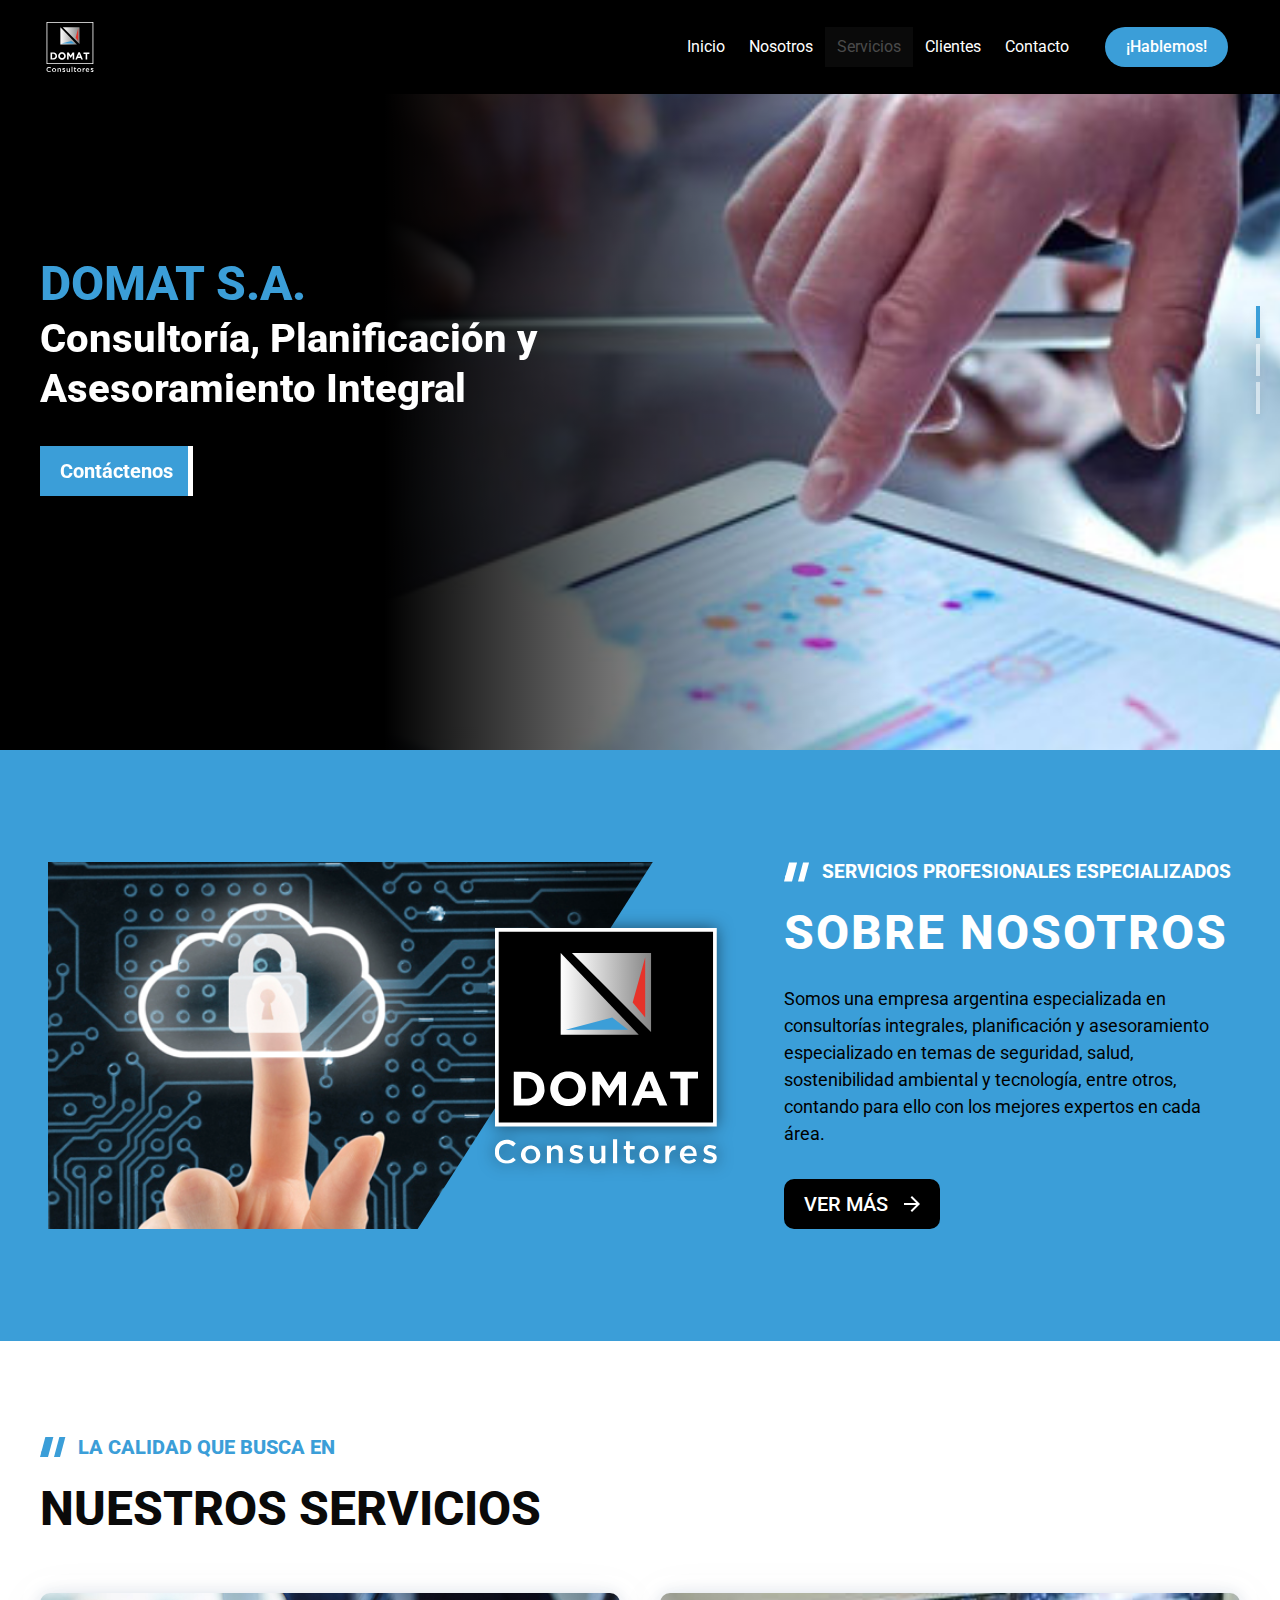
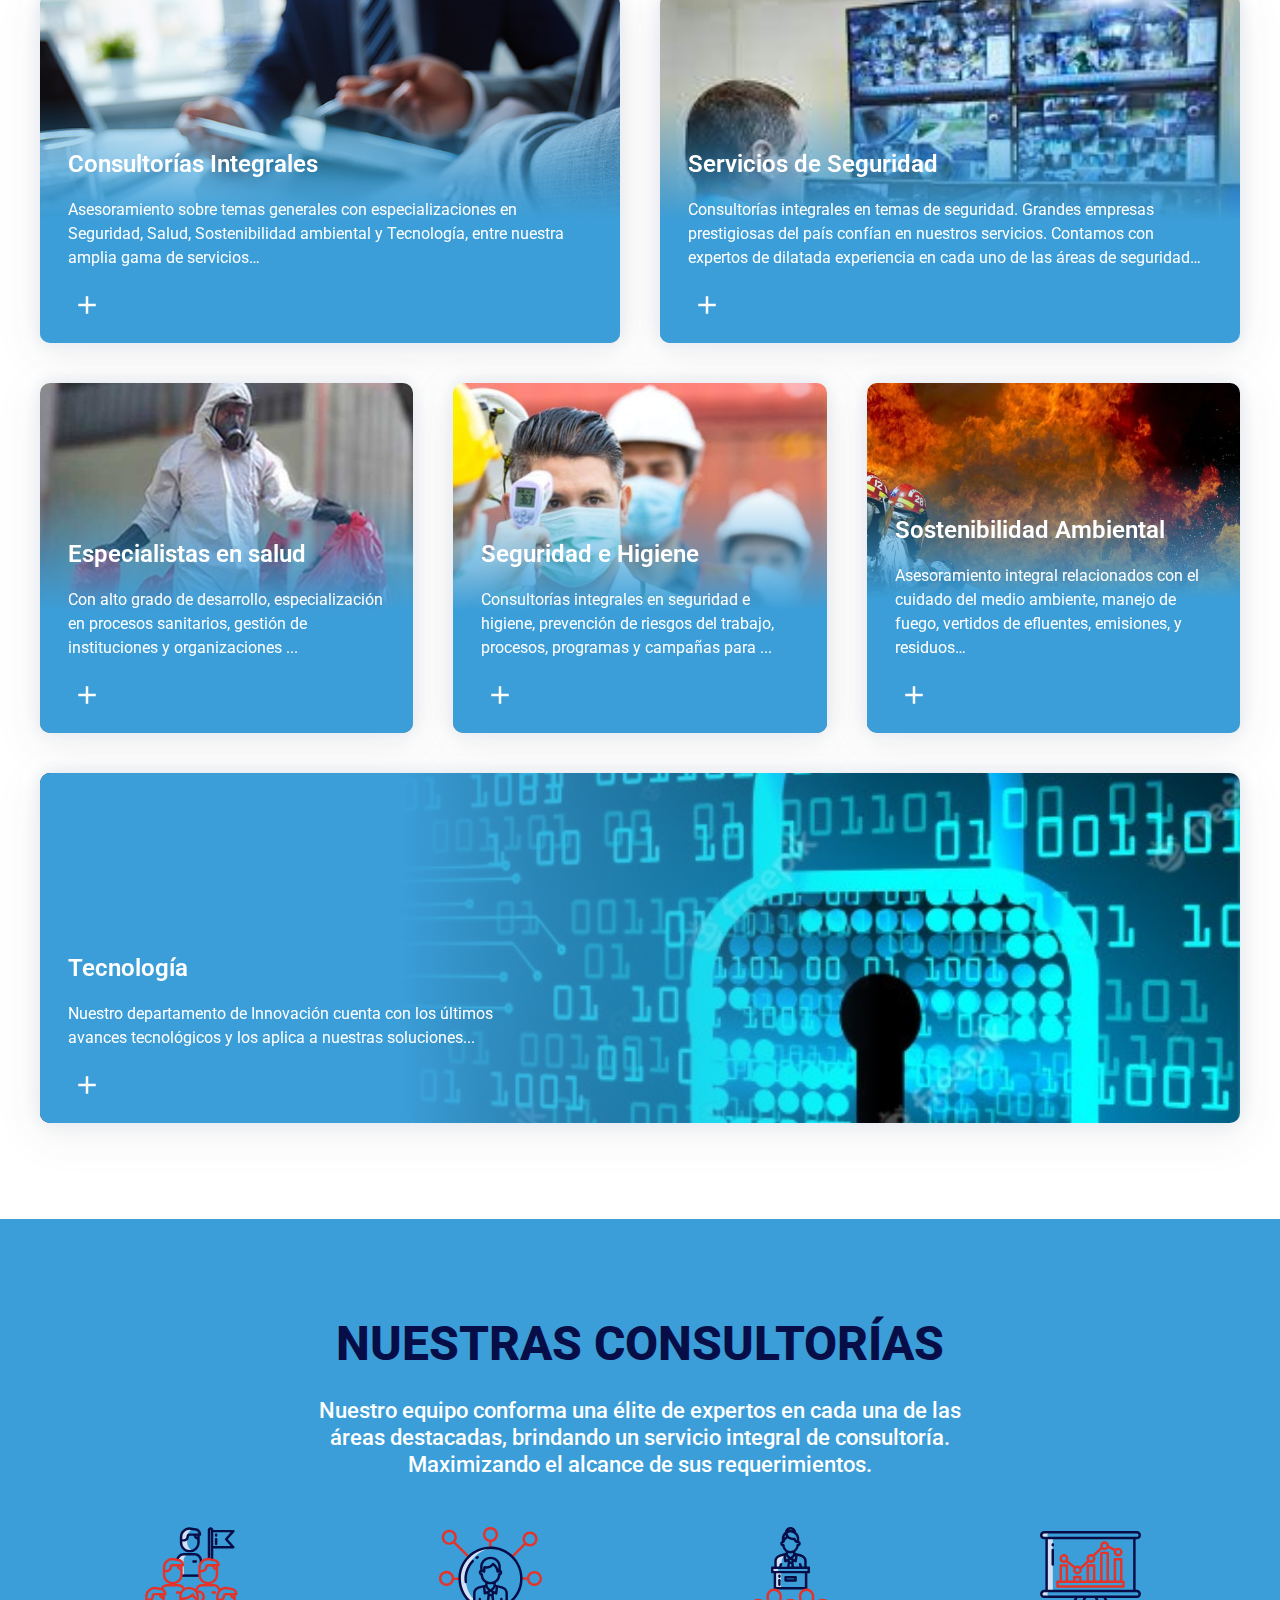
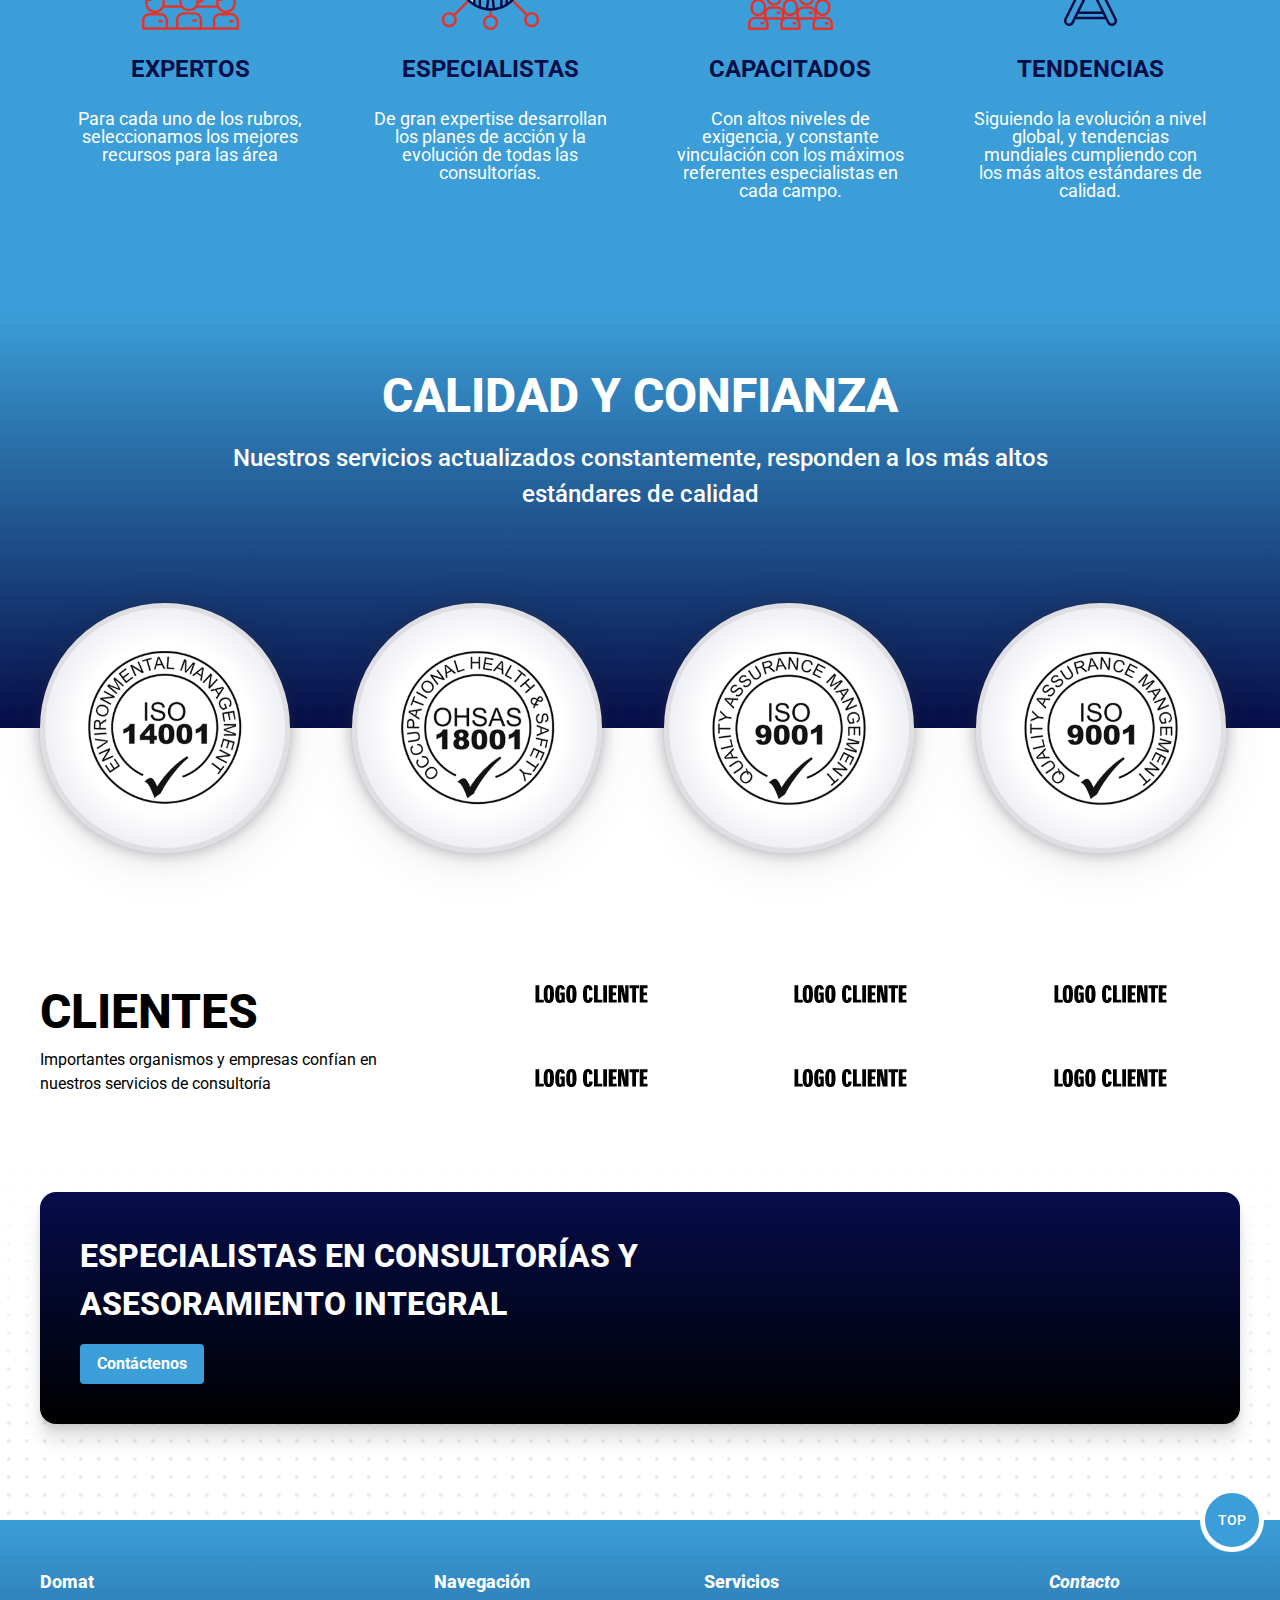
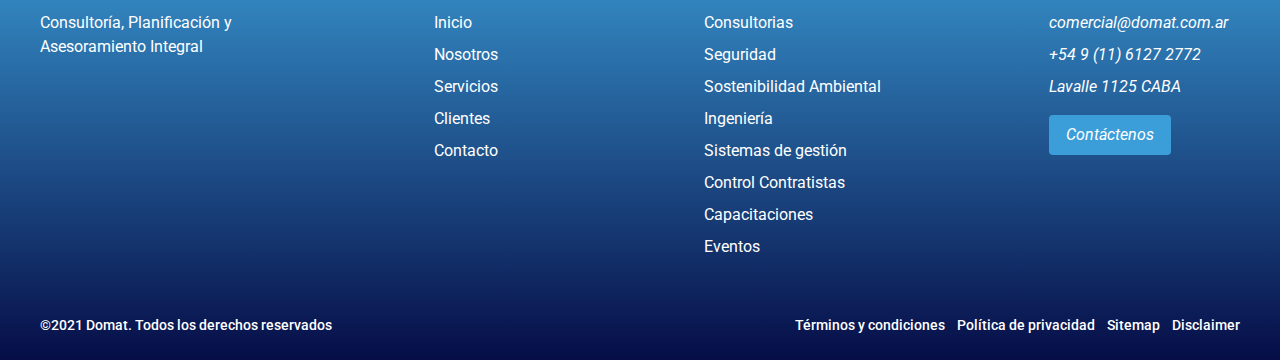
==== index.html @ 522432bd "Add files via upload" ====
<!DOCTYPE html>
<html lang="en">

<head>
    <meta charset="UTF-8">
    <meta name="viewport" content="width=device-width, initial-scale=1.0">
    <title>Inicio</title>

    <link rel="stylesheet" href="css/glide.core.min.css">
    <link rel="stylesheet" href="css/glide.theme.min.css">
    <link rel="stylesheet" href="css/helpers.css">
    <link rel="stylesheet" href="css/normalize.css">
    <link rel="stylesheet" href="css/bulma.min.css">
    <link rel="stylesheet" href="css/index.css">
    <link rel="preconnect" href="https://fonts.gstatic.com">
    <link rel="preconnect" href="https://fonts.googleapis.com">
    <link rel="preconnect" href="https://fonts.gstatic.com" crossorigin>
    <link href="https://fonts.googleapis.com/css2?family=Roboto:wght@400;500;700;900&display=swap" rel="stylesheet">
    <style>
        section.py-6 {
            padding-top: 0px !important;
            padding-bottom: 0px !important;
        }

        @media screen and (min-width: 960px) {
            section.py-6 {
                padding-top: 3rem !important;
                padding-bottom: 3rem !important;
            }
        }
    </style>
</head>

<body>
    <header id="header" class="header py-3">

        <nav class="navbar" role="navigation" aria-label="main navigation">
            <div class="navbar-brand">
                <a class="navbar-item" href="Domat/index.html">
                    <img loading="lazy" src="img/logo-header-1.svg" width="200">
                </a>

                <a role="button" class="navbar-burger" aria-label="menu" aria-expanded="false" data-target="navbar">
                    <span aria-hidden="true"></span>
                    <span aria-hidden="true"></span>
                    <span aria-hidden="true"></span>
                </a>
            </div>

            <div id="navbar" class="navbar-menu is-justify-content-flex-end">
                <div class="navbar-item">
                    <a href="Domat/index.html" class="navbar-item">
                        Inicio
                    </a>

                    <a href="Domat/nosotros.html" class="navbar-item">
                        Nosotros
                    </a>

                    <div class="navbar-item has-dropdown is-hoverable">
                        <a href="Domat/servicios.html" class="navbar-link is-arrowless has-background-black">
                            Servicios
                        </a>

                        <div class="navbar-dropdown has-background-black">
                            <a href="Domat/servicios.html#anchor-consultorias" class="navbar-item">
                                Consultorias
                            </a>
                            <a href="Domat/servicios.html#seguridad" class="navbar-item">
                                Seguridad
                            </a>
                            <a href="Domat/servicios.html#sostenibilidad" class="navbar-item">
                                Sostenibilidad Ambiental
                            </a>
                            <a href="Domat/servicios.html#ingenieria" class="navbar-item">
                                Ingeniería
                            </a>
                            <a href="Domat/servicios.html#anchor-gestion" class="navbar-item">
                                Sistemas de gestión
                            </a>
                            <a href="Domat/servicios.html#anchor-control" class="navbar-item">
                                Control Contratistas
                            </a>
                            <a href="Domat/servicios.html#anchor-capacitaciones" class="navbar-item">
                                Capacitaciones
                            </a>
                            <a href="Domat/servicios.html#anchor-eventos" class="navbar-item">
                                Eventos
                            </a>

                        </div>
                    </div>

                    <a href="Domat/clientes.html" class="navbar-item">
                        Clientes
                    </a>

                    <a href="Domat/servicios.html" class="navbar-item">
                        Contacto
                    </a>

                </div>

                <div class="center">
                    <div class="navbar-item">
                        <div class="buttons">
                            <a href="Domat/contacto.html" class="button is-primary has-text-weight-medium is-rounded">
                                ¡Hablemos!
                            </a>

                        </div>
                    </div>
                </div>

            </div>
        </nav>
    </header>

    <section id="hero" class="hero-d is-large">

        <article class="hero-glide">
            <div class="glide__track" data-glide-el="track">
                <ul class="glide__slides">

                    <li class="glide__slide center-column">
                        <div class="overlay"></div>
                        <img loading="lazy" src="img/hero-home-1.jpg" alt="">
                        <div class="hero-d-info">
                            <h1 class="hero-body-info-title is-paddingless">
                                <span class="is-size-1-desktop has-text-primary"> DOMAT S.A. </span> <br>
                                <span>Consultoría, Planificación
                                    y Asesoramiento
                                    Integral</span>
                            </h1>
                            <a href="Domat/contacto.html"
                                class="button is-medium single-spaced is-primary has-text-weight-bold">Contáctenos</a>
                        </div>
                    </li>
                    <li class="glide__slide center-column">
                        <div class="overlay"></div>
                        <img loading="lazy" src="img/hero-home-2.jpg" alt="">
                        <div class="hero-d-info">
                            <h1 class="hero-body-info-title is-paddingless">
                                Consultorías especializadas en temas de Seguridad
                            </h1>
                            <a href="Domat/contacto.html"
                                class="button is-medium single-spaced is-primary has-text-weight-bold">Contáctenos</a>
                        </div>
                    </li>
                    <li class="glide__slide center-column">
                        <div class="overlay"></div>
                        <img loading="lazy" src="img/hero-home-3.jpg" alt="">
                        <div class="hero-d-info">
                            <h1 class="hero-body-info-title is-paddingless">
                                Servicios Integrales y Asesoramiento en Salud
                            </h1>
                            <a href="Domat/contacto.html"
                                class="button is-medium single-spaced is-primary has-text-weight-bold">Contactenos</a>
                        </div>
                    </li>
                </ul>
            </div>
            <div class="glide__bullets-hero" data-glide-el="controls[nav]">
                <button class="glide__bullet-hero" data-glide-dir="=0"></button>
                <button class="glide__bullet-hero" data-glide-dir="=1"></button>
                <button class="glide__bullet-hero" data-glide-dir="=2"></button>
            </div>

        </article>
    </section>

    <section class="nos">
        <article class="nos-body">
            <div class="nos-body-img is-paddingless">
                <img loading="lazy" class="img-back" src="img/b-nos.jpg" alt="" srcset="">
                <img loading="lazy" class="img-logo" src="img/logo.svg" alt="">

            </div>
            <div class="nos-body-info is-flex is-flex-direction-column is-justify-content-center">
                <h3 class="has-text-white f-8 block is-uppercase captionn-w">
                    <span>.</span>SERVICIOS PROFESIONALES ESPECIALIZADOS </h3>
                <h2 class="is-size-3-mobile is-size-1-desktop  block">Sobre nosotros</h2>
                <p class="block ">Somos una empresa argentina especializada en consultorías integrales, planificación y
                    asesoramiento especializado en temas de seguridad, salud, sostenibilidad ambiental y tecnología,
                    entre otros, contando para ello con los mejores expertos en cada área.
                </p>
                <a href="Domat/nosotros.html" class="is-size-5 button is-medium block">Ver más <img loading="lazy"
                        src="img/ico/flecha-der-b.svg" alt="" class="ml-3"></a>
            </div>
        </article>

    </section>

    <section class="serv-slider pb-6">

        <div class="serv-slider-glide">
            <div class="met-body-title center-column  has-text-black">
                <h2 class="is-size-3-mobile servicios-title has-text-centered f-8 mb-5">
                    Nuestros servicios</h2>

            </div>
            <div class="glide__track" data-glide-el="track">
                <ul class="glide__slides">
                    <li class="glide__slide">
                        <img loading="lazy" src="img/servicios-1.jpg" alt="">
                        <div class="info">
                            <h4 class="is-size-5 is-uppercase has-text-weight-bold mb-2">Consultorías Integrales</h4>
                            <p>Asesoramiento sobre temas generales con especializaciones en Seguridad, Salud,
                                Sostenibilidad ambiental y Tecnología, entre nuestra amplia gama de servicios…</p>
                        </div>

                    </li>
                    <li class="glide__slide">
                        <img loading="lazy" src="img/servicios-2.jpg"" alt="">
                        <div class=" info">
                        <h4 class="is-size-5 is-uppercase has-text-weight-bold mb-2">Servicios de Seguridad</h4>
                        <p>Consultorías integrales en temas de seguridad. Grandes empresas prestigiosas
                            del país confían en nuestros servicios. Contamos con expertos de dilatada experiencia en
                            cada uno de las áreas de seguridad…</p>
            </div>

            </li>
            <li class="glide__slide">
                <img loading="lazy" src="img/servicios-3.jpg"" alt="">
                        <div class=" info">
                <h4 class="is-size-5 is-uppercase has-text-weight-bold mb-2">Especialistas en salud</h4>
                <p>Con alto grado de desarrollo, especialización en procesos sanitarios, gestión
                    de instituciones y organizaciones aportándole un grado superior de calidad a la organización
                    de sus procesos.</p>
        </div>

        </li>
        <li class="glide__slide">
            <img loading="lazy" src="img/servicios-4.jpg" alt="">
            <div class="info">
                <h4 class="is-size-5 is-uppercase has-text-weight-bold mb-2">Seguridad e Higiene</h4>
                <p>Consultorías integrales en seguridad e higiene, prevención de riesgos del
                    trabajo, procesos, programas y campañas para dependencias y entidades con el fin de
                    garantizar seguridad, salud, supervisión y control. </p>
            </div>

        </li>
        <li class="glide__slide">
            <img loading="lazy" src="img/servicios-5.jpg" alt="">
            <div class="info">
                <h4 class="is-size-5 is-uppercase has-text-weight-bold mb-2">Sostenibilidad Ambiental</h4>
                <p>Asesoramiento integral relacionados con el cuidado del medio ambiente, manejo
                    de fuego, vertidos de efluentes, emisiones, y residuos…
                </p>
            </div>

        </li>

        </ul>
        </div>

        </div>
    </section>

    <section id="servicios" class="py-6">
        <article class="servicios-header py-6">
            <div class="servicios-header-container is-flex-direction-column is-justify-content-flex-start">
                <h3 class="is-size-6-mobile is-size-5-desktop has-text-primary f-8 block is-uppercase captionn">
                    <span>.</span>La calidad que busca en </h3>
                <h2 class="is-size-3-mobile is-size-1-desktop servicios-title has-text-black f-8">Nuestros servicios
                </h2>
            </div>
        </article>

        <article class="servicios">

            <div class="servicios-item servicios-item-big serv-item-big-1">

                <div class="servicios-item-big-img"> <img loading="lazy" src="img/servicios-1.jpg" alt=""></div>
                <div class="servicios-item-big-info">
                    <div class="servicios-item-info-title">
                        <h3 class="is-size-5-mobile is-size-4-desktop mb-4">
                            Consultorías Integrales</h3>
                        <p class="block">Asesoramiento sobre temas generales con especializaciones en Seguridad, Salud,
                            Sostenibilidad ambiental y Tecnología, entre nuestra amplia gama de servicios…
                        </p>
                        <a href="Domat/servicios.html#anchor-consultorias" class="center">
                            <span class="boton-text is is-uppercase">Ver más</span><span class="boton-icon"><img
                                    loading="lazy" src="img/ico/ver-mas.svg" alt=""></span>
                        </a>
                    </div>

                </div>
            </div>
            <div class="servicios-item servicios-item-big serv-item-big-2">

                <div class="servicios-item-big-info">
                    <div class="servicios-item-info-title">
                        <h3 class="is-size-5-mobile is-size-4-desktop mb-4">
                            Servicios de Seguridad</h3>
                        <p class="block">Consultorías integrales en temas de seguridad. Grandes empresas prestigiosas
                            del país confían en nuestros servicios. Contamos con expertos de dilatada experiencia en
                            cada uno de las áreas de seguridad…
                        </p>
                        <a href="Domat/servicios.html#seguridad" class="center">
                            <span class="boton-text is is-uppercase">Ver más</span><span class="boton-icon"><img
                                    loading="lazy" src="img/ico/ver-mas.svg" alt=""></span>
                        </a>
                    </div>
                </div>
                <div class="servicios-item-big-img"> <img loading="lazy" src="img/servicios-2.jpg" alt=""></div>
            </div>

            <div class="servicios-item serv-item-1 serv-1">
                <div class="servicios-item-img"> <img loading="lazy" src="img/servicios-3.jpg" alt=""></div>
                <div class="servicios-item-info">
                    <div class="servicios-item-info-title">
                        <h3 class="is-size-5-mobile is-size-4-desktop mb-4"> Especialistas en salud</h3>
                        <p class="block">Con alto grado de desarrollo, especialización en procesos sanitarios, gestión
                            de instituciones y organizaciones <span class="dots">...</span><span class="more">
                                aportándole un grado superior de calidad a la organización
                                de sus procesos.</span></p>
                        <a href="Domat/servicios.html" class="center">
                            <span class="boton-text is is-uppercase">Ver más</span><span class="boton-icon"><img
                                    loading="lazy" src="img/ico/ver-mas.svg" alt=""></span>
                        </a>
                    </div>
                </div>
            </div>
            <div class="servicios-item serv-item-2 serv-2">
                <div class="servicios-item-img"> <img loading="lazy" src="img/servicios-4.jpg" alt=""></div>
                <div class="servicios-item-info">
                    <div class="servicios-item-info-title">
                        <h3 class="is-size-5-mobile is-size-4-desktop mb-4"> Seguridad e Higiene</h3>
                        <p class="block">Consultorías integrales en seguridad e higiene, prevención de riesgos del
                            trabajo, procesos, programas y campañas para <span class="dots">...</span><span
                                class="more"> dependencias y entidades con el fin de
                                garantizar seguridad, salud, supervisión y control. </span></p>
                        <a href="Domat/servicios.html" class="center">
                            <span class="boton-text is is-uppercase">Ver más</span><span class="boton-icon"><img
                                    loading="lazy" src="img/ico/ver-mas.svg" alt=""></span>
                        </a>
                    </div>
                </div>
            </div>
            <div class="servicios-item serv-item-3 serv-3">
                <div class="servicios-item-img"> <img loading="lazy" src="img/servicios-5.jpg" alt=""></div>
                <div class="servicios-item-info">
                    <div class="servicios-item-info-title">
                        <h3 class="is-size-5-mobile is-size-4-desktop mb-4"> Sostenibilidad Ambiental</h3>
                        <p class="block">Asesoramiento integral relacionados con el cuidado del medio ambiente, manejo
                            de fuego, vertidos de efluentes, emisiones, y residuos…</p>
                        <a href="Domat/servicios.html#sostenibilidad" class="center">
                            <span class="boton-text is is-uppercase">Ver más</span><span class="boton-icon"><img
                                    loading="lazy" src="img/ico/ver-mas.svg" alt=""></span>
                        </a>
                    </div>
                </div>
            </div>
            <div class="servicios-item servicios-item-big serv-item-bt">

                <div class="servicios-item-big-img"> <img loading="lazy" src="img/servicios-6.jpg" alt=""></div>
                <div class="servicios-item-big-info">
                    <div class="servicios-item-info-title">
                        <h3 class="is-size-5-mobile is-size-4-desktop mb-4">
                            Tecnología</h3>
                        <p class="block">Nuestro departamento de Innovación cuenta con los últimos avances tecnológicos
                            y los aplica a nuestras soluciones...
                        </p>
                        <a href="Domat/servicios.html#ingenieria" class="center">
                            <span class="boton-text is is-uppercase">Ver más</span><span class="boton-icon"><img
                                    loading="lazy" src="img/ico/ver-mas.svg" alt=""></span>
                        </a>
                    </div>

                </div>
            </div>
        </article>
    </section>
    <div class="spacer-1"></div>

    <section id="reasons" class="reasons">

        <article class="cont">
            <article class="reasons-title">
                <h2 class="is-size-3-mobile has-text-centered f-8 mb-5 has-text-primary-dark">
                    Nuestras consultorías</h2>
                <h3 class="my-4">Nuestro equipo conforma una élite de expertos en cada una de las áreas destacadas,
                    brindando un servicio integral de consultoría. Maximizando el alcance de sus requerimientos.</h3>
            </article>
            <article class="columns reasons-info">
                <div class="column">
                    <img loading="lazy" src="img/ico/reasons-1.svg" alt="" class="reasons-img-1">
                    <h4 class="mt-4">Expertos</h4>
                    <p>Para cada uno de los rubros, seleccionamos los mejores recursos para las área</p>
                </div>
                <div class="column">
                    <img loading="lazy" src="img/ico/reasons-2.svg" alt="" class="reasons-img-2">
                    <h4 class="mt-4">Especialistas</h4>
                    <p>De gran expertise desarrollan los planes de acción y la evolución de todas las consultorías. </p>
                </div>
                <div class="column">
                    <img loading="lazy" src="img/ico/reasons-3.svg" alt="" class="reasons-img-3">
                    <h4 class="mt-4">Capacitados</h4>
                    <p>Con altos niveles de exigencia, y constante vinculación con los máximos referentes especialistas
                        en cada campo.</p>
                </div>
                <div class="column">
                    <img loading="lazy" src="img/ico/reasons-4.svg" alt="" class="reasons-img-4">
                    <h4 class="mt-4">Tendencias</h4>
                    <p>Siguiendo la evolución a nivel global, y tendencias mundiales cumpliendo con los más altos
                        estándares de calidad.</p>
                </div>
            </article>
        </article>
    </section>


    <section class="cc pt-6">
        <article class="cc-body">
            <div class="cc-body-title center-column has-text-white">
                <h2 class="is-size-3-mobile is-size-1-desktop servicios-title f-8">Calidad y Confianza
                </h2>
                <h3 class="is-size-6-mobile is-size-4-desktop servicios-title">Nuestros servicios actualizados
                    constantemente, responden a los más altos estándares de calidad</h3>
            </div>
            <div class="cc-body-grid">
                <div class="cc-body-grid-item center-column">
                    <img loading="lazy" src="img/iso14001.png" alt="">
                </div>
                <div class="cc-body-grid-item center-column">
                    <img loading="lazy" src="img/iso18001.png" alt="">
                </div>
                <div class="cc-body-grid-item center-column">
                    <img loading="lazy" src="img/iso9001.png" alt="">
                </div>
                <div class="cc-body-grid-item center-column">
                    <img loading="lazy" src="img/iso9001.png" alt="">
                </div>
            </div>
        </article>
    </section>

    <section class="clientes py-6">
        <article class="clientes-body">
            <div class="clientes-body-info is-flex-direction-column">
                <h2 class="is-size-3-mobile is-size-1-desktop servicios-title f-8">Clientes</h2>
                <p>Importantes organismos y empresas confían en nuestros servicios de consultoría</p>
            </div>
            <div class="clientes-body-img">
                <img src="img/clientes/logo-cliente.png" alt="">
                <img src="img/clientes/logo-cliente.png" alt="">
                <img src="img/clientes/logo-cliente.png" alt="">
                <img src="img/clientes/logo-cliente.png" alt="">
                <img src="img/clientes/logo-cliente.png" alt="">
                <img src="img/clientes/logo-cliente.png" alt="">
            </div>
        </article>
    </section>

    <section class="cta pt-6">
        <article class="cta-body">
            <div class="overlay"></div>
            <div class="cta-body-info">
                <h2 class="is-size-4-mobile is-size-3-desktop has-text-white f-8 block">ESPECIALISTAS EN CONSULTORÍAS Y
                    ASESORAMIENTO INTEGRAL</h2>
                <a href="Domat/contacto.html"
                    class="button single-spaced is-primary has-text-weight-bold has-text-white block">Contáctenos</a>
            </div>
            <img loading="lazy" src="img/detalle.jpg" alt="" srcset="">
        </article>
    </section>

    <div class="spacer"></div>


    <footer class="footer has-background-black center-column has-text-white pb-5">
        <a class="back-to-top" href="Domat#header">
            <p>TOP</p>
        </a>

        <article class="footer-body">
            <div class="redes">
                <p class="footer-title">Domat</p>
                <p>Consultoría, Planificación y Asesoramiento Integral</p>
            </div>
            <div class="menu is-flex-direction-column">
                <p class="footer-title">Navegación</p>

                <a href="Domat/index.html" class="navbar-item">
                    Inicio
                </a>

                <a href="Domat/nosotros.html" class="navbar-item">
                    Nosotros
                </a>

                <a href="Domat/servicios.html" class="navbar-item">
                    Servicios
                </a>

                <a href="Domat/servicios.html" class="navbar-item">
                    Clientes
                </a>

                <a href="Domat/contacto.html" class="navbar-item">
                    Contacto
                </a>

            </div>
            <div class="menu menu-serv is-flex-direction-column">
                <p class="footer-title">Servicios</p>
                <a href="Domat/servicios.html#anchor-consultorias" class="navbar-item">
                    Consultorias
                </a>
                <a href="Domat/servicios.html#seguridad" class="navbar-item">
                    Seguridad
                </a>
                <a href="Domat/servicios.html#sostenibilidad" class="navbar-item">
                    Sostenibilidad Ambiental
                </a>
                <a href="Domat/servicios.html#ingenieria" class="navbar-item">
                    Ingeniería
                </a>
                <a href="Domat/servicios.html#anchor-gestion" class="navbar-item">
                    Sistemas de gestión
                </a>
                <a href="Domat/servicios.html#anchor-control" class="navbar-item">
                    Control Contratistas
                </a>
                <a href="Domat/servicios.html#anchor-capacitaciones" class="navbar-item">
                    Capacitaciones
                </a>
                <a href="Domat/servicios.html#anchor-eventos" class="navbar-item">
                    Eventos
                </a>

            </div>
            <div class="contact">
                <address class="is-flex is-flex-direction-column">
                    <p class="footer-title">Contacto</p>
                    <a class="navbar-item" href="Domatmailto:comercial@domat.com.ar"> comercial@domat.com.ar</a>
                    <a class="navbar-item"
                        href="Domathttps://wa.me/5491161272772?text=Hola%20estoy%20interesado%20en%20sus%20servicios">+54
                        9
                        (11)
                        6127 2772</a>
                    <a class="navbar-item" href="Domat">Lavalle 1125 CABA</a>
                    <a id="boton-contacto" href="Domat/contacto.html"
                        class="button single-spaced is-primary has-text-white mt-2">Contáctenos</a>
                </address>
            </div>
        </article>

        <div class="leyenda has-text-weight-medium level">
            <p class="level-left">©2021 Domat. Todos los derechos reservados</p>
            <ul class="level-right level">
                <li class="level-item"><a href="Domat">Términos y condiciones</a></li>
                <li class="level-item"><a href="Domat">Política de privacidad</a></li>
                <li class="level-item"><a href="Domat">Sitemap</a></li>
                <li class="level-item"><a href="Domat">Disclaimer</a></li>
            </ul>
        </div>
    </footer>
    <script src="js/burguermenu.js"></script>
    <script src="js/glide.min.js"></script>
    <script>
        const config_2 = {
            type: "slider",
            dragThreshold: false,
            perView: 1,
            autoplay: 4000,
            hoverpause: true,
            gap: 0,
            animationDuration: 2000,
        };
        new Glide(".hero-glide", config_2).mount();
        const config_1 = {
            type: "carousel",
            perView: 1,
            peek: 12,
            hoverpause: true,
            gap: 20,
            animationDuration: 1000,
            breakpoints: {

                960: {
                    perView: 2,
                    gap: 24,
                    peek: 20,
                },
                500: {
                    perView: 1,

                }
            }
        };
        new Glide(".serv-slider-glide", config_1).mount();
    </script>


</body>

</html>
---- css/helpers.css ----
.title {
  color: #000;
}

.spacer {
  height: 25px;
  display:none;
}

.spacer-1 {
  height: 35px;
  display:none;
}

.spacer-2 {
  height: 150px;
  display:none;
}

.f-8 {
  font-weight: 800;
}

.center,
.center-column,
.top,
.right,
.bottom,
.left {
  display: -webkit-box;
  display: -ms-flexbox;
  display: flex;
  -webkit-box-pack: center;
      -ms-flex-pack: center;
          justify-content: center;
  -webkit-box-align: center;
      -ms-flex-align: center;
          align-items: center;
}

.center-column {
  -webkit-box-orient: vertical;
  -webkit-box-direction: normal;
      -ms-flex-direction: column;
          flex-direction: column;
}

.top {
  -webkit-box-align: start;
      -ms-flex-align: start;
          align-items: flex-start;
}

.right {
  -webkit-box-pack: end;
      -ms-flex-pack: end;
          justify-content: flex-end;
}

.bottom {
  -webkit-box-align: end;
      -ms-flex-align: end;
          align-items: flex-end;
}

.left {
  -webkit-box-pack: start;
      -ms-flex-pack: start;
          justify-content: flex-start;
}

.single-spaced,
.single-spaced * {
  line-height: 1;
}

@media (max-width: 1024px) {
  .desktop {
    display: none;
  }
}
/*# sourceMappingURL=helpers.css.map */
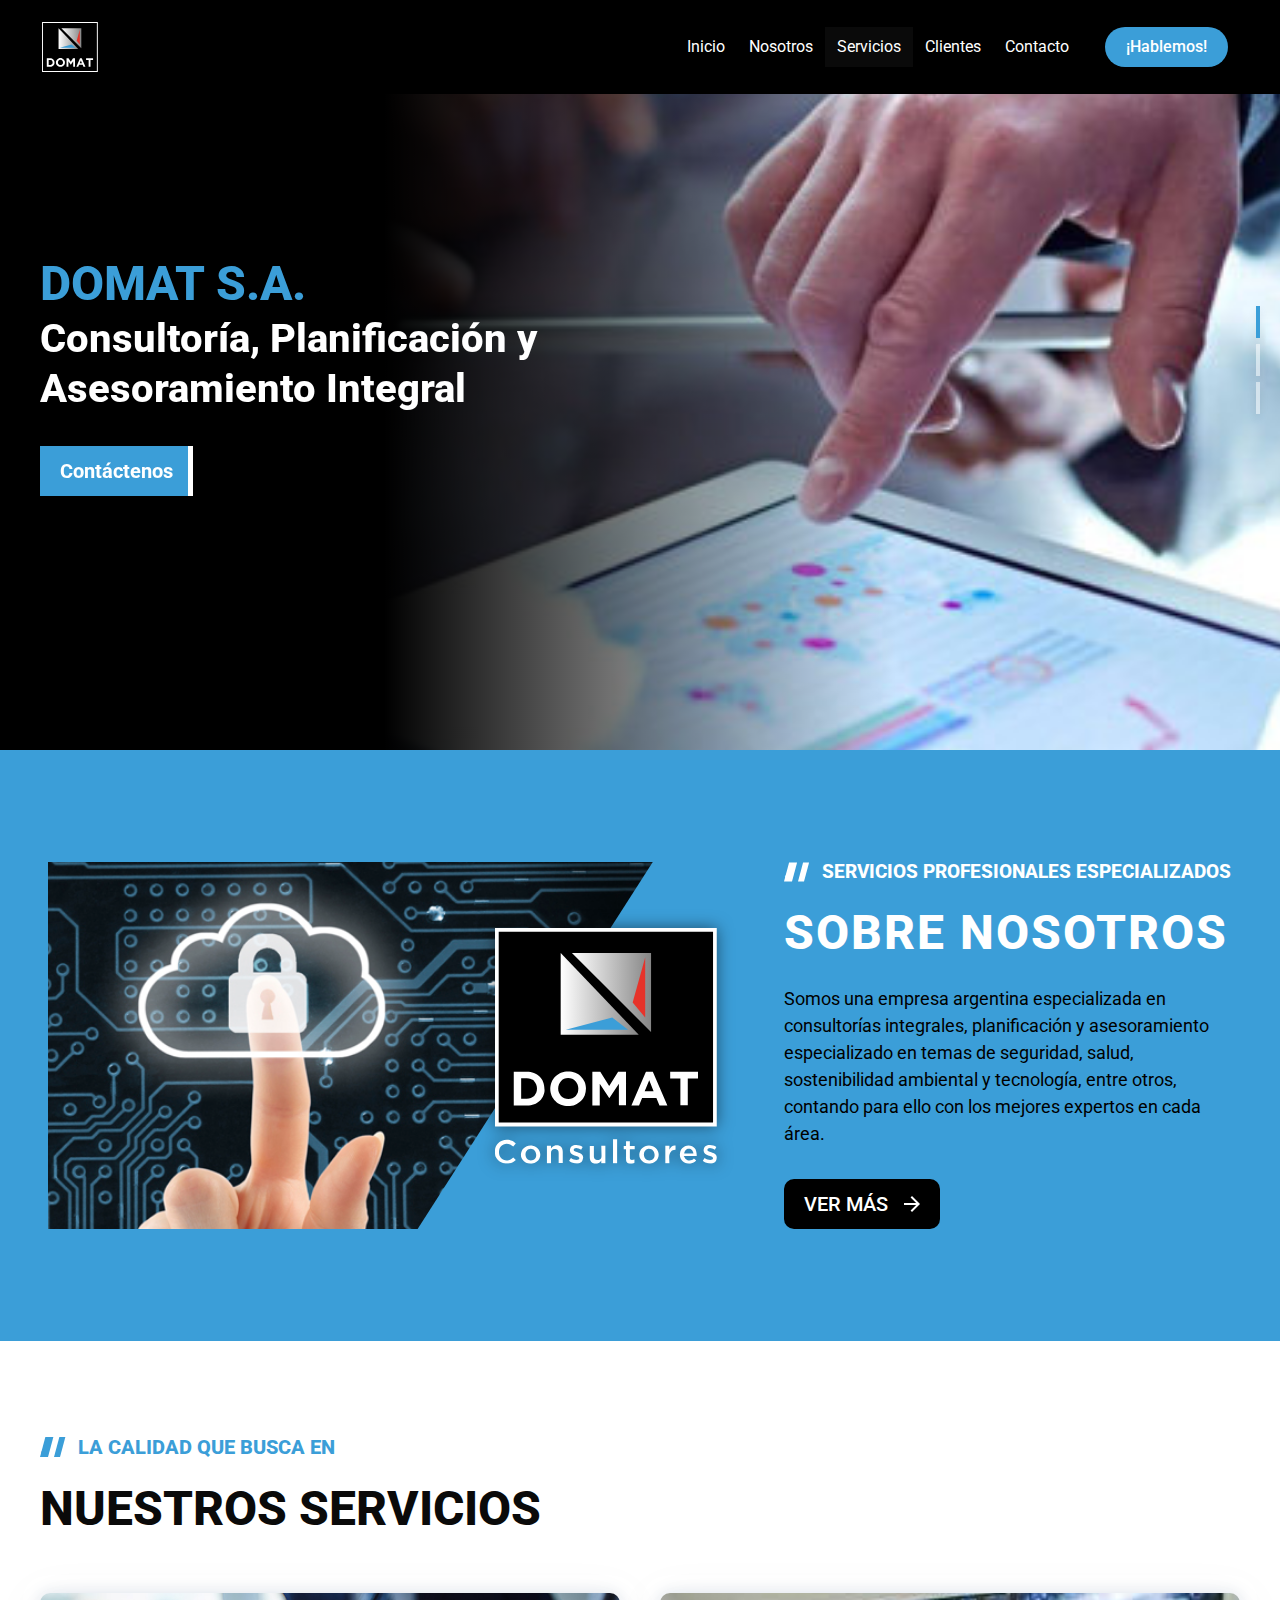
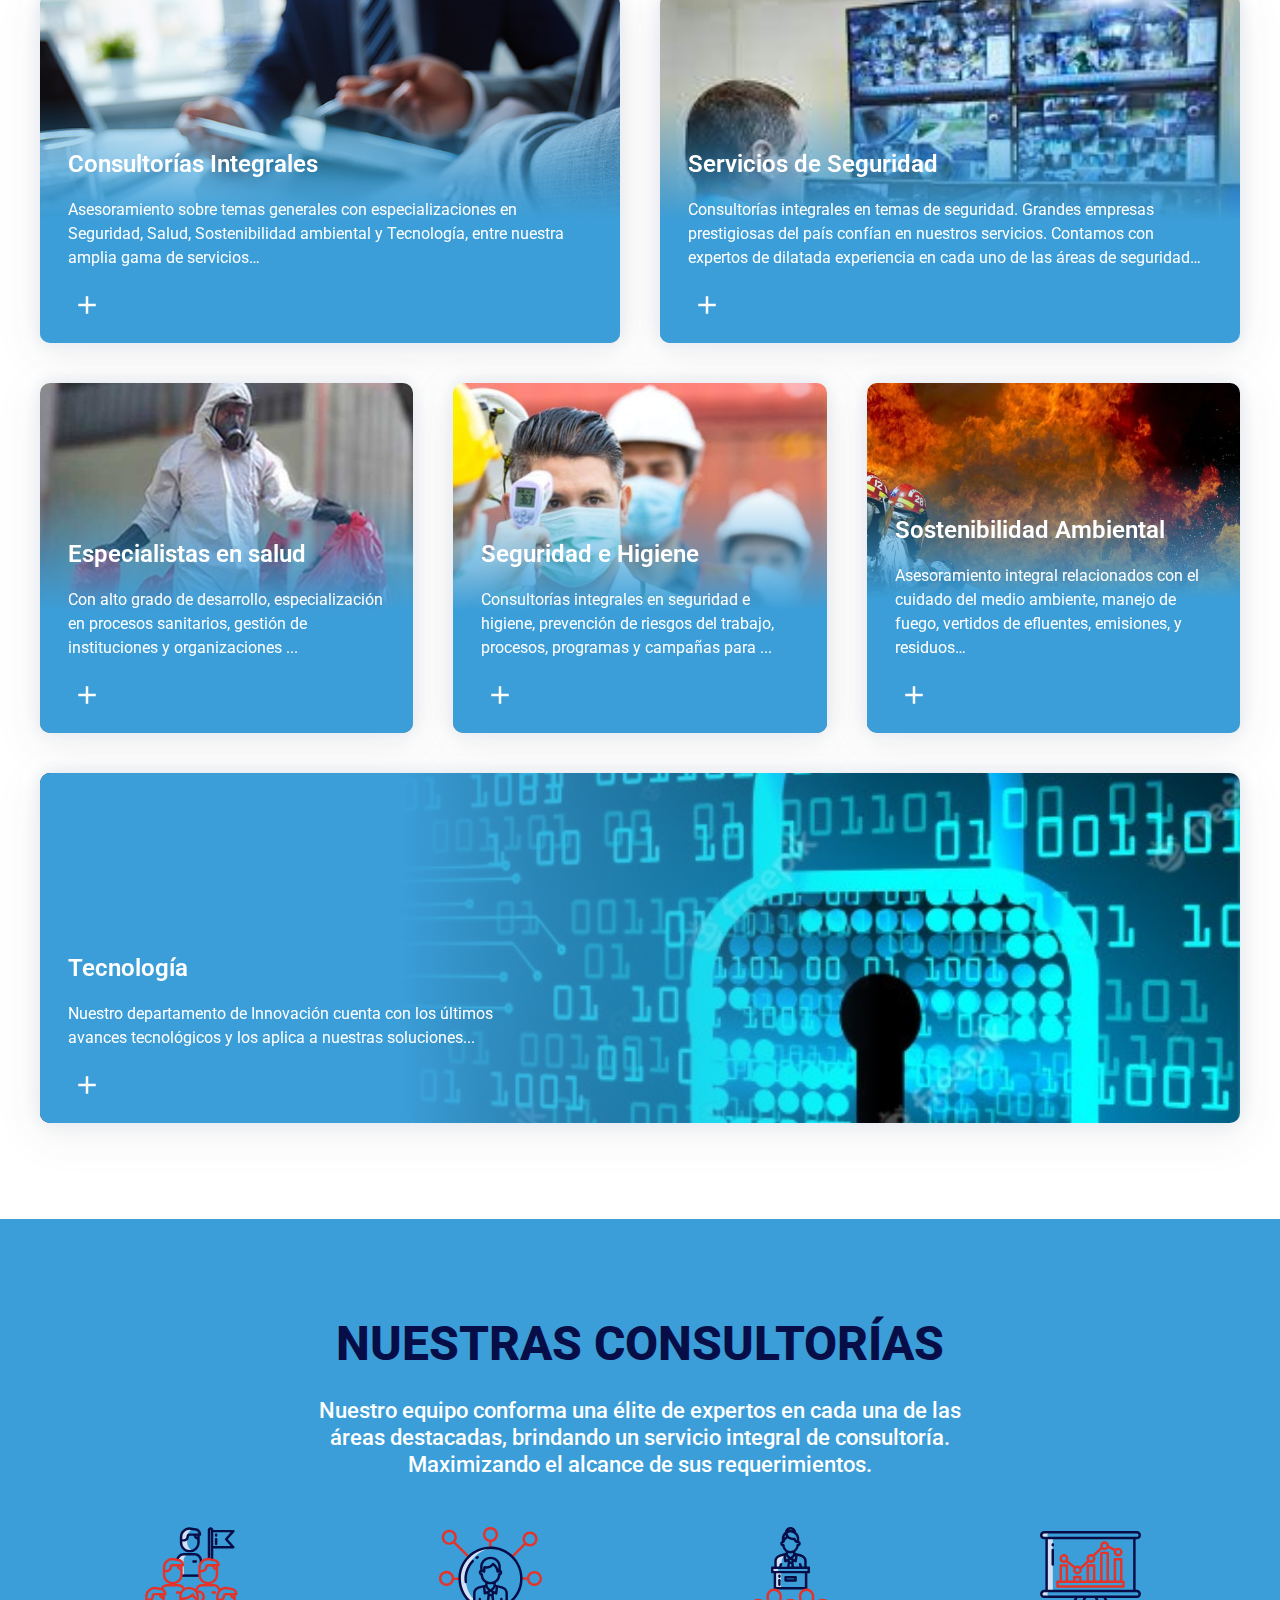
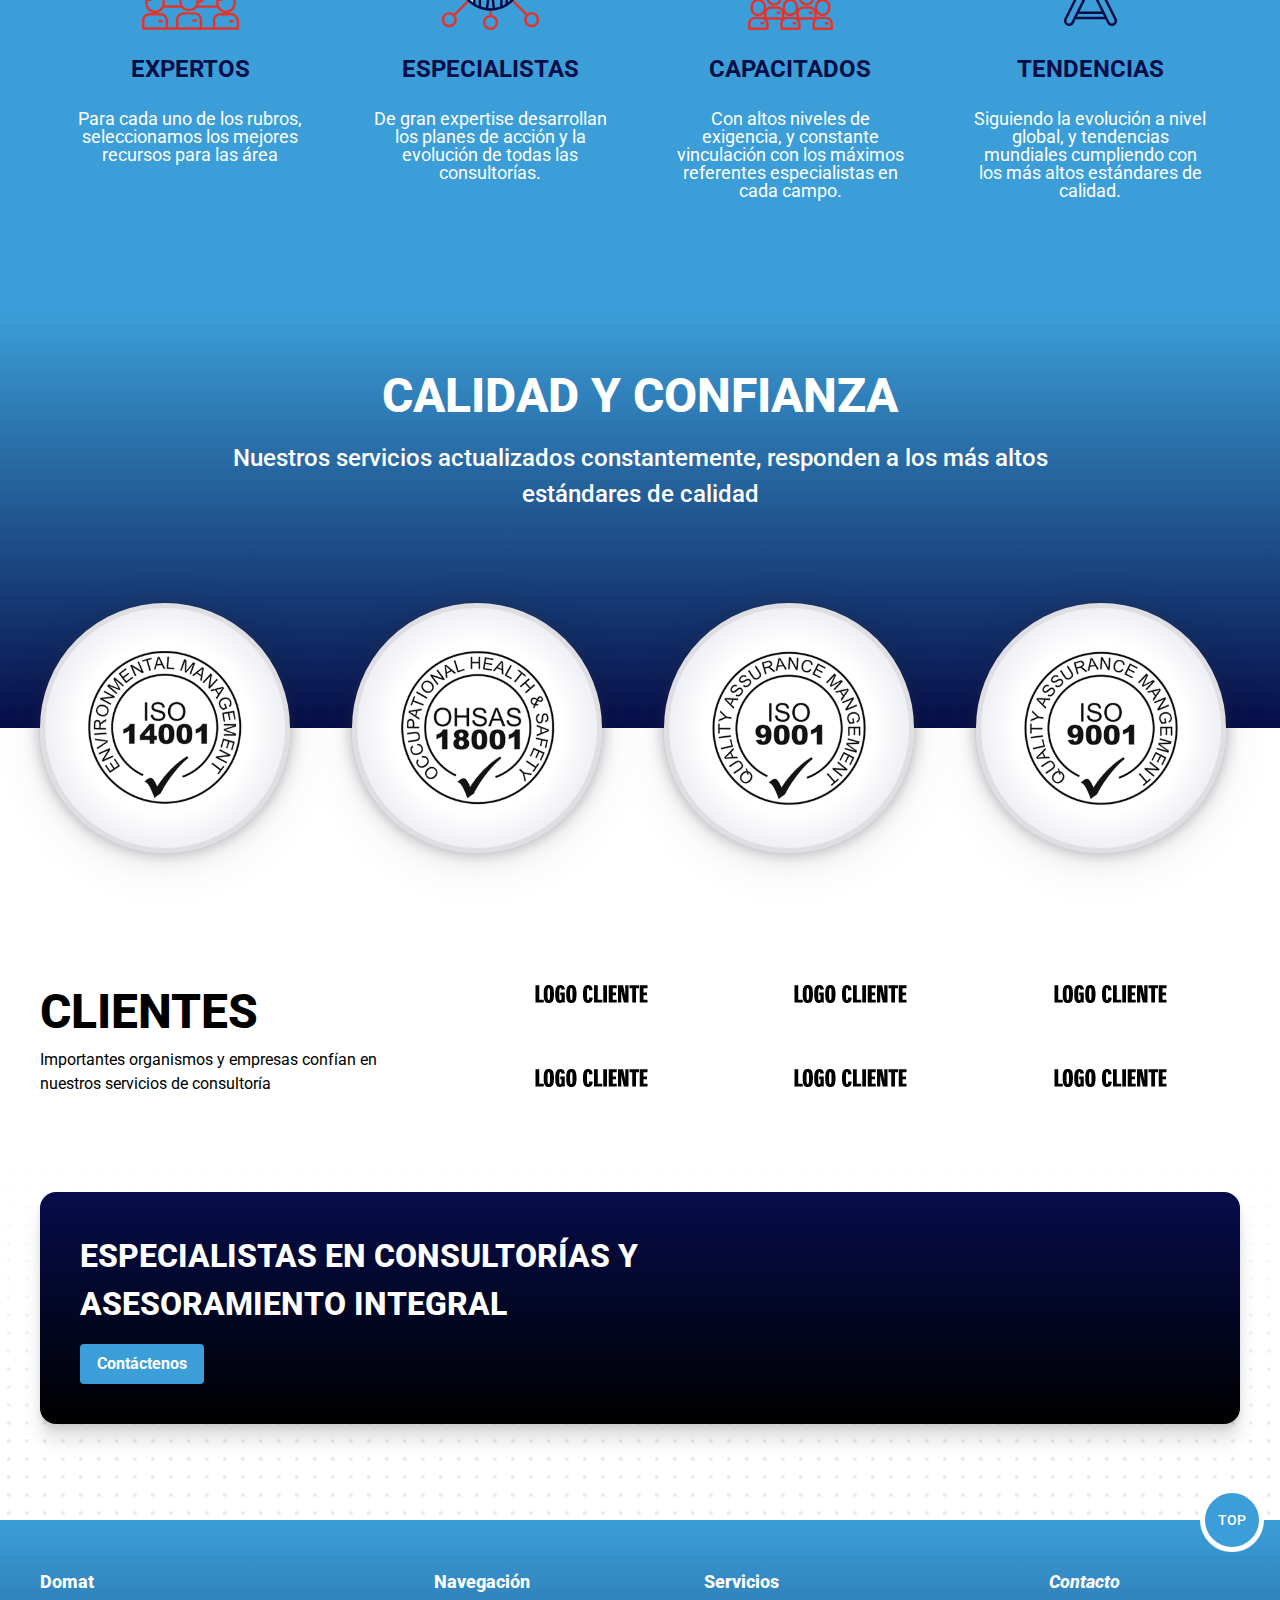
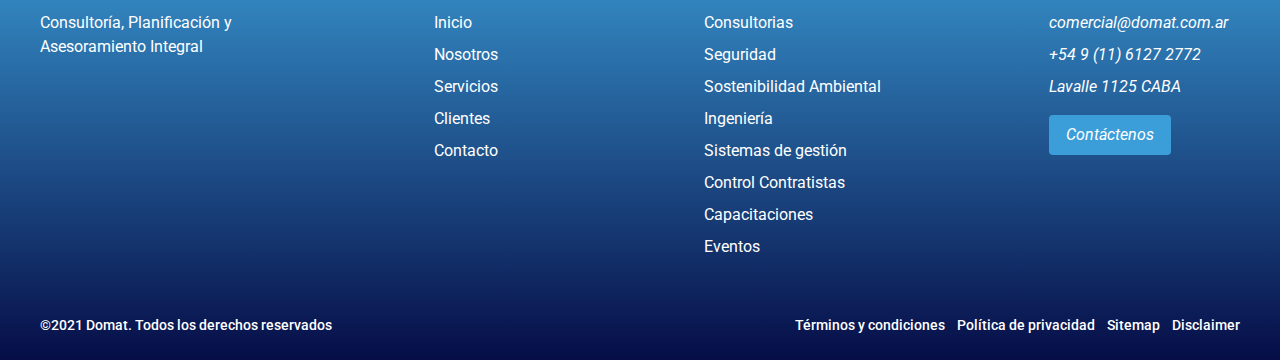
==== commit ba5ee634: "Add files via upload" ====
--- a/index.html
+++ b/index.html
@@ -36,7 +36,7 @@
 
         <nav class="navbar" role="navigation" aria-label="main navigation">
             <div class="navbar-brand">
-                <a class="navbar-item" href="Domat/index.html">
+                <a class="navbar-item" href="index.html">
                     <img loading="lazy" src="img/logo-header-1.svg" width="200">
                 </a>
 
@@ -49,53 +49,53 @@
 
             <div id="navbar" class="navbar-menu is-justify-content-flex-end">
                 <div class="navbar-item">
-                    <a href="Domat/index.html" class="navbar-item">
+                    <a href="index.html" class="navbar-item">
                         Inicio
                     </a>
 
-                    <a href="Domat/nosotros.html" class="navbar-item">
+                    <a href="nosotros.html" class="navbar-item">
                         Nosotros
                     </a>
 
                     <div class="navbar-item has-dropdown is-hoverable">
-                        <a href="Domat/servicios.html" class="navbar-link is-arrowless has-background-black">
+                        <a href="servicios.html" class="navbar-link is-arrowless has-background-black">
                             Servicios
                         </a>
 
                         <div class="navbar-dropdown has-background-black">
-                            <a href="Domat/servicios.html#anchor-consultorias" class="navbar-item">
+                            <a href="servicios.html#anchor-consultorias" class="navbar-item">
                                 Consultorias
                             </a>
-                            <a href="Domat/servicios.html#seguridad" class="navbar-item">
+                            <a href="servicios.html#seguridad" class="navbar-item">
                                 Seguridad
                             </a>
-                            <a href="Domat/servicios.html#sostenibilidad" class="navbar-item">
+                            <a href="servicios.html#sostenibilidad" class="navbar-item">
                                 Sostenibilidad Ambiental
                             </a>
-                            <a href="Domat/servicios.html#ingenieria" class="navbar-item">
+                            <a href="servicios.html#ingenieria" class="navbar-item">
                                 Ingeniería
                             </a>
-                            <a href="Domat/servicios.html#anchor-gestion" class="navbar-item">
+                            <a href="servicios.html#anchor-gestion" class="navbar-item">
                                 Sistemas de gestión
                             </a>
-                            <a href="Domat/servicios.html#anchor-control" class="navbar-item">
+                            <a href="servicios.html#anchor-control" class="navbar-item">
                                 Control Contratistas
                             </a>
-                            <a href="Domat/servicios.html#anchor-capacitaciones" class="navbar-item">
+                            <a href="servicios.html#anchor-capacitaciones" class="navbar-item">
                                 Capacitaciones
                             </a>
-                            <a href="Domat/servicios.html#anchor-eventos" class="navbar-item">
+                            <a href="servicios.html#anchor-eventos" class="navbar-item">
                                 Eventos
                             </a>
 
                         </div>
                     </div>
 
-                    <a href="Domat/clientes.html" class="navbar-item">
+                    <a href="clientes.html" class="navbar-item">
                         Clientes
                     </a>
 
-                    <a href="Domat/servicios.html" class="navbar-item">
+                    <a href="servicios.html" class="navbar-item">
                         Contacto
                     </a>
 
@@ -104,7 +104,7 @@
                 <div class="center">
                     <div class="navbar-item">
                         <div class="buttons">
-                            <a href="Domat/contacto.html" class="button is-primary has-text-weight-medium is-rounded">
+                            <a href="contacto.html" class="button is-primary has-text-weight-medium is-rounded">
                                 ¡Hablemos!
                             </a>
 
@@ -132,7 +132,7 @@
                                     y Asesoramiento
                                     Integral</span>
                             </h1>
-                            <a href="Domat/contacto.html"
+                            <a href="contacto.html"
                                 class="button is-medium single-spaced is-primary has-text-weight-bold">Contáctenos</a>
                         </div>
                     </li>
@@ -143,7 +143,7 @@
                             <h1 class="hero-body-info-title is-paddingless">
                                 Consultorías especializadas en temas de Seguridad
                             </h1>
-                            <a href="Domat/contacto.html"
+                            <a href="contacto.html"
                                 class="button is-medium single-spaced is-primary has-text-weight-bold">Contáctenos</a>
                         </div>
                     </li>
@@ -154,7 +154,7 @@
                             <h1 class="hero-body-info-title is-paddingless">
                                 Servicios Integrales y Asesoramiento en Salud
                             </h1>
-                            <a href="Domat/contacto.html"
+                            <a href="contacto.html"
                                 class="button is-medium single-spaced is-primary has-text-weight-bold">Contactenos</a>
                         </div>
                     </li>
@@ -184,7 +184,7 @@
                     asesoramiento especializado en temas de seguridad, salud, sostenibilidad ambiental y tecnología,
                     entre otros, contando para ello con los mejores expertos en cada área.
                 </p>
-                <a href="Domat/nosotros.html" class="is-size-5 button is-medium block">Ver más <img loading="lazy"
+                <a href="nosotros.html" class="is-size-5 button is-medium block">Ver más <img loading="lazy"
                         src="img/ico/flecha-der-b.svg" alt="" class="ml-3"></a>
             </div>
         </article>
@@ -279,7 +279,7 @@
                         <p class="block">Asesoramiento sobre temas generales con especializaciones en Seguridad, Salud,
                             Sostenibilidad ambiental y Tecnología, entre nuestra amplia gama de servicios…
                         </p>
-                        <a href="Domat/servicios.html#anchor-consultorias" class="center">
+                        <a href="servicios.html#anchor-consultorias" class="center">
                             <span class="boton-text is is-uppercase">Ver más</span><span class="boton-icon"><img
                                     loading="lazy" src="img/ico/ver-mas.svg" alt=""></span>
                         </a>
@@ -297,7 +297,7 @@
                             del país confían en nuestros servicios. Contamos con expertos de dilatada experiencia en
                             cada uno de las áreas de seguridad…
                         </p>
-                        <a href="Domat/servicios.html#seguridad" class="center">
+                        <a href="servicios.html#seguridad" class="center">
                             <span class="boton-text is is-uppercase">Ver más</span><span class="boton-icon"><img
                                     loading="lazy" src="img/ico/ver-mas.svg" alt=""></span>
                         </a>
@@ -315,7 +315,7 @@
                             de instituciones y organizaciones <span class="dots">...</span><span class="more">
                                 aportándole un grado superior de calidad a la organización
                                 de sus procesos.</span></p>
-                        <a href="Domat/servicios.html" class="center">
+                        <a href="servicios.html" class="center">
                             <span class="boton-text is is-uppercase">Ver más</span><span class="boton-icon"><img
                                     loading="lazy" src="img/ico/ver-mas.svg" alt=""></span>
                         </a>
@@ -331,7 +331,7 @@
                             trabajo, procesos, programas y campañas para <span class="dots">...</span><span
                                 class="more"> dependencias y entidades con el fin de
                                 garantizar seguridad, salud, supervisión y control. </span></p>
-                        <a href="Domat/servicios.html" class="center">
+                        <a href="servicios.html" class="center">
                             <span class="boton-text is is-uppercase">Ver más</span><span class="boton-icon"><img
                                     loading="lazy" src="img/ico/ver-mas.svg" alt=""></span>
                         </a>
@@ -345,7 +345,7 @@
                         <h3 class="is-size-5-mobile is-size-4-desktop mb-4"> Sostenibilidad Ambiental</h3>
                         <p class="block">Asesoramiento integral relacionados con el cuidado del medio ambiente, manejo
                             de fuego, vertidos de efluentes, emisiones, y residuos…</p>
-                        <a href="Domat/servicios.html#sostenibilidad" class="center">
+                        <a href="servicios.html#sostenibilidad" class="center">
                             <span class="boton-text is is-uppercase">Ver más</span><span class="boton-icon"><img
                                     loading="lazy" src="img/ico/ver-mas.svg" alt=""></span>
                         </a>
@@ -362,7 +362,7 @@
                         <p class="block">Nuestro departamento de Innovación cuenta con los últimos avances tecnológicos
                             y los aplica a nuestras soluciones...
                         </p>
-                        <a href="Domat/servicios.html#ingenieria" class="center">
+                        <a href="servicios.html#ingenieria" class="center">
                             <span class="boton-text is is-uppercase">Ver más</span><span class="boton-icon"><img
                                     loading="lazy" src="img/ico/ver-mas.svg" alt=""></span>
                         </a>
@@ -459,7 +459,7 @@
             <div class="cta-body-info">
                 <h2 class="is-size-4-mobile is-size-3-desktop has-text-white f-8 block">ESPECIALISTAS EN CONSULTORÍAS Y
                     ASESORAMIENTO INTEGRAL</h2>
-                <a href="Domat/contacto.html"
+                <a href="contacto.html"
                     class="button single-spaced is-primary has-text-weight-bold has-text-white block">Contáctenos</a>
             </div>
             <img loading="lazy" src="img/detalle.jpg" alt="" srcset="">
@@ -470,7 +470,7 @@
 
 
     <footer class="footer has-background-black center-column has-text-white pb-5">
-        <a class="back-to-top" href="Domat#header">
+        <a class="back-to-top" href="#header">
             <p>TOP</p>
         </a>
 
@@ -482,51 +482,51 @@
             <div class="menu is-flex-direction-column">
                 <p class="footer-title">Navegación</p>
 
-                <a href="Domat/index.html" class="navbar-item">
+                <a href="index.html" class="navbar-item">
                     Inicio
                 </a>
 
-                <a href="Domat/nosotros.html" class="navbar-item">
+                <a href="nosotros.html" class="navbar-item">
                     Nosotros
                 </a>
 
-                <a href="Domat/servicios.html" class="navbar-item">
+                <a href="servicios.html" class="navbar-item">
                     Servicios
                 </a>
 
-                <a href="Domat/servicios.html" class="navbar-item">
+                <a href="servicios.html" class="navbar-item">
                     Clientes
                 </a>
 
-                <a href="Domat/contacto.html" class="navbar-item">
+                <a href="contacto.html" class="navbar-item">
                     Contacto
                 </a>
 
             </div>
             <div class="menu menu-serv is-flex-direction-column">
                 <p class="footer-title">Servicios</p>
-                <a href="Domat/servicios.html#anchor-consultorias" class="navbar-item">
+                <a href="servicios.html#anchor-consultorias" class="navbar-item">
                     Consultorias
                 </a>
-                <a href="Domat/servicios.html#seguridad" class="navbar-item">
+                <a href="servicios.html#seguridad" class="navbar-item">
                     Seguridad
                 </a>
-                <a href="Domat/servicios.html#sostenibilidad" class="navbar-item">
+                <a href="servicios.html#sostenibilidad" class="navbar-item">
                     Sostenibilidad Ambiental
                 </a>
-                <a href="Domat/servicios.html#ingenieria" class="navbar-item">
+                <a href="servicios.html#ingenieria" class="navbar-item">
                     Ingeniería
                 </a>
-                <a href="Domat/servicios.html#anchor-gestion" class="navbar-item">
+                <a href="servicios.html#anchor-gestion" class="navbar-item">
                     Sistemas de gestión
                 </a>
-                <a href="Domat/servicios.html#anchor-control" class="navbar-item">
+                <a href="servicios.html#anchor-control" class="navbar-item">
                     Control Contratistas
                 </a>
-                <a href="Domat/servicios.html#anchor-capacitaciones" class="navbar-item">
+                <a href="servicios.html#anchor-capacitaciones" class="navbar-item">
                     Capacitaciones
                 </a>
-                <a href="Domat/servicios.html#anchor-eventos" class="navbar-item">
+                <a href="servicios.html#anchor-eventos" class="navbar-item">
                     Eventos
                 </a>
 
@@ -534,14 +534,14 @@
             <div class="contact">
                 <address class="is-flex is-flex-direction-column">
                     <p class="footer-title">Contacto</p>
-                    <a class="navbar-item" href="Domatmailto:comercial@domat.com.ar"> comercial@domat.com.ar</a>
+                    <a class="navbar-item" href="mailto:comercial@domat.com.ar"> comercial@domat.com.ar</a>
                     <a class="navbar-item"
-                        href="Domathttps://wa.me/5491161272772?text=Hola%20estoy%20interesado%20en%20sus%20servicios">+54
+                        href="https://wa.me/5491161272772?text=Hola%20estoy%20interesado%20en%20sus%20servicios">+54
                         9
                         (11)
                         6127 2772</a>
-                    <a class="navbar-item" href="Domat">Lavalle 1125 CABA</a>
-                    <a id="boton-contacto" href="Domat/contacto.html"
+                    <a class="navbar-item" href="">Lavalle 1125 CABA</a>
+                    <a id="boton-contacto" href="contacto.html"
                         class="button single-spaced is-primary has-text-white mt-2">Contáctenos</a>
                 </address>
             </div>
@@ -550,10 +550,10 @@
         <div class="leyenda has-text-weight-medium level">
             <p class="level-left">©2021 Domat. Todos los derechos reservados</p>
             <ul class="level-right level">
-                <li class="level-item"><a href="Domat">Términos y condiciones</a></li>
-                <li class="level-item"><a href="Domat">Política de privacidad</a></li>
-                <li class="level-item"><a href="Domat">Sitemap</a></li>
-                <li class="level-item"><a href="Domat">Disclaimer</a></li>
+                <li class="level-item"><a href="">Términos y condiciones</a></li>
+                <li class="level-item"><a href="">Política de privacidad</a></li>
+                <li class="level-item"><a href="">Sitemap</a></li>
+                <li class="level-item"><a href="">Disclaimer</a></li>
             </ul>
         </div>
     </footer>
--- a/css/index.css
+++ b/css/index.css
@@ -7397,6 +7397,8 @@
 #invitacion {
   max-width: 1200px;
   margin: auto !important;
+  margin-left: auto;
+  margin-right: auto;
 }
 
 header {
@@ -7411,12 +7413,21 @@
   background-color: transparent;
 }
 
+.navbar-link {
+  color: #fff;
+}
+
 .navbar-item {
   color: #000;
 }
 
 .navbar-item img {
   max-height: 50px !important;
+}
+
+.navbar-item:hover {
+  color: #3b9ed8;
+  background-color: transparent !important;
 }
 
 .navbar-brand .navbar-item {
@@ -7433,6 +7444,10 @@
   width: -webkit-fit-content;
   width: -moz-fit-content;
   width: fit-content;
+}
+
+.navbar-dropdown a.navbar-item:focus, .navbar-dropdown a.navbar-item:hover {
+  color: #3b9ed8;
 }
 
 .hero {
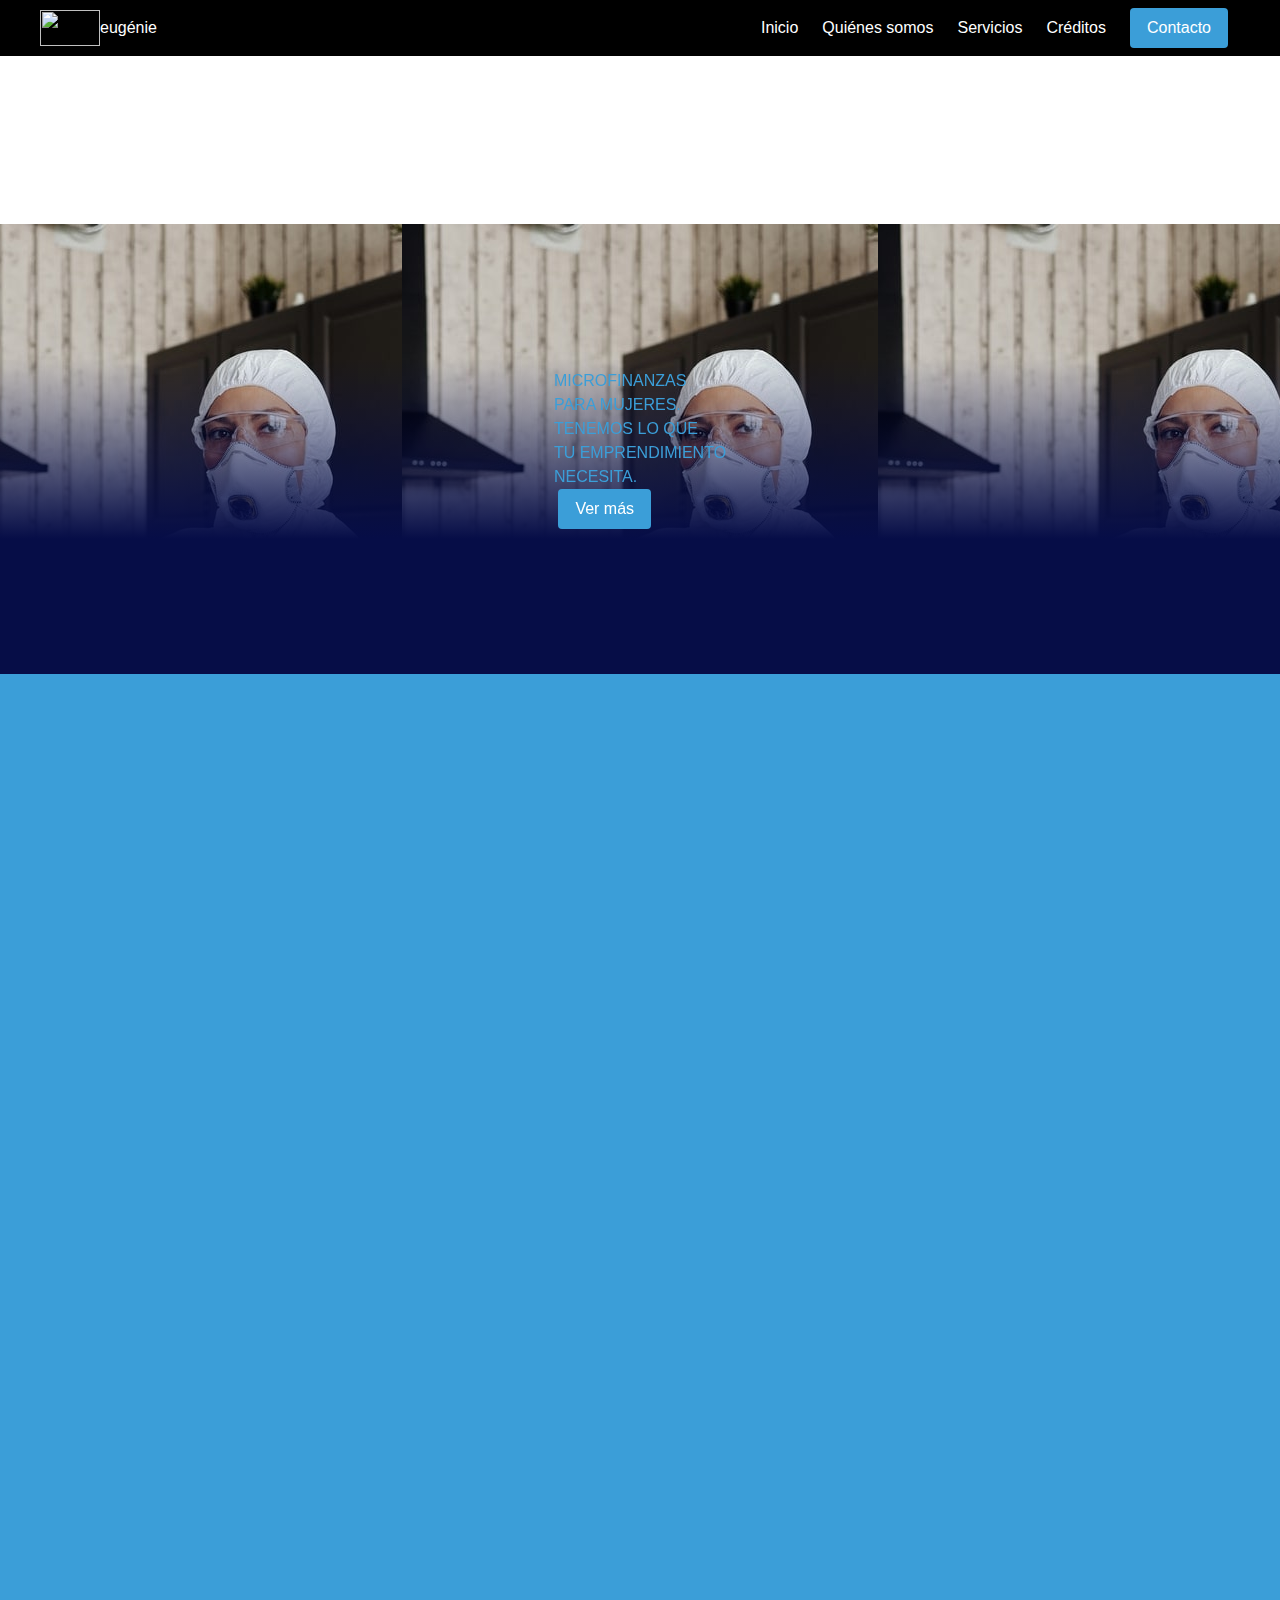
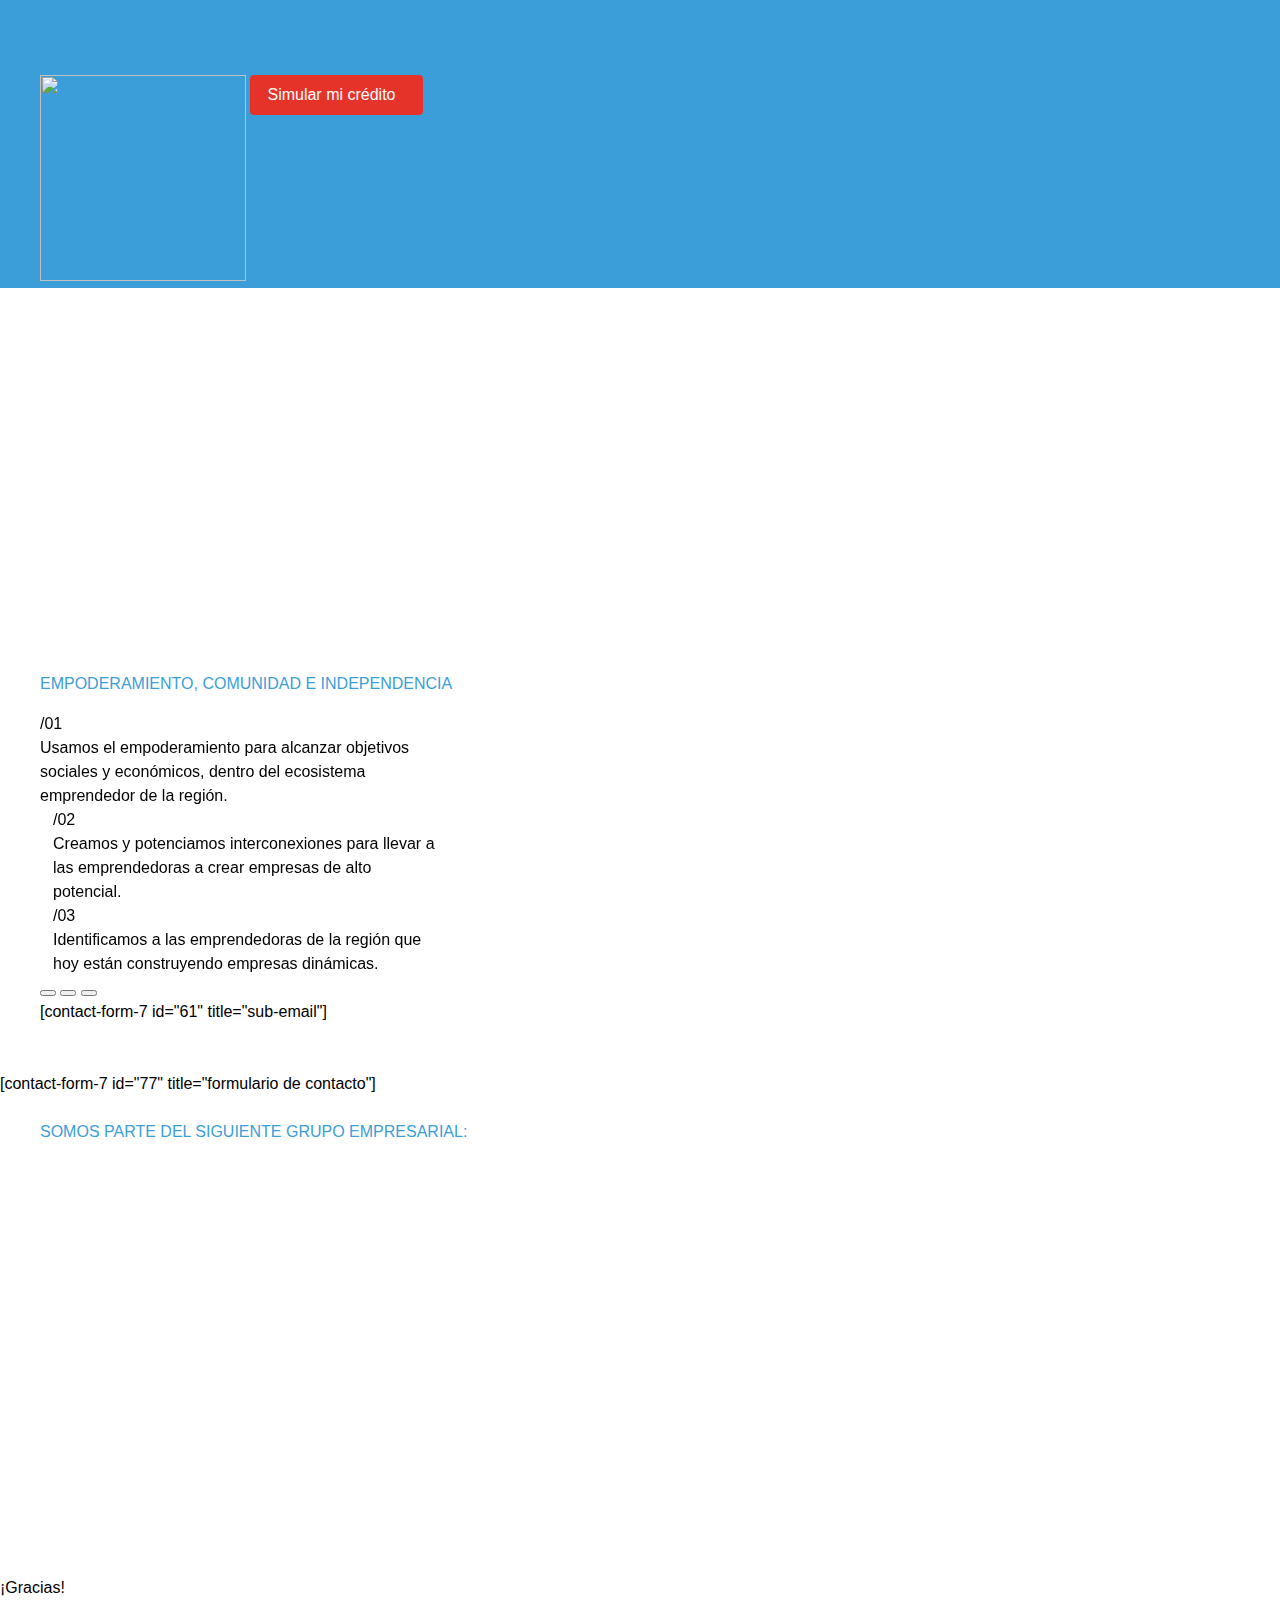
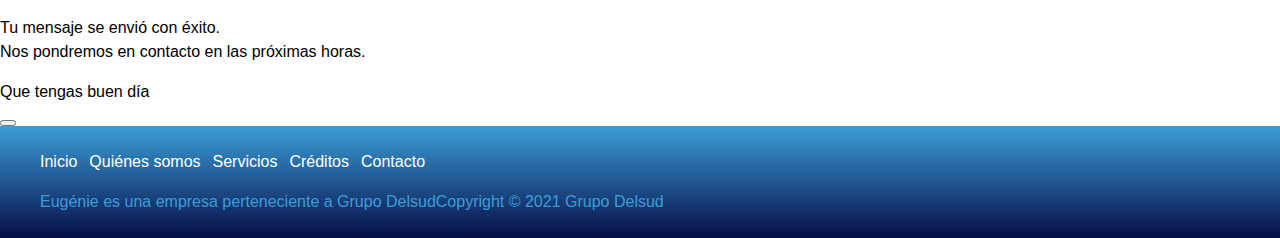
==== commit 2de1360a: "Add files via upload" ====
--- a/index.html
+++ b/index.html
@@ -1,599 +1,428 @@
-<!DOCTYPE html>
-<html lang="en">
-
 <head>
     <meta charset="UTF-8">
     <meta name="viewport" content="width=device-width, initial-scale=1.0">
-    <title>Inicio</title>
-
-    <link rel="stylesheet" href="css/glide.core.min.css">
-    <link rel="stylesheet" href="css/glide.theme.min.css">
-    <link rel="stylesheet" href="css/helpers.css">
-    <link rel="stylesheet" href="css/normalize.css">
-    <link rel="stylesheet" href="css/bulma.min.css">
+    <title>Eugénie / Microfinanzas para mujeres</title>
+    <link rel="apple-touch-icon" sizes="57x57" href="https://eugenie.com.ar/apple-icon-57x57.png">
+    <link rel="apple-touch-icon" sizes="60x60" href="https://eugenie.com.ar/apple-icon-60x60.png">
+    <link rel="apple-touch-icon" sizes="72x72" href="https://eugenie.com.ar/apple-icon-72x72.png">
+    <link rel="apple-touch-icon" sizes="76x76" href="https://eugenie.com.ar/apple-icon-76x76.png">
+    <link rel="apple-touch-icon" sizes="114x114" href="https://eugenie.com.ar/apple-icon-114x114.png">
+    <link rel="apple-touch-icon" sizes="120x120" href="https://eugenie.com.ar/apple-icon-120x120.png">
+    <link rel="apple-touch-icon" sizes="144x144" href="https://eugenie.com.ar/apple-icon-144x144.png">
+    <link rel="apple-touch-icon" sizes="152x152" href="https://eugenie.com.ar/apple-icon-152x152.png">
+    <link rel="apple-touch-icon" sizes="180x180" href="https://eugenie.com.ar/apple-icon-180x180.png">
+    <link rel="icon" type="image/png" sizes="192x192" href="https://eugenie.com.ar/android-icon-192x192.png">
+    <link rel="icon" type="image/png" sizes="32x32" href="https://eugenie.com.ar/favicon-32x32.png">
+    <link rel="icon" type="image/png" sizes="96x96" href="https://eugenie.com.ar/favicon-96x96.png">
+    <link rel="icon" type="image/png" sizes="16x16" href="https://eugenie.com.ar/favicon-16x16.png">
+    <link rel="manifest" href="/manifest.json">
+    <meta name="msapplication-TileColor" content="#ffffff">
+    <meta name="msapplication-TileImage" content="/ms-icon-144x144.png">
+    <meta name="theme-color" content="#ffffff">
+
+    <link rel="stylesheet" href="https://eugenie.com.ar/css/glide.core.min.css">
+    <link rel="stylesheet" href="https://eugenie.com.ar/css/glide.theme.min.css">
+    <link rel="stylesheet" href="https://eugenie.com.ar/css/helpers.css">
+    <link rel="stylesheet" href="https://eugenie.com.ar/css/normalize.css">
+    <link rel="stylesheet" href="https://eugenie.com.ar/css/bulma.min.css">
     <link rel="stylesheet" href="css/index.css">
-    <link rel="preconnect" href="https://fonts.gstatic.com">
     <link rel="preconnect" href="https://fonts.googleapis.com">
     <link rel="preconnect" href="https://fonts.gstatic.com" crossorigin>
-    <link href="https://fonts.googleapis.com/css2?family=Roboto:wght@400;500;700;900&display=swap" rel="stylesheet">
-    <style>
-        section.py-6 {
-            padding-top: 0px !important;
-            padding-bottom: 0px !important;
-        }
-
-        @media screen and (min-width: 960px) {
-            section.py-6 {
-                padding-top: 3rem !important;
-                padding-bottom: 3rem !important;
-            }
-        }
-    </style>
+    <link href="https://fonts.googleapis.com/css2?family=Work+Sans:wght@400;500;600;700&display=swap" rel="stylesheet">
+    <link rel="stylesheet" href="https://unpkg.com/aos@next/dist/aos.css" />
+
 </head>
 
 <body>
-    <header id="header" class="header py-3">
+    <header id="header" class="header">
 
         <nav class="navbar" role="navigation" aria-label="main navigation">
             <div class="navbar-brand">
-                <a class="navbar-item" href="index.html">
-                    <img loading="lazy" src="img/logo-header-1.svg" width="200">
-                </a>
-
-                <a role="button" class="navbar-burger" aria-label="menu" aria-expanded="false" data-target="navbar">
-                    <span aria-hidden="true"></span>
-                    <span aria-hidden="true"></span>
-                    <span aria-hidden="true"></span>
+                <a class="navbar-item" href="https://eugenie.com.ar/inicio">
+                    <img loading="lazy" src="https://eugenie.com.ar/media/isologo.png" class="isologo">
+                    <p>eugénie</p>
+                </a>
+
+                <a role="button" onclick="menuHamburguesa()" class="navbar-burger" aria-label="menu"
+                    aria-expanded="false" data-target="navbar">
+
+                    <img aria-hidden="true" src="https://eugenie.com.ar/media/ico/burguer.png" alt="" srcset=""
+                        class="burguer-ico">
                 </a>
             </div>
 
             <div id="navbar" class="navbar-menu is-justify-content-flex-end">
-                <div class="navbar-item">
-                    <a href="index.html" class="navbar-item">
-                        Inicio
-                    </a>
-
-                    <a href="nosotros.html" class="navbar-item">
-                        Nosotros
-                    </a>
-
-                    <div class="navbar-item has-dropdown is-hoverable">
-                        <a href="servicios.html" class="navbar-link is-arrowless has-background-black">
-                            Servicios
-                        </a>
-
-                        <div class="navbar-dropdown has-background-black">
-                            <a href="servicios.html#anchor-consultorias" class="navbar-item">
-                                Consultorias
-                            </a>
-                            <a href="servicios.html#seguridad" class="navbar-item">
-                                Seguridad
-                            </a>
-                            <a href="servicios.html#sostenibilidad" class="navbar-item">
-                                Sostenibilidad Ambiental
-                            </a>
-                            <a href="servicios.html#ingenieria" class="navbar-item">
-                                Ingeniería
-                            </a>
-                            <a href="servicios.html#anchor-gestion" class="navbar-item">
-                                Sistemas de gestión
-                            </a>
-                            <a href="servicios.html#anchor-control" class="navbar-item">
-                                Control Contratistas
-                            </a>
-                            <a href="servicios.html#anchor-capacitaciones" class="navbar-item">
-                                Capacitaciones
-                            </a>
-                            <a href="servicios.html#anchor-eventos" class="navbar-item">
-                                Eventos
+
+                <a href="https://eugenie.com.ar/inicio" class="navbar-item active">
+                    Inicio
+                </a>
+
+                <a href="https://eugenie.com.ar/quienes-somos" class="navbar-item">
+                    Quiénes somos
+                </a>
+
+                <a href="https://eugenie.com.ar/servicios" class="navbar-item">
+                    Servicios
+                </a>
+
+                <a href="https://eugenie.com.ar/creditos" class="navbar-item">
+                    Créditos
+                </a>
+
+
+                <div class="center" style="justify-content: flex-start;">
+                    <div class="navbar-item">
+                        <div class="buttons">
+                            <a href="https://eugenie.com.ar/inicio#contact-form"
+                                class="button is-primary has-text-weight-medium contacto">
+                                Contacto
                             </a>
 
                         </div>
                     </div>
-
-                    <a href="clientes.html" class="navbar-item">
-                        Clientes
-                    </a>
-
-                    <a href="servicios.html" class="navbar-item">
-                        Contacto
-                    </a>
-
-                </div>
-
-                <div class="center">
-                    <div class="navbar-item">
-                        <div class="buttons">
-                            <a href="contacto.html" class="button is-primary has-text-weight-medium is-rounded">
-                                ¡Hablemos!
-                            </a>
-
-                        </div>
-                    </div>
-                </div>
+                </div>
+                <button onclick="menuHamburguesa()" class="navbar-burger cerrar-menu" data-target="navbar">X</button>
 
             </div>
         </nav>
     </header>
 
-    <section id="hero" class="hero-d is-large">
-
-        <article class="hero-glide">
-            <div class="glide__track" data-glide-el="track">
-                <ul class="glide__slides">
-
-                    <li class="glide__slide center-column">
-                        <div class="overlay"></div>
-                        <img loading="lazy" src="img/hero-home-1.jpg" alt="">
-                        <div class="hero-d-info">
-                            <h1 class="hero-body-info-title is-paddingless">
-                                <span class="is-size-1-desktop has-text-primary"> DOMAT S.A. </span> <br>
-                                <span>Consultoría, Planificación
-                                    y Asesoramiento
-                                    Integral</span>
-                            </h1>
-                            <a href="contacto.html"
-                                class="button is-medium single-spaced is-primary has-text-weight-bold">Contáctenos</a>
-                        </div>
-                    </li>
-                    <li class="glide__slide center-column">
-                        <div class="overlay"></div>
-                        <img loading="lazy" src="img/hero-home-2.jpg" alt="">
-                        <div class="hero-d-info">
-                            <h1 class="hero-body-info-title is-paddingless">
-                                Consultorías especializadas en temas de Seguridad
-                            </h1>
-                            <a href="contacto.html"
-                                class="button is-medium single-spaced is-primary has-text-weight-bold">Contáctenos</a>
-                        </div>
-                    </li>
-                    <li class="glide__slide center-column">
-                        <div class="overlay"></div>
-                        <img loading="lazy" src="img/hero-home-3.jpg" alt="">
-                        <div class="hero-d-info">
-                            <h1 class="hero-body-info-title is-paddingless">
-                                Servicios Integrales y Asesoramiento en Salud
-                            </h1>
-                            <a href="contacto.html"
-                                class="button is-medium single-spaced is-primary has-text-weight-bold">Contactenos</a>
-                        </div>
-                    </li>
-                </ul>
-            </div>
-            <div class="glide__bullets-hero" data-glide-el="controls[nav]">
-                <button class="glide__bullet-hero" data-glide-dir="=0"></button>
-                <button class="glide__bullet-hero" data-glide-dir="=1"></button>
-                <button class="glide__bullet-hero" data-glide-dir="=2"></button>
-            </div>
-
-        </article>
-    </section>
-
-    <section class="nos">
-        <article class="nos-body">
-            <div class="nos-body-img is-paddingless">
-                <img loading="lazy" class="img-back" src="img/b-nos.jpg" alt="" srcset="">
-                <img loading="lazy" class="img-logo" src="img/logo.svg" alt="">
-
-            </div>
-            <div class="nos-body-info is-flex is-flex-direction-column is-justify-content-center">
-                <h3 class="has-text-white f-8 block is-uppercase captionn-w">
-                    <span>.</span>SERVICIOS PROFESIONALES ESPECIALIZADOS </h3>
-                <h2 class="is-size-3-mobile is-size-1-desktop  block">Sobre nosotros</h2>
-                <p class="block ">Somos una empresa argentina especializada en consultorías integrales, planificación y
-                    asesoramiento especializado en temas de seguridad, salud, sostenibilidad ambiental y tecnología,
-                    entre otros, contando para ello con los mejores expertos en cada área.
-                </p>
-                <a href="nosotros.html" class="is-size-5 button is-medium block">Ver más <img loading="lazy"
-                        src="img/ico/flecha-der-b.svg" alt="" class="ml-3"></a>
-            </div>
-        </article>
-
-    </section>
-
-    <section class="serv-slider pb-6">
-
-        <div class="serv-slider-glide">
-            <div class="met-body-title center-column  has-text-black">
-                <h2 class="is-size-3-mobile servicios-title has-text-centered f-8 mb-5">
-                    Nuestros servicios</h2>
-
-            </div>
-            <div class="glide__track" data-glide-el="track">
-                <ul class="glide__slides">
-                    <li class="glide__slide">
-                        <img loading="lazy" src="img/servicios-1.jpg" alt="">
-                        <div class="info">
-                            <h4 class="is-size-5 is-uppercase has-text-weight-bold mb-2">Consultorías Integrales</h4>
-                            <p>Asesoramiento sobre temas generales con especializaciones en Seguridad, Salud,
-                                Sostenibilidad ambiental y Tecnología, entre nuestra amplia gama de servicios…</p>
-                        </div>
-
-                    </li>
-                    <li class="glide__slide">
-                        <img loading="lazy" src="img/servicios-2.jpg"" alt="">
-                        <div class=" info">
-                        <h4 class="is-size-5 is-uppercase has-text-weight-bold mb-2">Servicios de Seguridad</h4>
-                        <p>Consultorías integrales en temas de seguridad. Grandes empresas prestigiosas
-                            del país confían en nuestros servicios. Contamos con expertos de dilatada experiencia en
-                            cada uno de las áreas de seguridad…</p>
-            </div>
-
-            </li>
-            <li class="glide__slide">
-                <img loading="lazy" src="img/servicios-3.jpg"" alt="">
-                        <div class=" info">
-                <h4 class="is-size-5 is-uppercase has-text-weight-bold mb-2">Especialistas en salud</h4>
-                <p>Con alto grado de desarrollo, especialización en procesos sanitarios, gestión
-                    de instituciones y organizaciones aportándole un grado superior de calidad a la organización
-                    de sus procesos.</p>
+    <div class="menu-flotante">
+        <div class="botones center-column">
+            <a href="#header"><img src="https://eugenie.com.ar/media/ico/backtotop.svg" alt=""></a>
+            <a target="_blank"
+                href="https://wa.me/542262416286?text=Hola,%20quiero%20emprender%20junto%20a%20ustedes!"><img
+                    src="https://eugenie.com.ar/media/ico/wpp.svg" alt=""></a>
+            <button id="boton-show" onclick="menuLatShow()"><img
+                    src="https://eugenie.com.ar/media/ico/burguer-float.svg" alt=""></button>
+            <button id="boton-back" onclick="menuLatClose()" class="close"><img
+                    src="https://eugenie.com.ar/media/ico/burguer-float.svg" alt=""></button>
         </div>
-
-        </li>
-        <li class="glide__slide">
-            <img loading="lazy" src="img/servicios-4.jpg" alt="">
-            <div class="info">
-                <h4 class="is-size-5 is-uppercase has-text-weight-bold mb-2">Seguridad e Higiene</h4>
-                <p>Consultorías integrales en seguridad e higiene, prevención de riesgos del
-                    trabajo, procesos, programas y campañas para dependencias y entidades con el fin de
-                    garantizar seguridad, salud, supervisión y control. </p>
-            </div>
-
-        </li>
-        <li class="glide__slide">
-            <img loading="lazy" src="img/servicios-5.jpg" alt="">
-            <div class="info">
-                <h4 class="is-size-5 is-uppercase has-text-weight-bold mb-2">Sostenibilidad Ambiental</h4>
-                <p>Asesoramiento integral relacionados con el cuidado del medio ambiente, manejo
-                    de fuego, vertidos de efluentes, emisiones, y residuos…
-                </p>
-            </div>
-
-        </li>
-
-        </ul>
+        <div id="menu-oculto" class="menu-oculto">
+            <a href="https://eugenie.com.ar/inicio" class="navbar-item active">
+                Inicio
+            </a>
+
+            <a href="https://eugenie.com.ar/quienes-somos" class="navbar-item">
+                Quiénes somos
+            </a>
+
+            <a href="https://eugenie.com.ar/servicios" class="navbar-item">
+                Servicios
+            </a>
+
+            <a href="https://eugenie.com.ar/creditos" class="navbar-item">
+                Créditos
+            </a>
+            <a href="https://eugenie.com.ar/inicio#contact-form" class="navbar-item">
+                Contacto
+            </a>
         </div>
 
-        </div>
-    </section>
-
-    <section id="servicios" class="py-6">
-        <article class="servicios-header py-6">
-            <div class="servicios-header-container is-flex-direction-column is-justify-content-flex-start">
-                <h3 class="is-size-6-mobile is-size-5-desktop has-text-primary f-8 block is-uppercase captionn">
-                    <span>.</span>La calidad que busca en </h3>
-                <h2 class="is-size-3-mobile is-size-1-desktop servicios-title has-text-black f-8">Nuestros servicios
-                </h2>
-            </div>
-        </article>
-
-        <article class="servicios">
-
-            <div class="servicios-item servicios-item-big serv-item-big-1">
-
-                <div class="servicios-item-big-img"> <img loading="lazy" src="img/servicios-1.jpg" alt=""></div>
-                <div class="servicios-item-big-info">
-                    <div class="servicios-item-info-title">
-                        <h3 class="is-size-5-mobile is-size-4-desktop mb-4">
-                            Consultorías Integrales</h3>
-                        <p class="block">Asesoramiento sobre temas generales con especializaciones en Seguridad, Salud,
-                            Sostenibilidad ambiental y Tecnología, entre nuestra amplia gama de servicios…
-                        </p>
-                        <a href="servicios.html#anchor-consultorias" class="center">
-                            <span class="boton-text is is-uppercase">Ver más</span><span class="boton-icon"><img
-                                    loading="lazy" src="img/ico/ver-mas.svg" alt=""></span>
-                        </a>
-                    </div>
-
-                </div>
-            </div>
-            <div class="servicios-item servicios-item-big serv-item-big-2">
-
-                <div class="servicios-item-big-info">
-                    <div class="servicios-item-info-title">
-                        <h3 class="is-size-5-mobile is-size-4-desktop mb-4">
-                            Servicios de Seguridad</h3>
-                        <p class="block">Consultorías integrales en temas de seguridad. Grandes empresas prestigiosas
-                            del país confían en nuestros servicios. Contamos con expertos de dilatada experiencia en
-                            cada uno de las áreas de seguridad…
-                        </p>
-                        <a href="servicios.html#seguridad" class="center">
-                            <span class="boton-text is is-uppercase">Ver más</span><span class="boton-icon"><img
-                                    loading="lazy" src="img/ico/ver-mas.svg" alt=""></span>
-                        </a>
-                    </div>
-                </div>
-                <div class="servicios-item-big-img"> <img loading="lazy" src="img/servicios-2.jpg" alt=""></div>
-            </div>
-
-            <div class="servicios-item serv-item-1 serv-1">
-                <div class="servicios-item-img"> <img loading="lazy" src="img/servicios-3.jpg" alt=""></div>
-                <div class="servicios-item-info">
-                    <div class="servicios-item-info-title">
-                        <h3 class="is-size-5-mobile is-size-4-desktop mb-4"> Especialistas en salud</h3>
-                        <p class="block">Con alto grado de desarrollo, especialización en procesos sanitarios, gestión
-                            de instituciones y organizaciones <span class="dots">...</span><span class="more">
-                                aportándole un grado superior de calidad a la organización
-                                de sus procesos.</span></p>
-                        <a href="servicios.html" class="center">
-                            <span class="boton-text is is-uppercase">Ver más</span><span class="boton-icon"><img
-                                    loading="lazy" src="img/ico/ver-mas.svg" alt=""></span>
-                        </a>
-                    </div>
-                </div>
-            </div>
-            <div class="servicios-item serv-item-2 serv-2">
-                <div class="servicios-item-img"> <img loading="lazy" src="img/servicios-4.jpg" alt=""></div>
-                <div class="servicios-item-info">
-                    <div class="servicios-item-info-title">
-                        <h3 class="is-size-5-mobile is-size-4-desktop mb-4"> Seguridad e Higiene</h3>
-                        <p class="block">Consultorías integrales en seguridad e higiene, prevención de riesgos del
-                            trabajo, procesos, programas y campañas para <span class="dots">...</span><span
-                                class="more"> dependencias y entidades con el fin de
-                                garantizar seguridad, salud, supervisión y control. </span></p>
-                        <a href="servicios.html" class="center">
-                            <span class="boton-text is is-uppercase">Ver más</span><span class="boton-icon"><img
-                                    loading="lazy" src="img/ico/ver-mas.svg" alt=""></span>
-                        </a>
-                    </div>
-                </div>
-            </div>
-            <div class="servicios-item serv-item-3 serv-3">
-                <div class="servicios-item-img"> <img loading="lazy" src="img/servicios-5.jpg" alt=""></div>
-                <div class="servicios-item-info">
-                    <div class="servicios-item-info-title">
-                        <h3 class="is-size-5-mobile is-size-4-desktop mb-4"> Sostenibilidad Ambiental</h3>
-                        <p class="block">Asesoramiento integral relacionados con el cuidado del medio ambiente, manejo
-                            de fuego, vertidos de efluentes, emisiones, y residuos…</p>
-                        <a href="servicios.html#sostenibilidad" class="center">
-                            <span class="boton-text is is-uppercase">Ver más</span><span class="boton-icon"><img
-                                    loading="lazy" src="img/ico/ver-mas.svg" alt=""></span>
-                        </a>
-                    </div>
-                </div>
-            </div>
-            <div class="servicios-item servicios-item-big serv-item-bt">
-
-                <div class="servicios-item-big-img"> <img loading="lazy" src="img/servicios-6.jpg" alt=""></div>
-                <div class="servicios-item-big-info">
-                    <div class="servicios-item-info-title">
-                        <h3 class="is-size-5-mobile is-size-4-desktop mb-4">
-                            Tecnología</h3>
-                        <p class="block">Nuestro departamento de Innovación cuenta con los últimos avances tecnológicos
-                            y los aplica a nuestras soluciones...
-                        </p>
-                        <a href="servicios.html#ingenieria" class="center">
-                            <span class="boton-text is is-uppercase">Ver más</span><span class="boton-icon"><img
-                                    loading="lazy" src="img/ico/ver-mas.svg" alt=""></span>
-                        </a>
-                    </div>
-
-                </div>
-            </div>
-        </article>
-    </section>
-    <div class="spacer-1"></div>
+    </div>
+
+    <section id="hero" class="hero">
+        <article class="cont" data-aos="fade-right" data-aos-delay="200" data-aos-duration="1000"
+            data-aos-easing="ease-in-out" data-aos-once="true">
+            <h1 class="is-size-4-mobile has-text-primary">MICROFINANZAS <br>
+                PARA MUJERES.</h1>
+            <h2 class="has-text-weight-medium has-text-primary">Tenemos lo que <br>
+                tu emprendimiento <br>
+                necesita.</h2>
+            <div class="botones">
+                <a href="#info"><img src="https://eugenie.com.ar/media/ico/hero-flecha.svg" alt="" class="flecha"></a>
+                <a href="https://eugenie.com.ar/creditos#infoc" class="hero-boton"> <button
+                        class="button is-primary">Ver
+                        más</button></a>
+            </div>
+        </article>
+    </section>
 
     <section id="reasons" class="reasons">
 
-        <article class="cont">
+        <article class="cont" data-aos="fade-down" data-aos-offset="200" data-aos-delay="200" data-aos-duration="900"
+            data-aos-once="true">
             <article class="reasons-title">
-                <h2 class="is-size-3-mobile has-text-centered f-8 mb-5 has-text-primary-dark">
-                    Nuestras consultorías</h2>
-                <h3 class="my-4">Nuestro equipo conforma una élite de expertos en cada una de las áreas destacadas,
-                    brindando un servicio integral de consultoría. Maximizando el alcance de sus requerimientos.</h3>
+                <h2 class="has-text-primary has-text-weight-medium">Por qué elegirnos</h2>
+                <h3 class="mt-4">Tenemos lo necesario para que puedas <br>
+                    despegar tu emprendimiento.</h3>
             </article>
             <article class="columns reasons-info">
                 <div class="column">
-                    <img loading="lazy" src="img/ico/reasons-1.svg" alt="" class="reasons-img-1">
-                    <h4 class="mt-4">Expertos</h4>
-                    <p>Para cada uno de los rubros, seleccionamos los mejores recursos para las área</p>
+                    <img loading="lazy" src="https://eugenie.com.ar/media/ico/reasons-1.svg" alt="" width="58px"
+                        class="reasons-img-1">
+                    <h4 class="mt-4">transparencia</h4>
+                    <p>Ofrecemos información real con comunicación.</p>
                 </div>
                 <div class="column">
-                    <img loading="lazy" src="img/ico/reasons-2.svg" alt="" class="reasons-img-2">
-                    <h4 class="mt-4">Especialistas</h4>
-                    <p>De gran expertise desarrollan los planes de acción y la evolución de todas las consultorías. </p>
+                    <img loading="lazy" src="https://eugenie.com.ar/media/ico/reasons-2.svg" alt="" width="85px"
+                        class="reasons-img-2">
+                    <h4 class="mt-4">flexibilidad</h4>
+                    <p>Nuestros servicios
+                        se adaptan a tus necesidades. </p>
                 </div>
                 <div class="column">
-                    <img loading="lazy" src="img/ico/reasons-3.svg" alt="" class="reasons-img-3">
-                    <h4 class="mt-4">Capacitados</h4>
-                    <p>Con altos niveles de exigencia, y constante vinculación con los máximos referentes especialistas
-                        en cada campo.</p>
-                </div>
-                <div class="column">
-                    <img loading="lazy" src="img/ico/reasons-4.svg" alt="" class="reasons-img-4">
-                    <h4 class="mt-4">Tendencias</h4>
-                    <p>Siguiendo la evolución a nivel global, y tendencias mundiales cumpliendo con los más altos
-                        estándares de calidad.</p>
+                    <img loading="lazy" src="https://eugenie.com.ar/media/ico/reasons-3.svg" alt="" width="58px"
+                        class="reasons-img-3">
+                    <h4 class="mt-4">fácil acceso</h4>
+                    <p>El proceso es claro,
+                        rápido y fácil.</p>
                 </div>
             </article>
         </article>
     </section>
 
-
-    <section class="cc pt-6">
-        <article class="cc-body">
-            <div class="cc-body-title center-column has-text-white">
-                <h2 class="is-size-3-mobile is-size-1-desktop servicios-title f-8">Calidad y Confianza
-                </h2>
-                <h3 class="is-size-6-mobile is-size-4-desktop servicios-title">Nuestros servicios actualizados
-                    constantemente, responden a los más altos estándares de calidad</h3>
-            </div>
-            <div class="cc-body-grid">
-                <div class="cc-body-grid-item center-column">
-                    <img loading="lazy" src="img/iso14001.png" alt="">
-                </div>
-                <div class="cc-body-grid-item center-column">
-                    <img loading="lazy" src="img/iso18001.png" alt="">
-                </div>
-                <div class="cc-body-grid-item center-column">
-                    <img loading="lazy" src="img/iso9001.png" alt="">
-                </div>
-                <div class="cc-body-grid-item center-column">
-                    <img loading="lazy" src="img/iso9001.png" alt="">
-                </div>
-            </div>
-        </article>
-    </section>
-
-    <section class="clientes py-6">
-        <article class="clientes-body">
-            <div class="clientes-body-info is-flex-direction-column">
-                <h2 class="is-size-3-mobile is-size-1-desktop servicios-title f-8">Clientes</h2>
-                <p>Importantes organismos y empresas confían en nuestros servicios de consultoría</p>
-            </div>
-            <div class="clientes-body-img">
-                <img src="img/clientes/logo-cliente.png" alt="">
-                <img src="img/clientes/logo-cliente.png" alt="">
-                <img src="img/clientes/logo-cliente.png" alt="">
-                <img src="img/clientes/logo-cliente.png" alt="">
-                <img src="img/clientes/logo-cliente.png" alt="">
-                <img src="img/clientes/logo-cliente.png" alt="">
-            </div>
-        </article>
-    </section>
-
-    <section class="cta pt-6">
-        <article class="cta-body">
-            <div class="overlay"></div>
-            <div class="cta-body-info">
-                <h2 class="is-size-4-mobile is-size-3-desktop has-text-white f-8 block">ESPECIALISTAS EN CONSULTORÍAS Y
-                    ASESORAMIENTO INTEGRAL</h2>
-                <a href="contacto.html"
-                    class="button single-spaced is-primary has-text-weight-bold has-text-white block">Contáctenos</a>
-            </div>
-            <img loading="lazy" src="img/detalle.jpg" alt="" srcset="">
-        </article>
-    </section>
-
-    <div class="spacer"></div>
-
-
-    <footer class="footer has-background-black center-column has-text-white pb-5">
-        <a class="back-to-top" href="#header">
-            <p>TOP</p>
-        </a>
-
-        <article class="footer-body">
-            <div class="redes">
-                <p class="footer-title">Domat</p>
-                <p>Consultoría, Planificación y Asesoramiento Integral</p>
-            </div>
-            <div class="menu is-flex-direction-column">
-                <p class="footer-title">Navegación</p>
-
-                <a href="index.html" class="navbar-item">
-                    Inicio
-                </a>
-
-                <a href="nosotros.html" class="navbar-item">
-                    Nosotros
-                </a>
-
-                <a href="servicios.html" class="navbar-item">
-                    Servicios
-                </a>
-
-                <a href="servicios.html" class="navbar-item">
-                    Clientes
-                </a>
-
-                <a href="contacto.html" class="navbar-item">
-                    Contacto
-                </a>
-
-            </div>
-            <div class="menu menu-serv is-flex-direction-column">
-                <p class="footer-title">Servicios</p>
-                <a href="servicios.html#anchor-consultorias" class="navbar-item">
-                    Consultorias
-                </a>
-                <a href="servicios.html#seguridad" class="navbar-item">
-                    Seguridad
-                </a>
-                <a href="servicios.html#sostenibilidad" class="navbar-item">
-                    Sostenibilidad Ambiental
-                </a>
-                <a href="servicios.html#ingenieria" class="navbar-item">
-                    Ingeniería
-                </a>
-                <a href="servicios.html#anchor-gestion" class="navbar-item">
-                    Sistemas de gestión
-                </a>
-                <a href="servicios.html#anchor-control" class="navbar-item">
-                    Control Contratistas
-                </a>
-                <a href="servicios.html#anchor-capacitaciones" class="navbar-item">
-                    Capacitaciones
-                </a>
-                <a href="servicios.html#anchor-eventos" class="navbar-item">
-                    Eventos
-                </a>
-
-            </div>
-            <div class="contact">
-                <address class="is-flex is-flex-direction-column">
-                    <p class="footer-title">Contacto</p>
-                    <a class="navbar-item" href="mailto:comercial@domat.com.ar"> comercial@domat.com.ar</a>
-                    <a class="navbar-item"
-                        href="https://wa.me/5491161272772?text=Hola%20estoy%20interesado%20en%20sus%20servicios">+54
-                        9
-                        (11)
-                        6127 2772</a>
-                    <a class="navbar-item" href="">Lavalle 1125 CABA</a>
-                    <a id="boton-contacto" href="contacto.html"
-                        class="button single-spaced is-primary has-text-white mt-2">Contáctenos</a>
-                </address>
-            </div>
-        </article>
-
-        <div class="leyenda has-text-weight-medium level">
-            <p class="level-left">©2021 Domat. Todos los derechos reservados</p>
-            <ul class="level-right level">
-                <li class="level-item"><a href="">Términos y condiciones</a></li>
-                <li class="level-item"><a href="">Política de privacidad</a></li>
-                <li class="level-item"><a href="">Sitemap</a></li>
-                <li class="level-item"><a href="">Disclaimer</a></li>
-            </ul>
+    <section id="cta-emprende" class="cta-emprende has-background-primary inset-s-1">
+        <article class="cont">
+            <img loading="lazy" src="https://eugenie.com.ar/media/emprende.svg" alt="" width="206px"
+                class="img-emprende">
+            <a href="https://eugenie.com.ar/creditos#wpcf7-f102-p49-o1"
+                class="button is-secondary has-text-weight-medium">
+                <span class="texto"> Simular mi crédito</span>
+                <span class="flecha has-background-secondary-dark"><img
+                        src="https://eugenie.com.ar/media/ico/flecha-der-boton.svg" alt="" width="10.6px"></span>
+            </a>
+        </article>
+    </section>
+
+    <section id="info" class="info">
+        <div class="b-poly"></div>
+        <article class="cont py-6">
+            <article class="info-gallery">
+                <h2 class="has-text-primary has-text-weight-medium" data-aos="fade-right" data-aos-delay="200"
+                    data-aos-duration="1000" data-aos-once="true">Trabajamos con <br>
+                    ideas prometedoras <br>
+                    y emprendimientos <br>
+                    que buscan crecer. <br>
+                    <span class="has-text-secondary-dark">Ahora te toca <span class="has-text-weight-bold">a
+                            vos</span>.</span></h2>
+                <div class="info-gallery-slider glide-gallery">
+                    <div class="glide__track" data-glide-el="track">
+                        <ul class="glide__slides">
+                            <li class="glide__slide gs1"><img loading="lazy"
+                                    src="https://eugenie.com.ar/media/galeria/galeria-1-min.jpg" alt="">
+                            </li>
+                            <li class="glide__slide gs2"><img loading="lazy"
+                                    src="https://eugenie.com.ar/media/galeria/galeria-2-min.jpg" alt="">
+                            </li>
+                            <li class="glide__slide gs3"><img loading="lazy"
+                                    src="https://eugenie.com.ar/media/galeria/galeria-3-min.jpg" alt="">
+                            </li>
+                            <li class="glide__slide gs4"><img loading="lazy"
+                                    src="https://eugenie.com.ar/media/galeria/galeria-4-min.jpg" alt="">
+                            </li>
+                            <li class="glide__slide gs5"><img loading="lazy"
+                                    src="https://eugenie.com.ar/media/galeria/galeria-5-min.jpg" alt="">
+                            </li>
+                            <li class="glide__slide gs6"><img loading="lazy"
+                                    src="https://eugenie.com.ar/media/galeria/galeria-6-min.jpg" alt="">
+                            </li>
+                            <li class="glide__slide gs7"><img loading="lazy"
+                                    src="https://eugenie.com.ar/media/galeria/galeria-7-min.jpg" alt="">
+                            </li>
+                        </ul>
+                    </div>
+
+                </div>
+            </article>
+            <article class="info-bases">
+                <h2 class="has-text-primary has-text-weight-medium mb-4">Empoderamiento, comunidad e independencia</h2>
+                <div class="glide-bases">
+                    <div class="glide__track" data-glide-el="track">
+                        <ul class="glide__slides">
+                            <li class="glide__slide info-bases-item resize-1"> <span>/01</span>
+                                <p>Usamos el empoderamiento para alcanzar objetivos sociales y económicos, dentro del
+                                    ecosistema
+                                    emprendedor de la región.</p>
+                            </li>
+                            <li class="glide__slide info-bases-item resize-1"> <span>/02</span>
+                                <p>Creamos y potenciamos interconexiones para llevar a las emprendedoras a crear
+                                    empresas
+                                    de alto
+                                    potencial.</p>
+                            </li>
+                            <li class="glide__slide info-bases-item resize-1"> <span>/03</span>
+                                <p>Identificamos a las emprendedoras de la región que hoy están construyendo empresas
+                                    dinámicas.</p>
+                            </li>
+                        </ul>
+                    </div>
+                    <div class="glide__bullets" data-glide-el="controls[nav]">
+                        <button class="glide__bullet" data-glide-dir="=0"></button>
+                        <button class="glide__bullet" data-glide-dir="=1"></button>
+                        <button class="glide__bullet" data-glide-dir="=2"></button>
+                    </div>
+
+                </div>
+
+            </article>
+            [contact-form-7 id="61" title="sub-email"]
+        </article>
+    </section>
+
+    <section id="contacto" class="contacto">
+        <article class="cont"></article>
+    </section>
+    [contact-form-7 id="77" title="formulario de contacto"]
+    <section id="client" class="client has-text-primary py-5">
+        <article class="cont">
+            <h2>Somos parte del siguiente
+                grupo empresarial: </h2>
+
+            <div class="client-slider glide-clientes">
+                <div class="glide__track" data-glide-el="track">
+                    <ul class="glide__slides">
+                        <li class="glide__slide gs1"><a target="_blank" href="https://www.trustfund.com.ar/"
+                                rel="noopener">
+                                <img loading="lazy" src="https://eugenie.com.ar/media/marcas/marcas-1.svg" alt="">
+                                <img class="img-c" loading="lazy" src="https://eugenie.com.ar/media/marcas/marca-1.svg"
+                                    alt="">
+                            </a></li>
+                        <li class="glide__slide gs2"><a target="_blank" href="https://blick.com.ar/" rel="noopener">
+                                <img loading="lazy" src="https://eugenie.com.ar/media/marcas/marcas-2.svg" alt="">
+                                <img class="img-c" loading="lazy" src="https://eugenie.com.ar/media/marcas/marca-2.svg"
+                                    alt="">
+                            </a></li>
+                        <li class="glide__slide gs3"><a target="_blank" href="https://oesteplatense.com.ar/"
+                                rel="noopener">
+                                <img loading="lazy" src="https://eugenie.com.ar/media/marcas/marcas-3.svg" alt="">
+                                <img class="img-c" loading="lazy" src="https://eugenie.com.ar/media/marcas/marca-3.svg"
+                                    alt="">
+                            </a></li>
+                        <li class="glide__slide gs4"><a target="_blank" href="https://www.eleditorplatense.com.ar/"
+                                rel="noopener">
+                                <img loading="lazy" src="https://eugenie.com.ar/media/marcas/marcas-4.svg" alt="">
+                                <img class="img-c" loading="lazy" src="https://eugenie.com.ar/media/marcas/marca-4.svg"
+                                    alt="">
+                            </a></li>
+                        <li class="glide__slide gs5"><a target="_blank" href="https://elementalconstructora.com.ar/"
+                                rel="noopener">
+                                <img loading="lazy" src="https://eugenie.com.ar/media/marcas/marcas-5.svg" alt="">
+                                <img class="img-c" loading="lazy" src="https://eugenie.com.ar/media/marcas/marca-5.svg"
+                                    alt="">
+                            </a></li>
+                        <li class="glide__slide gs6"><a target="_blank" href="https://desarrollosdelsud.com.ar/"
+                                rel="noopener">
+                                <img loading="lazy" src="https://eugenie.com.ar/media/marcas/marcas-6.svg" alt="">
+                                <img class="img-c" loading="lazy" src="https://eugenie.com.ar/media/marcas/marca-6.svg"
+                                    alt="">
+                            </a></li>
+                        <li class="glide__slide gs7"><a class="gs7">
+                                <img loading="lazy" src="https://eugenie.com.ar/media/marcas/marcas-7.svg" alt="">
+                                <img class="img-c" loading="lazy" src="https://eugenie.com.ar/media/marcas/marca-7.svg"
+                                    alt="">
+                            </a></li>
+                    </ul>
+                </div>
+
+            </div>
+
+        </article>
+    </section>
+    <div id="modal-contacto" class="modal">
+        <div onclick="modalContactoClose()" class="modal-background"></div>
+        <div class="modal-content">
+            <div class="block is-flex">
+                <img loading="lazy" src="https://eugenie.com.ar/media/ico/ico-popup.svg" alt="">
+                <h4 class="has-text-weight-medium">¡Gracias!</h4>
+            </div>
+            <p class="block">Tu mensaje se envió con éxito. <br>
+                Nos pondremos en contacto
+                en las próximas horas.
+            </p>
+            <p class="block">Que tengas buen día</p>
+            <button onclick="modalContactoClose()" class="modal-close is-large" aria-label="close"></button>
         </div>
+
+    </div>
+
+    <footer id="footer" class="footer has-text-primary py-5">
+        <article class="cont">
+            <div class="menu">
+                <div class="navbar-item is-flex is-flex-direction-row is-flex-wrap-wrap is-justify-content-center">
+                    <a href="https://eugenie.com.ar/inicio" class="navbar-item active">
+                        Inicio
+                    </a>
+
+                    <a href="https://eugenie.com.ar/quienes-somos" class="navbar-item">
+                        Quiénes somos
+                    </a>
+
+                    <a href="https://eugenie.com.ar/servicios" class="navbar-item">
+                        Servicios
+                    </a>
+
+                    <a href="https://eugenie.com.ar/creditos" class="navbar-item">
+                        Créditos
+                    </a>
+
+                    <a href="https://eugenie.com.ar/inicio#contact-form" class="navbar-item">
+                        Contacto
+                    </a>
+                </div>
+            </div>
+            <div class="copy is-flex is-flex-wrap-wrap">
+                <p>Eugénie es una empresa perteneciente a Grupo Delsud</p>
+                <p>Copyright © 2021 Grupo Delsud </p>
+            </div>
+        </article>
     </footer>
-    <script src="js/burguermenu.js"></script>
-    <script src="js/glide.min.js"></script>
-    <script>
-        const config_2 = {
-            type: "slider",
-            dragThreshold: false,
-            perView: 1,
-            autoplay: 4000,
-            hoverpause: true,
-            gap: 0,
-            animationDuration: 2000,
-        };
-        new Glide(".hero-glide", config_2).mount();
-        const config_1 = {
-            type: "carousel",
-            perView: 1,
-            peek: 12,
-            hoverpause: true,
-            gap: 20,
-            animationDuration: 1000,
-            breakpoints: {
-
-                960: {
-                    perView: 2,
-                    gap: 24,
-                    peek: 20,
-                },
-                500: {
-                    perView: 1,
-
-                }
+
+</body>
+<script src="https://unpkg.com/aos@2.3.1/dist/aos.js"></script>
+<script src="js/burguermenu.js"></script>
+<script src="js/glide.min.js"></script>
+<script src="js/modales.js"></script>
+<script>
+    const config = {
+        type: "carousel",
+        animationDuration: 600,
+        gap: 0,
+        autoplay: 2000,
+
+    };
+    new Glide(".glide-gallery", config).mount();
+    const config_client = {
+        type: "carousel",
+        animationDuration: 600,
+        autoplay: 2000,
+        hoverpause: true,
+
+        breakpoints: {
+            1925: {
+                perView: 6,
+                focusAt: 4,
+                gap: 32,
+            },
+            1450: {
+                perView: 5,
+                focusAt: 3,
+                gap: 32,
+            },
+            800: {
+                perView: 1,
+                gap: 22,
             }
-        };
-        new Glide(".serv-slider-glide", config_1).mount();
-    </script>
-
-
-</body>
-
-</html>+        }
+
+    };
+    new Glide(".glide-clientes", config_client).mount();
+    const config_bases = {
+        type: "slider",
+        animationDuration: 600,
+        gap: 26,
+        breakpoints: {
+            1925: {
+                perView: 3,
+                dragThreshold: false,
+            },
+            800: {
+                perView: 1
+            }
+        }
+    };
+    new Glide(".glide-bases", config_bases).mount();
+</script>
+<script>
+    AOS.init();
+</script>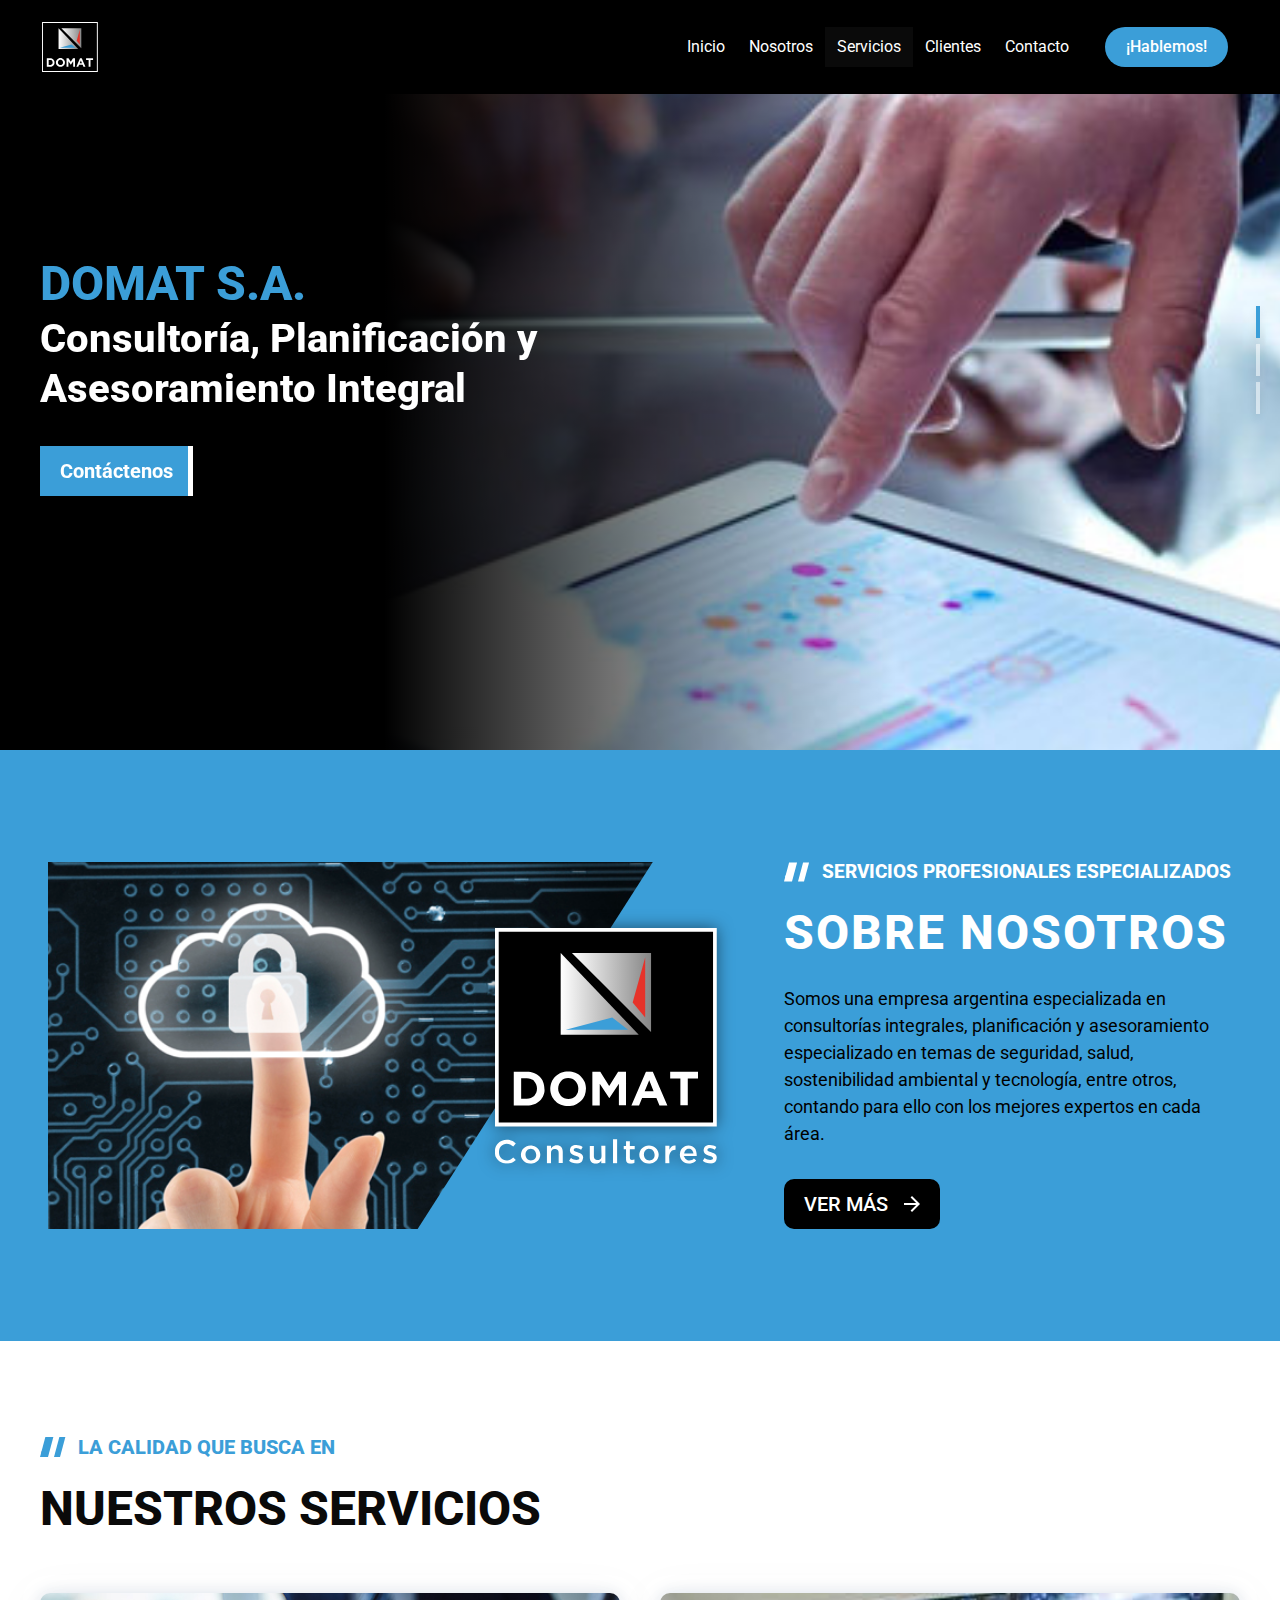
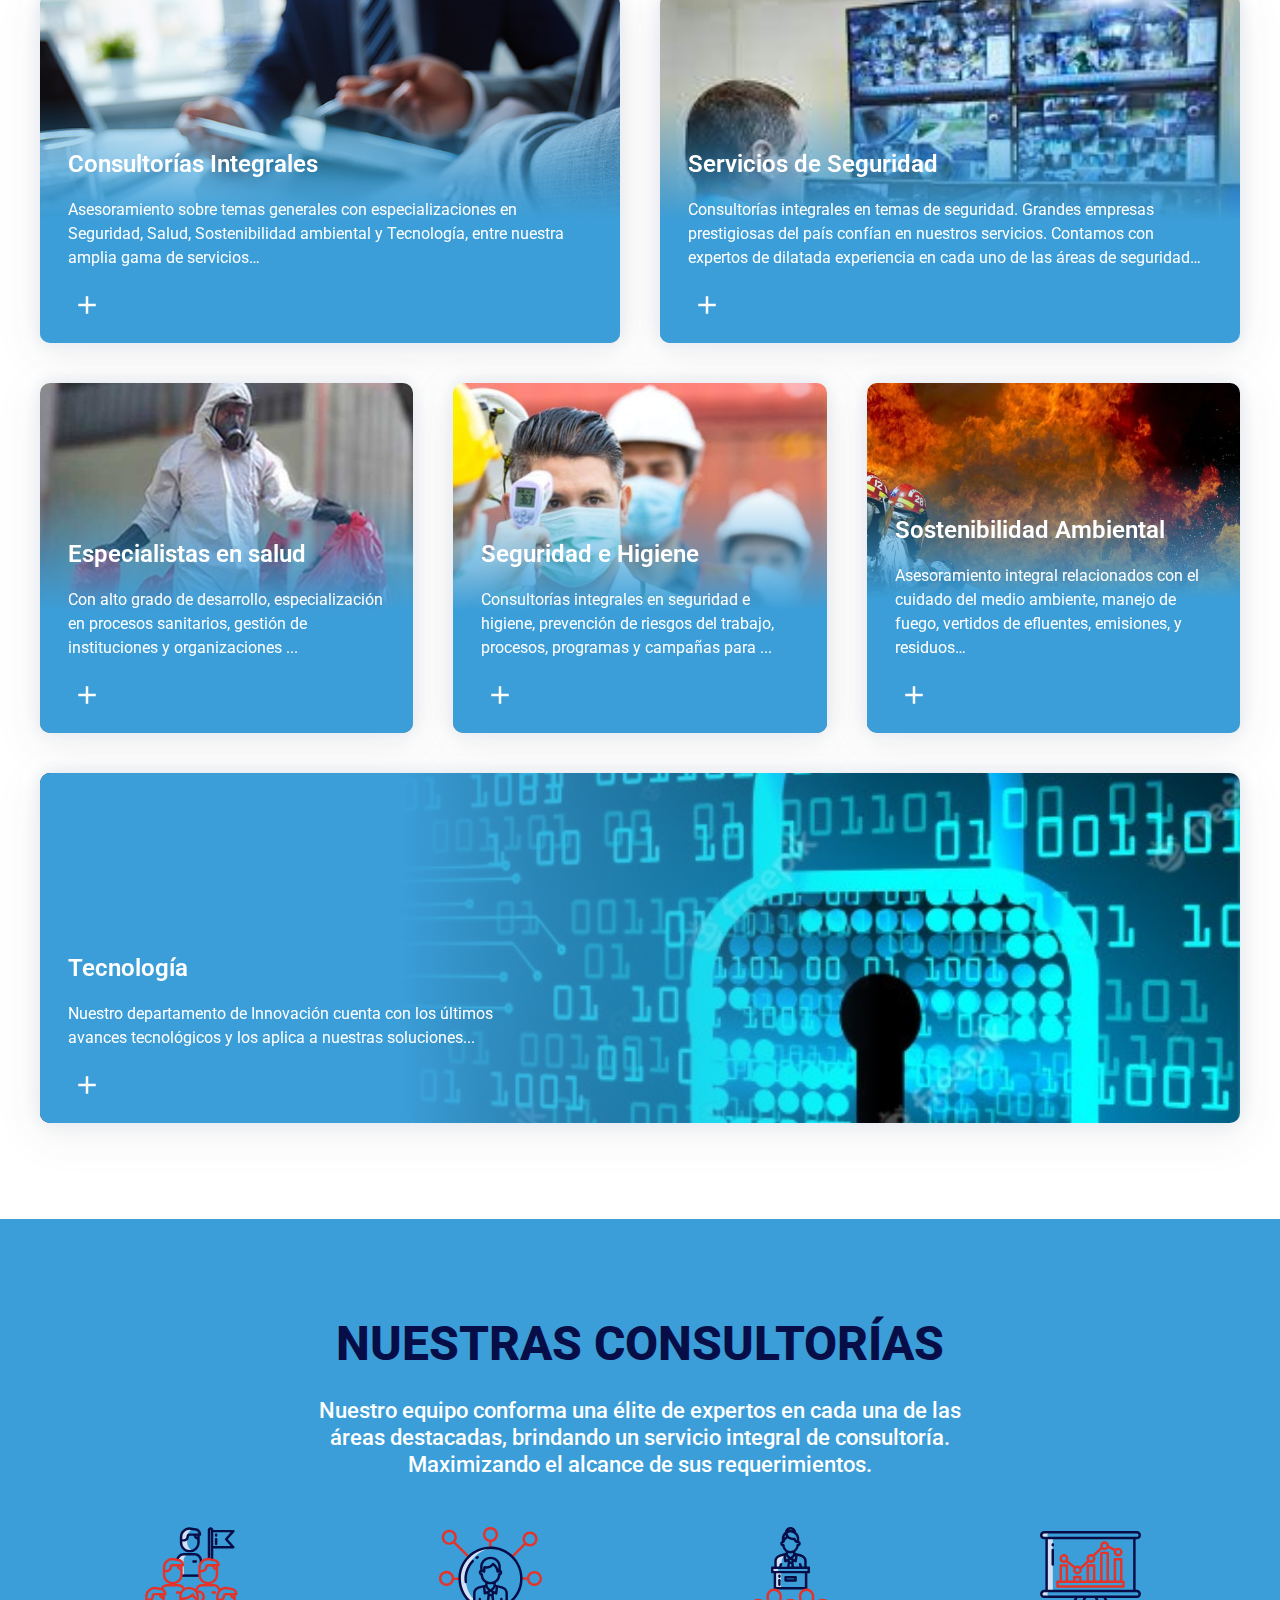
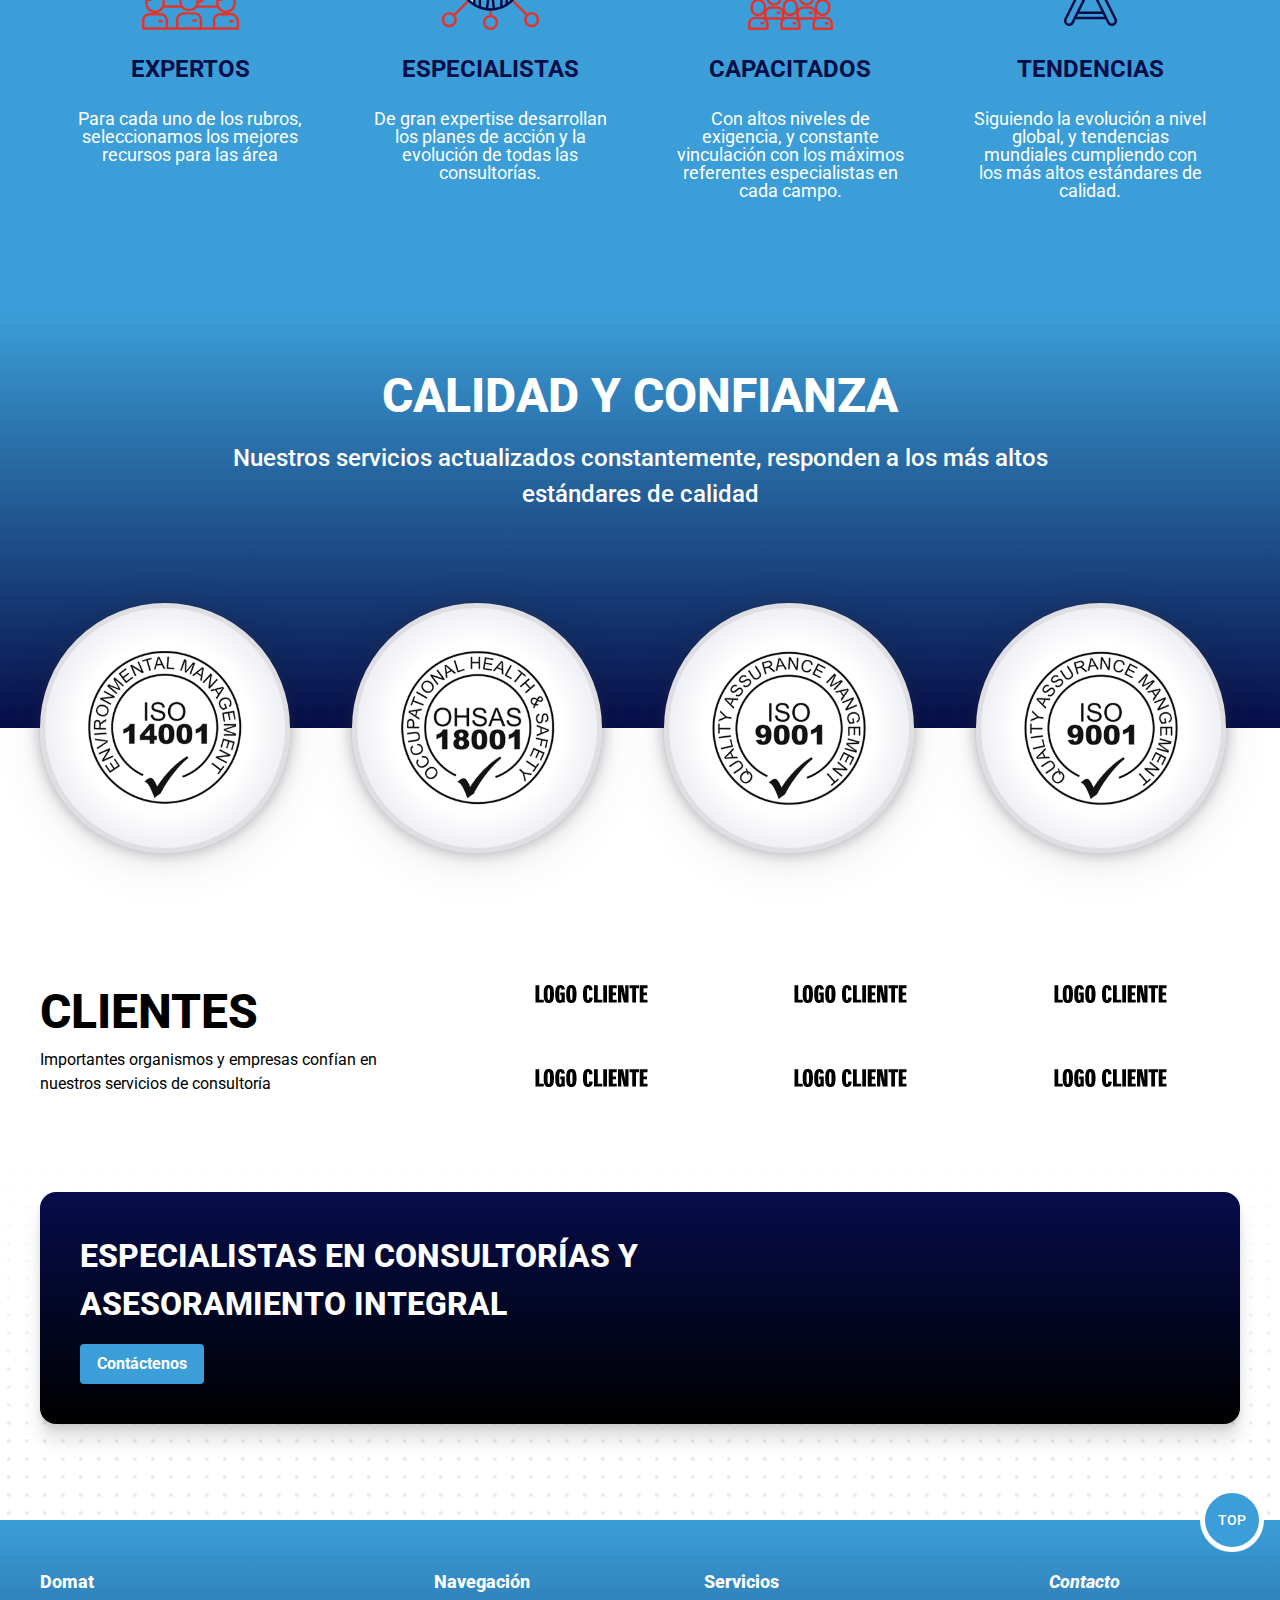
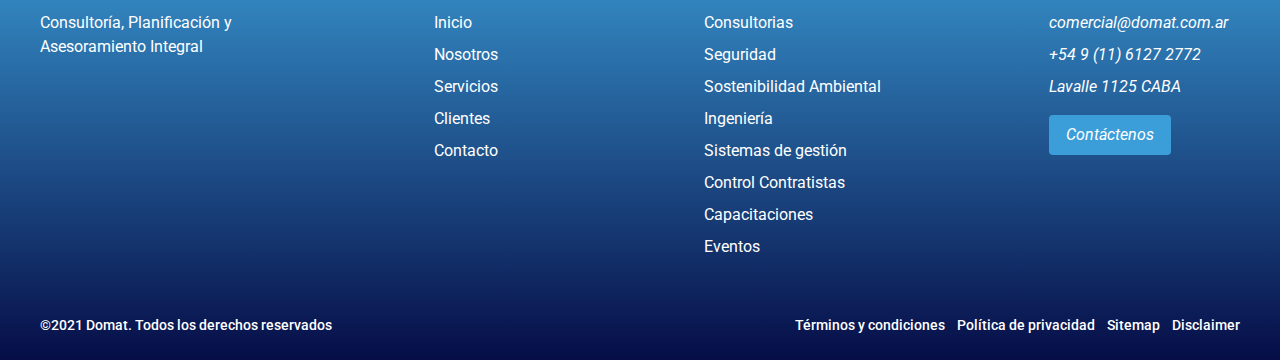
==== commit a8eaadea: "Add files via upload" ====
--- a/index.html
+++ b/index.html
@@ -1,428 +1,599 @@
+<!DOCTYPE html>
+<html lang="en">
+
 <head>
     <meta charset="UTF-8">
     <meta name="viewport" content="width=device-width, initial-scale=1.0">
-    <title>Eugénie / Microfinanzas para mujeres</title>
-    <link rel="apple-touch-icon" sizes="57x57" href="https://eugenie.com.ar/apple-icon-57x57.png">
-    <link rel="apple-touch-icon" sizes="60x60" href="https://eugenie.com.ar/apple-icon-60x60.png">
-    <link rel="apple-touch-icon" sizes="72x72" href="https://eugenie.com.ar/apple-icon-72x72.png">
-    <link rel="apple-touch-icon" sizes="76x76" href="https://eugenie.com.ar/apple-icon-76x76.png">
-    <link rel="apple-touch-icon" sizes="114x114" href="https://eugenie.com.ar/apple-icon-114x114.png">
-    <link rel="apple-touch-icon" sizes="120x120" href="https://eugenie.com.ar/apple-icon-120x120.png">
-    <link rel="apple-touch-icon" sizes="144x144" href="https://eugenie.com.ar/apple-icon-144x144.png">
-    <link rel="apple-touch-icon" sizes="152x152" href="https://eugenie.com.ar/apple-icon-152x152.png">
-    <link rel="apple-touch-icon" sizes="180x180" href="https://eugenie.com.ar/apple-icon-180x180.png">
-    <link rel="icon" type="image/png" sizes="192x192" href="https://eugenie.com.ar/android-icon-192x192.png">
-    <link rel="icon" type="image/png" sizes="32x32" href="https://eugenie.com.ar/favicon-32x32.png">
-    <link rel="icon" type="image/png" sizes="96x96" href="https://eugenie.com.ar/favicon-96x96.png">
-    <link rel="icon" type="image/png" sizes="16x16" href="https://eugenie.com.ar/favicon-16x16.png">
-    <link rel="manifest" href="/manifest.json">
-    <meta name="msapplication-TileColor" content="#ffffff">
-    <meta name="msapplication-TileImage" content="/ms-icon-144x144.png">
-    <meta name="theme-color" content="#ffffff">
-
-    <link rel="stylesheet" href="https://eugenie.com.ar/css/glide.core.min.css">
-    <link rel="stylesheet" href="https://eugenie.com.ar/css/glide.theme.min.css">
-    <link rel="stylesheet" href="https://eugenie.com.ar/css/helpers.css">
-    <link rel="stylesheet" href="https://eugenie.com.ar/css/normalize.css">
-    <link rel="stylesheet" href="https://eugenie.com.ar/css/bulma.min.css">
+    <title>Inicio</title>
+
+    <link rel="stylesheet" href="css/glide.core.min.css">
+    <link rel="stylesheet" href="css/glide.theme.min.css">
+    <link rel="stylesheet" href="css/helpers.css">
+    <link rel="stylesheet" href="css/normalize.css">
+    <link rel="stylesheet" href="css/bulma.min.css">
     <link rel="stylesheet" href="css/index.css">
+    <link rel="preconnect" href="https://fonts.gstatic.com">
     <link rel="preconnect" href="https://fonts.googleapis.com">
     <link rel="preconnect" href="https://fonts.gstatic.com" crossorigin>
-    <link href="https://fonts.googleapis.com/css2?family=Work+Sans:wght@400;500;600;700&display=swap" rel="stylesheet">
-    <link rel="stylesheet" href="https://unpkg.com/aos@next/dist/aos.css" />
-
+    <link href="https://fonts.googleapis.com/css2?family=Roboto:wght@400;500;700;900&display=swap" rel="stylesheet">
+    <style>
+        section.py-6 {
+            padding-top: 0px !important;
+            padding-bottom: 0px !important;
+        }
+
+        @media screen and (min-width: 960px) {
+            section.py-6 {
+                padding-top: 3rem !important;
+                padding-bottom: 3rem !important;
+            }
+        }
+    </style>
 </head>
 
 <body>
-    <header id="header" class="header">
+    <header id="header" class="header py-3">
 
         <nav class="navbar" role="navigation" aria-label="main navigation">
             <div class="navbar-brand">
-                <a class="navbar-item" href="https://eugenie.com.ar/inicio">
-                    <img loading="lazy" src="https://eugenie.com.ar/media/isologo.png" class="isologo">
-                    <p>eugénie</p>
-                </a>
-
-                <a role="button" onclick="menuHamburguesa()" class="navbar-burger" aria-label="menu"
-                    aria-expanded="false" data-target="navbar">
-
-                    <img aria-hidden="true" src="https://eugenie.com.ar/media/ico/burguer.png" alt="" srcset=""
-                        class="burguer-ico">
+                <a class="navbar-item" href="index.html">
+                    <img loading="lazy" src="img/logo-header-1.svg" width="200">
+                </a>
+
+                <a role="button" class="navbar-burger" aria-label="menu" aria-expanded="false" data-target="navbar">
+                    <span aria-hidden="true"></span>
+                    <span aria-hidden="true"></span>
+                    <span aria-hidden="true"></span>
                 </a>
             </div>
 
             <div id="navbar" class="navbar-menu is-justify-content-flex-end">
-
-                <a href="https://eugenie.com.ar/inicio" class="navbar-item active">
-                    Inicio
-                </a>
-
-                <a href="https://eugenie.com.ar/quienes-somos" class="navbar-item">
-                    Quiénes somos
-                </a>
-
-                <a href="https://eugenie.com.ar/servicios" class="navbar-item">
-                    Servicios
-                </a>
-
-                <a href="https://eugenie.com.ar/creditos" class="navbar-item">
-                    Créditos
-                </a>
-
-
-                <div class="center" style="justify-content: flex-start;">
+                <div class="navbar-item">
+                    <a href="index.html" class="navbar-item">
+                        Inicio
+                    </a>
+
+                    <a href="nosotros.html" class="navbar-item">
+                        Nosotros
+                    </a>
+
+                    <div class="navbar-item has-dropdown is-hoverable">
+                        <a href="servicios.html" class="navbar-link is-arrowless has-background-black">
+                            Servicios
+                        </a>
+
+                        <div class="navbar-dropdown has-background-black">
+                            <a href="servicios.html#anchor-consultorias" class="navbar-item">
+                                Consultorias
+                            </a>
+                            <a href="servicios.html#seguridad" class="navbar-item">
+                                Seguridad
+                            </a>
+                            <a href="servicios.html#sostenibilidad" class="navbar-item">
+                                Sostenibilidad Ambiental
+                            </a>
+                            <a href="servicios.html#ingenieria" class="navbar-item">
+                                Ingeniería
+                            </a>
+                            <a href="servicios.html#anchor-gestion" class="navbar-item">
+                                Sistemas de gestión
+                            </a>
+                            <a href="servicios.html#anchor-control" class="navbar-item">
+                                Control Contratistas
+                            </a>
+                            <a href="servicios.html#anchor-capacitaciones" class="navbar-item">
+                                Capacitaciones
+                            </a>
+                            <a href="servicios.html#anchor-eventos" class="navbar-item">
+                                Eventos
+                            </a>
+
+                        </div>
+                    </div>
+
+                    <a href="index.html#clientes" class="navbar-item">
+                        Clientes
+                    </a>
+
+                    <a href="contacto.html" class="navbar-item">
+                        Contacto
+                    </a>
+
+                </div>
+
+                <div class="center">
                     <div class="navbar-item">
                         <div class="buttons">
-                            <a href="https://eugenie.com.ar/inicio#contact-form"
-                                class="button is-primary has-text-weight-medium contacto">
-                                Contacto
+                            <a href="contacto.html" class="button is-primary has-text-weight-medium is-rounded">
+                                ¡Hablemos!
                             </a>
 
                         </div>
                     </div>
                 </div>
-                <button onclick="menuHamburguesa()" class="navbar-burger cerrar-menu" data-target="navbar">X</button>
 
             </div>
         </nav>
     </header>
 
-    <div class="menu-flotante">
-        <div class="botones center-column">
-            <a href="#header"><img src="https://eugenie.com.ar/media/ico/backtotop.svg" alt=""></a>
-            <a target="_blank"
-                href="https://wa.me/542262416286?text=Hola,%20quiero%20emprender%20junto%20a%20ustedes!"><img
-                    src="https://eugenie.com.ar/media/ico/wpp.svg" alt=""></a>
-            <button id="boton-show" onclick="menuLatShow()"><img
-                    src="https://eugenie.com.ar/media/ico/burguer-float.svg" alt=""></button>
-            <button id="boton-back" onclick="menuLatClose()" class="close"><img
-                    src="https://eugenie.com.ar/media/ico/burguer-float.svg" alt=""></button>
+    <section id="hero" class="hero-d is-large">
+
+        <article class="hero-glide">
+            <div class="glide__track" data-glide-el="track">
+                <ul class="glide__slides">
+
+                    <li class="glide__slide center-column">
+                        <div class="overlay"></div>
+                        <img loading="lazy" src="img/hero-home-1.jpg" alt="">
+                        <div class="hero-d-info">
+                            <h1 class="hero-body-info-title is-paddingless">
+                                <span class="is-size-1-desktop has-text-primary"> DOMAT S.A. </span> <br>
+                                <span>Consultoría, Planificación
+                                    y Asesoramiento
+                                    Integral</span>
+                            </h1>
+                            <a href="contacto.html"
+                                class="button is-medium single-spaced is-primary has-text-weight-bold">Contáctenos</a>
+                        </div>
+                    </li>
+                    <li class="glide__slide center-column">
+                        <div class="overlay"></div>
+                        <img loading="lazy" src="img/hero-home-2.jpg" alt="">
+                        <div class="hero-d-info">
+                            <h1 class="hero-body-info-title is-paddingless">
+                                Consultorías especializadas en temas de Seguridad
+                            </h1>
+                            <a href="contacto.html"
+                                class="button is-medium single-spaced is-primary has-text-weight-bold">Contáctenos</a>
+                        </div>
+                    </li>
+                    <li class="glide__slide center-column">
+                        <div class="overlay"></div>
+                        <img loading="lazy" src="img/hero-home-3.jpg" alt="">
+                        <div class="hero-d-info">
+                            <h1 class="hero-body-info-title is-paddingless">
+                                Servicios Integrales y Asesoramiento en Salud
+                            </h1>
+                            <a href="contacto.html"
+                                class="button is-medium single-spaced is-primary has-text-weight-bold">Contactenos</a>
+                        </div>
+                    </li>
+                </ul>
+            </div>
+            <div class="glide__bullets-hero" data-glide-el="controls[nav]">
+                <button class="glide__bullet-hero" data-glide-dir="=0"></button>
+                <button class="glide__bullet-hero" data-glide-dir="=1"></button>
+                <button class="glide__bullet-hero" data-glide-dir="=2"></button>
+            </div>
+
+        </article>
+    </section>
+
+    <section class="nos">
+        <article class="nos-body">
+            <div class="nos-body-img is-paddingless">
+                <img loading="lazy" class="img-back" src="img/b-nos.jpg" alt="" srcset="">
+                <img loading="lazy" class="img-logo" src="img/logo.svg" alt="">
+
+            </div>
+            <div class="nos-body-info is-flex is-flex-direction-column is-justify-content-center">
+                <h3 class="has-text-white f-8 block is-uppercase captionn-w">
+                    <span>.</span>SERVICIOS PROFESIONALES ESPECIALIZADOS </h3>
+                <h2 class="is-size-3-mobile is-size-1-desktop  block">Sobre nosotros</h2>
+                <p class="block ">Somos una empresa argentina especializada en consultorías integrales, planificación y
+                    asesoramiento especializado en temas de seguridad, salud, sostenibilidad ambiental y tecnología,
+                    entre otros, contando para ello con los mejores expertos en cada área.
+                </p>
+                <a href="nosotros.html" class="is-size-5 button is-medium block">Ver más <img loading="lazy"
+                        src="img/ico/flecha-der-b.svg" alt="" class="ml-3"></a>
+            </div>
+        </article>
+
+    </section>
+
+    <section class="serv-slider pb-6">
+
+        <div class="serv-slider-glide">
+            <div class="met-body-title center-column  has-text-black">
+                <h2 class="is-size-3-mobile servicios-title has-text-centered f-8 mb-5">
+                    Nuestros servicios</h2>
+
+            </div>
+            <div class="glide__track" data-glide-el="track">
+                <ul class="glide__slides">
+                    <li class="glide__slide">
+                        <img loading="lazy" src="img/servicios-1.jpg" alt="">
+                        <div class="info">
+                            <h4 class="is-size-5 is-uppercase has-text-weight-bold mb-2">Consultorías Integrales</h4>
+                            <p>Asesoramiento sobre temas generales con especializaciones en Seguridad, Salud,
+                                Sostenibilidad ambiental y Tecnología, entre nuestra amplia gama de servicios…</p>
+                        </div>
+
+                    </li>
+                    <li class="glide__slide">
+                        <img loading="lazy" src="img/servicios-2.jpg"" alt="">
+                        <div class=" info">
+                        <h4 class="is-size-5 is-uppercase has-text-weight-bold mb-2">Servicios de Seguridad</h4>
+                        <p>Consultorías integrales en temas de seguridad. Grandes empresas prestigiosas
+                            del país confían en nuestros servicios. Contamos con expertos de dilatada experiencia en
+                            cada uno de las áreas de seguridad…</p>
+            </div>
+
+            </li>
+            <li class="glide__slide">
+                <img loading="lazy" src="img/servicios-3.jpg"" alt="">
+                        <div class=" info">
+                <h4 class="is-size-5 is-uppercase has-text-weight-bold mb-2">Especialistas en salud</h4>
+                <p>Con alto grado de desarrollo, especialización en procesos sanitarios, gestión
+                    de instituciones y organizaciones aportándole un grado superior de calidad a la organización
+                    de sus procesos.</p>
         </div>
-        <div id="menu-oculto" class="menu-oculto">
-            <a href="https://eugenie.com.ar/inicio" class="navbar-item active">
-                Inicio
-            </a>
-
-            <a href="https://eugenie.com.ar/quienes-somos" class="navbar-item">
-                Quiénes somos
-            </a>
-
-            <a href="https://eugenie.com.ar/servicios" class="navbar-item">
-                Servicios
-            </a>
-
-            <a href="https://eugenie.com.ar/creditos" class="navbar-item">
-                Créditos
-            </a>
-            <a href="https://eugenie.com.ar/inicio#contact-form" class="navbar-item">
-                Contacto
-            </a>
+
+        </li>
+        <li class="glide__slide">
+            <img loading="lazy" src="img/servicios-4.jpg" alt="">
+            <div class="info">
+                <h4 class="is-size-5 is-uppercase has-text-weight-bold mb-2">Seguridad e Higiene</h4>
+                <p>Consultorías integrales en seguridad e higiene, prevención de riesgos del
+                    trabajo, procesos, programas y campañas para dependencias y entidades con el fin de
+                    garantizar seguridad, salud, supervisión y control. </p>
+            </div>
+
+        </li>
+        <li class="glide__slide">
+            <img loading="lazy" src="img/servicios-5.jpg" alt="">
+            <div class="info">
+                <h4 class="is-size-5 is-uppercase has-text-weight-bold mb-2">Sostenibilidad Ambiental</h4>
+                <p>Asesoramiento integral relacionados con el cuidado del medio ambiente, manejo
+                    de fuego, vertidos de efluentes, emisiones, y residuos…
+                </p>
+            </div>
+
+        </li>
+
+        </ul>
         </div>
 
-    </div>
-
-    <section id="hero" class="hero">
-        <article class="cont" data-aos="fade-right" data-aos-delay="200" data-aos-duration="1000"
-            data-aos-easing="ease-in-out" data-aos-once="true">
-            <h1 class="is-size-4-mobile has-text-primary">MICROFINANZAS <br>
-                PARA MUJERES.</h1>
-            <h2 class="has-text-weight-medium has-text-primary">Tenemos lo que <br>
-                tu emprendimiento <br>
-                necesita.</h2>
-            <div class="botones">
-                <a href="#info"><img src="https://eugenie.com.ar/media/ico/hero-flecha.svg" alt="" class="flecha"></a>
-                <a href="https://eugenie.com.ar/creditos#infoc" class="hero-boton"> <button
-                        class="button is-primary">Ver
-                        más</button></a>
-            </div>
-        </article>
-    </section>
+        </div>
+    </section>
+
+    <section id="servicios" class="py-6">
+        <article class="servicios-header py-6">
+            <div class="servicios-header-container is-flex-direction-column is-justify-content-flex-start">
+                <h3 class="is-size-6-mobile is-size-5-desktop has-text-primary f-8 block is-uppercase captionn">
+                    <span>.</span>La calidad que busca en </h3>
+                <h2 class="is-size-3-mobile is-size-1-desktop servicios-title has-text-black f-8">Nuestros servicios
+                </h2>
+            </div>
+        </article>
+
+        <article class="servicios">
+
+            <div class="servicios-item servicios-item-big serv-item-big-1">
+
+                <div class="servicios-item-big-img"> <img loading="lazy" src="img/servicios-1.jpg" alt=""></div>
+                <div class="servicios-item-big-info">
+                    <div class="servicios-item-info-title">
+                        <h3 class="is-size-5-mobile is-size-4-desktop mb-4">
+                            Consultorías Integrales</h3>
+                        <p class="block">Asesoramiento sobre temas generales con especializaciones en Seguridad, Salud,
+                            Sostenibilidad ambiental y Tecnología, entre nuestra amplia gama de servicios…
+                        </p>
+                        <a href="servicios.html#anchor-consultorias" class="center">
+                            <span class="boton-text is is-uppercase">Ver más</span><span class="boton-icon"><img
+                                    loading="lazy" src="img/ico/ver-mas.svg" alt=""></span>
+                        </a>
+                    </div>
+
+                </div>
+            </div>
+            <div class="servicios-item servicios-item-big serv-item-big-2">
+
+                <div class="servicios-item-big-info">
+                    <div class="servicios-item-info-title">
+                        <h3 class="is-size-5-mobile is-size-4-desktop mb-4">
+                            Servicios de Seguridad</h3>
+                        <p class="block">Consultorías integrales en temas de seguridad. Grandes empresas prestigiosas
+                            del país confían en nuestros servicios. Contamos con expertos de dilatada experiencia en
+                            cada uno de las áreas de seguridad…
+                        </p>
+                        <a href="servicios.html#seguridad" class="center">
+                            <span class="boton-text is is-uppercase">Ver más</span><span class="boton-icon"><img
+                                    loading="lazy" src="img/ico/ver-mas.svg" alt=""></span>
+                        </a>
+                    </div>
+                </div>
+                <div class="servicios-item-big-img"> <img loading="lazy" src="img/servicios-2.jpg" alt=""></div>
+            </div>
+
+            <div class="servicios-item serv-item-1 serv-1">
+                <div class="servicios-item-img"> <img loading="lazy" src="img/servicios-3.jpg" alt=""></div>
+                <div class="servicios-item-info">
+                    <div class="servicios-item-info-title">
+                        <h3 class="is-size-5-mobile is-size-4-desktop mb-4"> Especialistas en salud</h3>
+                        <p class="block">Con alto grado de desarrollo, especialización en procesos sanitarios, gestión
+                            de instituciones y organizaciones <span class="dots">...</span><span class="more">
+                                aportándole un grado superior de calidad a la organización
+                                de sus procesos.</span></p>
+                        <a href="servicios.html" class="center">
+                            <span class="boton-text is is-uppercase">Ver más</span><span class="boton-icon"><img
+                                    loading="lazy" src="img/ico/ver-mas.svg" alt=""></span>
+                        </a>
+                    </div>
+                </div>
+            </div>
+            <div class="servicios-item serv-item-2 serv-2">
+                <div class="servicios-item-img"> <img loading="lazy" src="img/servicios-4.jpg" alt=""></div>
+                <div class="servicios-item-info">
+                    <div class="servicios-item-info-title">
+                        <h3 class="is-size-5-mobile is-size-4-desktop mb-4"> Seguridad e Higiene</h3>
+                        <p class="block">Consultorías integrales en seguridad e higiene, prevención de riesgos del
+                            trabajo, procesos, programas y campañas para <span class="dots">...</span><span
+                                class="more"> dependencias y entidades con el fin de
+                                garantizar seguridad, salud, supervisión y control. </span></p>
+                        <a href="servicios.html" class="center">
+                            <span class="boton-text is is-uppercase">Ver más</span><span class="boton-icon"><img
+                                    loading="lazy" src="img/ico/ver-mas.svg" alt=""></span>
+                        </a>
+                    </div>
+                </div>
+            </div>
+            <div class="servicios-item serv-item-3 serv-3">
+                <div class="servicios-item-img"> <img loading="lazy" src="img/servicios-5.jpg" alt=""></div>
+                <div class="servicios-item-info">
+                    <div class="servicios-item-info-title">
+                        <h3 class="is-size-5-mobile is-size-4-desktop mb-4"> Sostenibilidad Ambiental</h3>
+                        <p class="block">Asesoramiento integral relacionados con el cuidado del medio ambiente, manejo
+                            de fuego, vertidos de efluentes, emisiones, y residuos…</p>
+                        <a href="servicios.html#sostenibilidad" class="center">
+                            <span class="boton-text is is-uppercase">Ver más</span><span class="boton-icon"><img
+                                    loading="lazy" src="img/ico/ver-mas.svg" alt=""></span>
+                        </a>
+                    </div>
+                </div>
+            </div>
+            <div class="servicios-item servicios-item-big serv-item-bt">
+
+                <div class="servicios-item-big-img"> <img loading="lazy" src="img/servicios-6.jpg" alt=""></div>
+                <div class="servicios-item-big-info">
+                    <div class="servicios-item-info-title">
+                        <h3 class="is-size-5-mobile is-size-4-desktop mb-4">
+                            Tecnología</h3>
+                        <p class="block">Nuestro departamento de Innovación cuenta con los últimos avances tecnológicos
+                            y los aplica a nuestras soluciones...
+                        </p>
+                        <a href="servicios.html#ingenieria" class="center">
+                            <span class="boton-text is is-uppercase">Ver más</span><span class="boton-icon"><img
+                                    loading="lazy" src="img/ico/ver-mas.svg" alt=""></span>
+                        </a>
+                    </div>
+
+                </div>
+            </div>
+        </article>
+    </section>
+    <div class="spacer-1"></div>
 
     <section id="reasons" class="reasons">
 
-        <article class="cont" data-aos="fade-down" data-aos-offset="200" data-aos-delay="200" data-aos-duration="900"
-            data-aos-once="true">
+        <article class="cont">
             <article class="reasons-title">
-                <h2 class="has-text-primary has-text-weight-medium">Por qué elegirnos</h2>
-                <h3 class="mt-4">Tenemos lo necesario para que puedas <br>
-                    despegar tu emprendimiento.</h3>
+                <h2 class="is-size-3-mobile has-text-centered f-8 mb-5 has-text-primary-dark">
+                    Nuestras consultorías</h2>
+                <h3 class="my-4">Nuestro equipo conforma una élite de expertos en cada una de las áreas destacadas,
+                    brindando un servicio integral de consultoría. Maximizando el alcance de sus requerimientos.</h3>
             </article>
             <article class="columns reasons-info">
                 <div class="column">
-                    <img loading="lazy" src="https://eugenie.com.ar/media/ico/reasons-1.svg" alt="" width="58px"
-                        class="reasons-img-1">
-                    <h4 class="mt-4">transparencia</h4>
-                    <p>Ofrecemos información real con comunicación.</p>
+                    <img loading="lazy" src="img/ico/reasons-1.svg" alt="" class="reasons-img-1">
+                    <h4 class="mt-4">Expertos</h4>
+                    <p>Para cada uno de los rubros, seleccionamos los mejores recursos para las área</p>
                 </div>
                 <div class="column">
-                    <img loading="lazy" src="https://eugenie.com.ar/media/ico/reasons-2.svg" alt="" width="85px"
-                        class="reasons-img-2">
-                    <h4 class="mt-4">flexibilidad</h4>
-                    <p>Nuestros servicios
-                        se adaptan a tus necesidades. </p>
+                    <img loading="lazy" src="img/ico/reasons-2.svg" alt="" class="reasons-img-2">
+                    <h4 class="mt-4">Especialistas</h4>
+                    <p>De gran expertise desarrollan los planes de acción y la evolución de todas las consultorías. </p>
                 </div>
                 <div class="column">
-                    <img loading="lazy" src="https://eugenie.com.ar/media/ico/reasons-3.svg" alt="" width="58px"
-                        class="reasons-img-3">
-                    <h4 class="mt-4">fácil acceso</h4>
-                    <p>El proceso es claro,
-                        rápido y fácil.</p>
+                    <img loading="lazy" src="img/ico/reasons-3.svg" alt="" class="reasons-img-3">
+                    <h4 class="mt-4">Capacitados</h4>
+                    <p>Con altos niveles de exigencia, y constante vinculación con los máximos referentes especialistas
+                        en cada campo.</p>
+                </div>
+                <div class="column">
+                    <img loading="lazy" src="img/ico/reasons-4.svg" alt="" class="reasons-img-4">
+                    <h4 class="mt-4">Tendencias</h4>
+                    <p>Siguiendo la evolución a nivel global, y tendencias mundiales cumpliendo con los más altos
+                        estándares de calidad.</p>
                 </div>
             </article>
         </article>
     </section>
 
-    <section id="cta-emprende" class="cta-emprende has-background-primary inset-s-1">
-        <article class="cont">
-            <img loading="lazy" src="https://eugenie.com.ar/media/emprende.svg" alt="" width="206px"
-                class="img-emprende">
-            <a href="https://eugenie.com.ar/creditos#wpcf7-f102-p49-o1"
-                class="button is-secondary has-text-weight-medium">
-                <span class="texto"> Simular mi crédito</span>
-                <span class="flecha has-background-secondary-dark"><img
-                        src="https://eugenie.com.ar/media/ico/flecha-der-boton.svg" alt="" width="10.6px"></span>
-            </a>
-        </article>
-    </section>
-
-    <section id="info" class="info">
-        <div class="b-poly"></div>
-        <article class="cont py-6">
-            <article class="info-gallery">
-                <h2 class="has-text-primary has-text-weight-medium" data-aos="fade-right" data-aos-delay="200"
-                    data-aos-duration="1000" data-aos-once="true">Trabajamos con <br>
-                    ideas prometedoras <br>
-                    y emprendimientos <br>
-                    que buscan crecer. <br>
-                    <span class="has-text-secondary-dark">Ahora te toca <span class="has-text-weight-bold">a
-                            vos</span>.</span></h2>
-                <div class="info-gallery-slider glide-gallery">
-                    <div class="glide__track" data-glide-el="track">
-                        <ul class="glide__slides">
-                            <li class="glide__slide gs1"><img loading="lazy"
-                                    src="https://eugenie.com.ar/media/galeria/galeria-1-min.jpg" alt="">
-                            </li>
-                            <li class="glide__slide gs2"><img loading="lazy"
-                                    src="https://eugenie.com.ar/media/galeria/galeria-2-min.jpg" alt="">
-                            </li>
-                            <li class="glide__slide gs3"><img loading="lazy"
-                                    src="https://eugenie.com.ar/media/galeria/galeria-3-min.jpg" alt="">
-                            </li>
-                            <li class="glide__slide gs4"><img loading="lazy"
-                                    src="https://eugenie.com.ar/media/galeria/galeria-4-min.jpg" alt="">
-                            </li>
-                            <li class="glide__slide gs5"><img loading="lazy"
-                                    src="https://eugenie.com.ar/media/galeria/galeria-5-min.jpg" alt="">
-                            </li>
-                            <li class="glide__slide gs6"><img loading="lazy"
-                                    src="https://eugenie.com.ar/media/galeria/galeria-6-min.jpg" alt="">
-                            </li>
-                            <li class="glide__slide gs7"><img loading="lazy"
-                                    src="https://eugenie.com.ar/media/galeria/galeria-7-min.jpg" alt="">
-                            </li>
-                        </ul>
-                    </div>
-
-                </div>
-            </article>
-            <article class="info-bases">
-                <h2 class="has-text-primary has-text-weight-medium mb-4">Empoderamiento, comunidad e independencia</h2>
-                <div class="glide-bases">
-                    <div class="glide__track" data-glide-el="track">
-                        <ul class="glide__slides">
-                            <li class="glide__slide info-bases-item resize-1"> <span>/01</span>
-                                <p>Usamos el empoderamiento para alcanzar objetivos sociales y económicos, dentro del
-                                    ecosistema
-                                    emprendedor de la región.</p>
-                            </li>
-                            <li class="glide__slide info-bases-item resize-1"> <span>/02</span>
-                                <p>Creamos y potenciamos interconexiones para llevar a las emprendedoras a crear
-                                    empresas
-                                    de alto
-                                    potencial.</p>
-                            </li>
-                            <li class="glide__slide info-bases-item resize-1"> <span>/03</span>
-                                <p>Identificamos a las emprendedoras de la región que hoy están construyendo empresas
-                                    dinámicas.</p>
-                            </li>
-                        </ul>
-                    </div>
-                    <div class="glide__bullets" data-glide-el="controls[nav]">
-                        <button class="glide__bullet" data-glide-dir="=0"></button>
-                        <button class="glide__bullet" data-glide-dir="=1"></button>
-                        <button class="glide__bullet" data-glide-dir="=2"></button>
-                    </div>
-
-                </div>
-
-            </article>
-            [contact-form-7 id="61" title="sub-email"]
-        </article>
-    </section>
-
-    <section id="contacto" class="contacto">
-        <article class="cont"></article>
-    </section>
-    [contact-form-7 id="77" title="formulario de contacto"]
-    <section id="client" class="client has-text-primary py-5">
-        <article class="cont">
-            <h2>Somos parte del siguiente
-                grupo empresarial: </h2>
-
-            <div class="client-slider glide-clientes">
-                <div class="glide__track" data-glide-el="track">
-                    <ul class="glide__slides">
-                        <li class="glide__slide gs1"><a target="_blank" href="https://www.trustfund.com.ar/"
-                                rel="noopener">
-                                <img loading="lazy" src="https://eugenie.com.ar/media/marcas/marcas-1.svg" alt="">
-                                <img class="img-c" loading="lazy" src="https://eugenie.com.ar/media/marcas/marca-1.svg"
-                                    alt="">
-                            </a></li>
-                        <li class="glide__slide gs2"><a target="_blank" href="https://blick.com.ar/" rel="noopener">
-                                <img loading="lazy" src="https://eugenie.com.ar/media/marcas/marcas-2.svg" alt="">
-                                <img class="img-c" loading="lazy" src="https://eugenie.com.ar/media/marcas/marca-2.svg"
-                                    alt="">
-                            </a></li>
-                        <li class="glide__slide gs3"><a target="_blank" href="https://oesteplatense.com.ar/"
-                                rel="noopener">
-                                <img loading="lazy" src="https://eugenie.com.ar/media/marcas/marcas-3.svg" alt="">
-                                <img class="img-c" loading="lazy" src="https://eugenie.com.ar/media/marcas/marca-3.svg"
-                                    alt="">
-                            </a></li>
-                        <li class="glide__slide gs4"><a target="_blank" href="https://www.eleditorplatense.com.ar/"
-                                rel="noopener">
-                                <img loading="lazy" src="https://eugenie.com.ar/media/marcas/marcas-4.svg" alt="">
-                                <img class="img-c" loading="lazy" src="https://eugenie.com.ar/media/marcas/marca-4.svg"
-                                    alt="">
-                            </a></li>
-                        <li class="glide__slide gs5"><a target="_blank" href="https://elementalconstructora.com.ar/"
-                                rel="noopener">
-                                <img loading="lazy" src="https://eugenie.com.ar/media/marcas/marcas-5.svg" alt="">
-                                <img class="img-c" loading="lazy" src="https://eugenie.com.ar/media/marcas/marca-5.svg"
-                                    alt="">
-                            </a></li>
-                        <li class="glide__slide gs6"><a target="_blank" href="https://desarrollosdelsud.com.ar/"
-                                rel="noopener">
-                                <img loading="lazy" src="https://eugenie.com.ar/media/marcas/marcas-6.svg" alt="">
-                                <img class="img-c" loading="lazy" src="https://eugenie.com.ar/media/marcas/marca-6.svg"
-                                    alt="">
-                            </a></li>
-                        <li class="glide__slide gs7"><a class="gs7">
-                                <img loading="lazy" src="https://eugenie.com.ar/media/marcas/marcas-7.svg" alt="">
-                                <img class="img-c" loading="lazy" src="https://eugenie.com.ar/media/marcas/marca-7.svg"
-                                    alt="">
-                            </a></li>
-                    </ul>
-                </div>
-
-            </div>
-
-        </article>
-    </section>
-    <div id="modal-contacto" class="modal">
-        <div onclick="modalContactoClose()" class="modal-background"></div>
-        <div class="modal-content">
-            <div class="block is-flex">
-                <img loading="lazy" src="https://eugenie.com.ar/media/ico/ico-popup.svg" alt="">
-                <h4 class="has-text-weight-medium">¡Gracias!</h4>
-            </div>
-            <p class="block">Tu mensaje se envió con éxito. <br>
-                Nos pondremos en contacto
-                en las próximas horas.
-            </p>
-            <p class="block">Que tengas buen día</p>
-            <button onclick="modalContactoClose()" class="modal-close is-large" aria-label="close"></button>
+
+    <section class="cc pt-6">
+        <article class="cc-body">
+            <div class="cc-body-title center-column has-text-white">
+                <h2 class="is-size-3-mobile is-size-1-desktop servicios-title f-8">Calidad y Confianza
+                </h2>
+                <h3 class="is-size-6-mobile is-size-4-desktop servicios-title">Nuestros servicios actualizados
+                    constantemente, responden a los más altos estándares de calidad</h3>
+            </div>
+            <div class="cc-body-grid">
+                <div class="cc-body-grid-item center-column">
+                    <img loading="lazy" src="img/iso14001.png" alt="">
+                </div>
+                <div class="cc-body-grid-item center-column">
+                    <img loading="lazy" src="img/iso18001.png" alt="">
+                </div>
+                <div class="cc-body-grid-item center-column">
+                    <img loading="lazy" src="img/iso9001.png" alt="">
+                </div>
+                <div class="cc-body-grid-item center-column">
+                    <img loading="lazy" src="img/iso9001.png" alt="">
+                </div>
+            </div>
+        </article>
+    </section>
+
+    <section id="clientes" class="clientes py-6">
+        <article class="clientes-body">
+            <div class="clientes-body-info is-flex-direction-column">
+                <h2 class="is-size-3-mobile is-size-1-desktop servicios-title f-8">Clientes</h2>
+                <p>Importantes organismos y empresas confían en nuestros servicios de consultoría</p>
+            </div>
+            <div class="clientes-body-img">
+                <img src="img/clientes/logo-cliente.png" alt="">
+                <img src="img/clientes/logo-cliente.png" alt="">
+                <img src="img/clientes/logo-cliente.png" alt="">
+                <img src="img/clientes/logo-cliente.png" alt="">
+                <img src="img/clientes/logo-cliente.png" alt="">
+                <img src="img/clientes/logo-cliente.png" alt="">
+            </div>
+        </article>
+    </section>
+
+    <section class="cta pt-6">
+        <article class="cta-body">
+            <div class="overlay"></div>
+            <div class="cta-body-info">
+                <h2 class="is-size-4-mobile is-size-3-desktop has-text-white f-8 block">ESPECIALISTAS EN CONSULTORÍAS Y
+                    ASESORAMIENTO INTEGRAL</h2>
+                <a href="contacto.html"
+                    class="button single-spaced is-primary has-text-weight-bold has-text-white block">Contáctenos</a>
+            </div>
+            <img loading="lazy" src="img/detalle.jpg" alt="" srcset="">
+        </article>
+    </section>
+
+    <div class="spacer"></div>
+
+
+    <footer class="footer has-background-black center-column has-text-white pb-5">
+        <a class="back-to-top" href="#header">
+            <p>TOP</p>
+        </a>
+
+        <article class="footer-body">
+            <div class="redes">
+                <p class="footer-title">Domat</p>
+                <p>Consultoría, Planificación y Asesoramiento Integral</p>
+            </div>
+            <div class="menu is-flex-direction-column">
+                <p class="footer-title">Navegación</p>
+
+                <a href="index.html" class="navbar-item">
+                    Inicio
+                </a>
+
+                <a href="nosotros.html" class="navbar-item">
+                    Nosotros
+                </a>
+
+                <a href="servicios.html" class="navbar-item">
+                    Servicios
+                </a>
+
+                <a href="index.html#clientes" class="navbar-item">
+                    Clientes
+                </a>
+
+                <a href="contacto.html" class="navbar-item">
+                    Contacto
+                </a>
+
+            </div>
+            <div class="menu menu-serv is-flex-direction-column">
+                <p class="footer-title">Servicios</p>
+                <a href="servicios.html#anchor-consultorias" class="navbar-item">
+                    Consultorias
+                </a>
+                <a href="servicios.html#seguridad" class="navbar-item">
+                    Seguridad
+                </a>
+                <a href="servicios.html#sostenibilidad" class="navbar-item">
+                    Sostenibilidad Ambiental
+                </a>
+                <a href="servicios.html#ingenieria" class="navbar-item">
+                    Ingeniería
+                </a>
+                <a href="servicios.html#anchor-gestion" class="navbar-item">
+                    Sistemas de gestión
+                </a>
+                <a href="servicios.html#anchor-control" class="navbar-item">
+                    Control Contratistas
+                </a>
+                <a href="servicios.html#anchor-capacitaciones" class="navbar-item">
+                    Capacitaciones
+                </a>
+                <a href="servicios.html#anchor-eventos" class="navbar-item">
+                    Eventos
+                </a>
+
+            </div>
+            <div class="contact">
+                <address class="is-flex is-flex-direction-column">
+                    <p class="footer-title">Contacto</p>
+                    <a class="navbar-item" href="mailto:comercial@domat.com.ar"> comercial@domat.com.ar</a>
+                    <a class="navbar-item"
+                        href="https://wa.me/5491161272772?text=Hola%20estoy%20interesado%20en%20sus%20servicios">+54
+                        9
+                        (11)
+                        6127 2772</a>
+                    <a class="navbar-item" href="">Lavalle 1125 CABA</a>
+                    <a id="boton-contacto" href="contacto.html"
+                        class="button single-spaced is-primary has-text-white mt-2">Contáctenos</a>
+                </address>
+            </div>
+        </article>
+
+        <div class="leyenda has-text-weight-medium level">
+            <p class="level-left">©2021 Domat. Todos los derechos reservados</p>
+            <ul class="level-right level">
+                <li class="level-item"><a href="">Términos y condiciones</a></li>
+                <li class="level-item"><a href="">Política de privacidad</a></li>
+                <li class="level-item"><a href="">Sitemap</a></li>
+                <li class="level-item"><a href="">Disclaimer</a></li>
+            </ul>
         </div>
-
-    </div>
-
-    <footer id="footer" class="footer has-text-primary py-5">
-        <article class="cont">
-            <div class="menu">
-                <div class="navbar-item is-flex is-flex-direction-row is-flex-wrap-wrap is-justify-content-center">
-                    <a href="https://eugenie.com.ar/inicio" class="navbar-item active">
-                        Inicio
-                    </a>
-
-                    <a href="https://eugenie.com.ar/quienes-somos" class="navbar-item">
-                        Quiénes somos
-                    </a>
-
-                    <a href="https://eugenie.com.ar/servicios" class="navbar-item">
-                        Servicios
-                    </a>
-
-                    <a href="https://eugenie.com.ar/creditos" class="navbar-item">
-                        Créditos
-                    </a>
-
-                    <a href="https://eugenie.com.ar/inicio#contact-form" class="navbar-item">
-                        Contacto
-                    </a>
-                </div>
-            </div>
-            <div class="copy is-flex is-flex-wrap-wrap">
-                <p>Eugénie es una empresa perteneciente a Grupo Delsud</p>
-                <p>Copyright © 2021 Grupo Delsud </p>
-            </div>
-        </article>
     </footer>
+    <script src="js/burguermenu.js"></script>
+    <script src="js/glide.min.js"></script>
+    <script>
+        const config_2 = {
+            type: "slider",
+            dragThreshold: false,
+            perView: 1,
+            autoplay: 4000,
+            hoverpause: true,
+            gap: 0,
+            animationDuration: 2000,
+        };
+        new Glide(".hero-glide", config_2).mount();
+        const config_1 = {
+            type: "carousel",
+            perView: 1,
+            peek: 12,
+            hoverpause: true,
+            gap: 20,
+            animationDuration: 1000,
+            breakpoints: {
+
+                960: {
+                    perView: 2,
+                    gap: 24,
+                    peek: 20,
+                },
+                500: {
+                    perView: 1,
+
+                }
+            }
+        };
+        new Glide(".serv-slider-glide", config_1).mount();
+    </script>
+
 
 </body>
-<script src="https://unpkg.com/aos@2.3.1/dist/aos.js"></script>
-<script src="js/burguermenu.js"></script>
-<script src="js/glide.min.js"></script>
-<script src="js/modales.js"></script>
-<script>
-    const config = {
-        type: "carousel",
-        animationDuration: 600,
-        gap: 0,
-        autoplay: 2000,
-
-    };
-    new Glide(".glide-gallery", config).mount();
-    const config_client = {
-        type: "carousel",
-        animationDuration: 600,
-        autoplay: 2000,
-        hoverpause: true,
-
-        breakpoints: {
-            1925: {
-                perView: 6,
-                focusAt: 4,
-                gap: 32,
-            },
-            1450: {
-                perView: 5,
-                focusAt: 3,
-                gap: 32,
-            },
-            800: {
-                perView: 1,
-                gap: 22,
-            }
-        }
-
-    };
-    new Glide(".glide-clientes", config_client).mount();
-    const config_bases = {
-        type: "slider",
-        animationDuration: 600,
-        gap: 26,
-        breakpoints: {
-            1925: {
-                perView: 3,
-                dragThreshold: false,
-            },
-            800: {
-                perView: 1
-            }
-        }
-    };
-    new Glide(".glide-bases", config_bases).mount();
-</script>
-<script>
-    AOS.init();
-</script>+
+</html>--- a/css/helpers.css
+++ b/css/helpers.css
@@ -0,0 +1,82 @@
+.title {
+  color: #000;
+}
+
+.spacer {
+  height: 25px;
+  display:none;
+}
+
+.spacer-1 {
+  height: 35px;
+  display:none;
+}
+
+.spacer-2 {
+  height: 150px;
+  display:none;
+}
+
+.f-8 {
+  font-weight: 800;
+}
+
+.center,
+.center-column,
+.top,
+.right,
+.bottom,
+.left {
+  display: -webkit-box;
+  display: -ms-flexbox;
+  display: flex;
+  -webkit-box-pack: center;
+      -ms-flex-pack: center;
+          justify-content: center;
+  -webkit-box-align: center;
+      -ms-flex-align: center;
+          align-items: center;
+}
+
+.center-column {
+  -webkit-box-orient: vertical;
+  -webkit-box-direction: normal;
+      -ms-flex-direction: column;
+          flex-direction: column;
+}
+
+.top {
+  -webkit-box-align: start;
+      -ms-flex-align: start;
+          align-items: flex-start;
+}
+
+.right {
+  -webkit-box-pack: end;
+      -ms-flex-pack: end;
+          justify-content: flex-end;
+}
+
+.bottom {
+  -webkit-box-align: end;
+      -ms-flex-align: end;
+          align-items: flex-end;
+}
+
+.left {
+  -webkit-box-pack: start;
+      -ms-flex-pack: start;
+          justify-content: flex-start;
+}
+
+.single-spaced,
+.single-spaced * {
+  line-height: 1;
+}
+
+@media (max-width: 1024px) {
+  .desktop {
+    display: none;
+  }
+}
+/*# sourceMappingURL=helpers.css.map */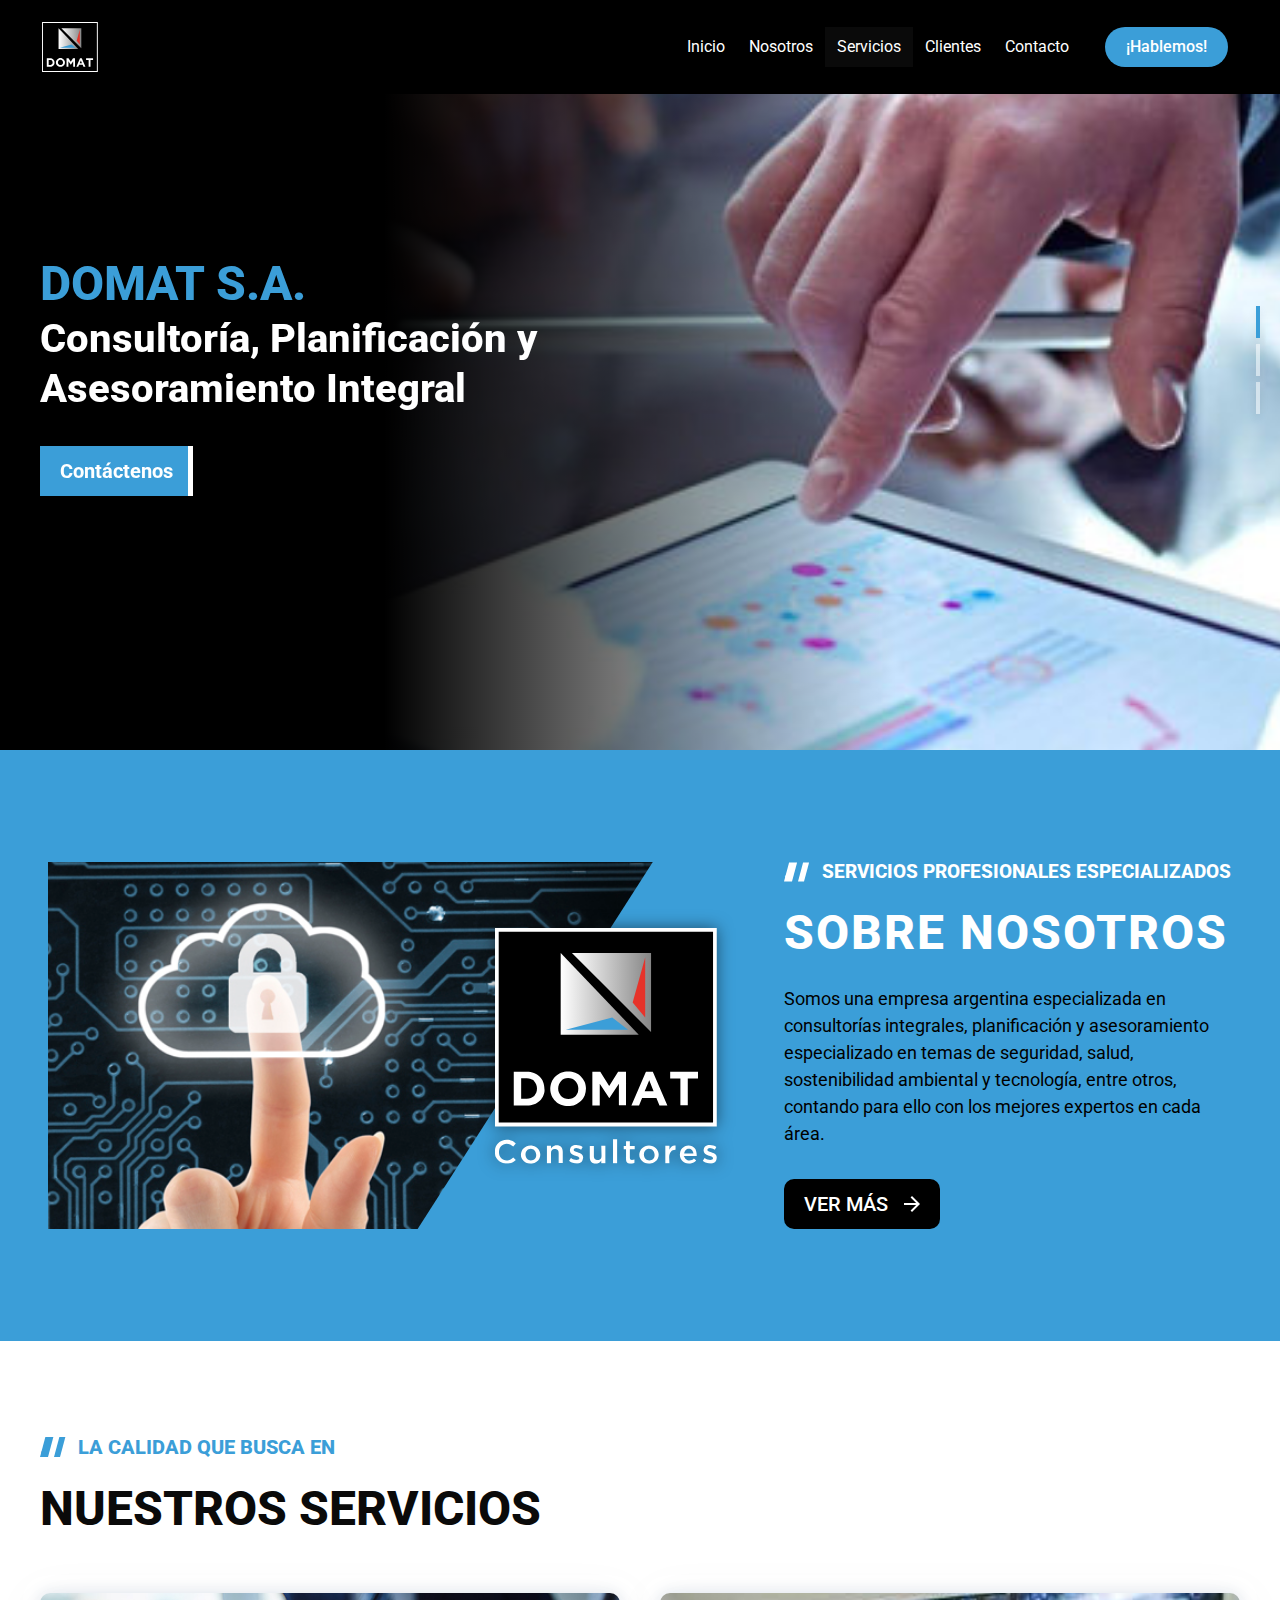
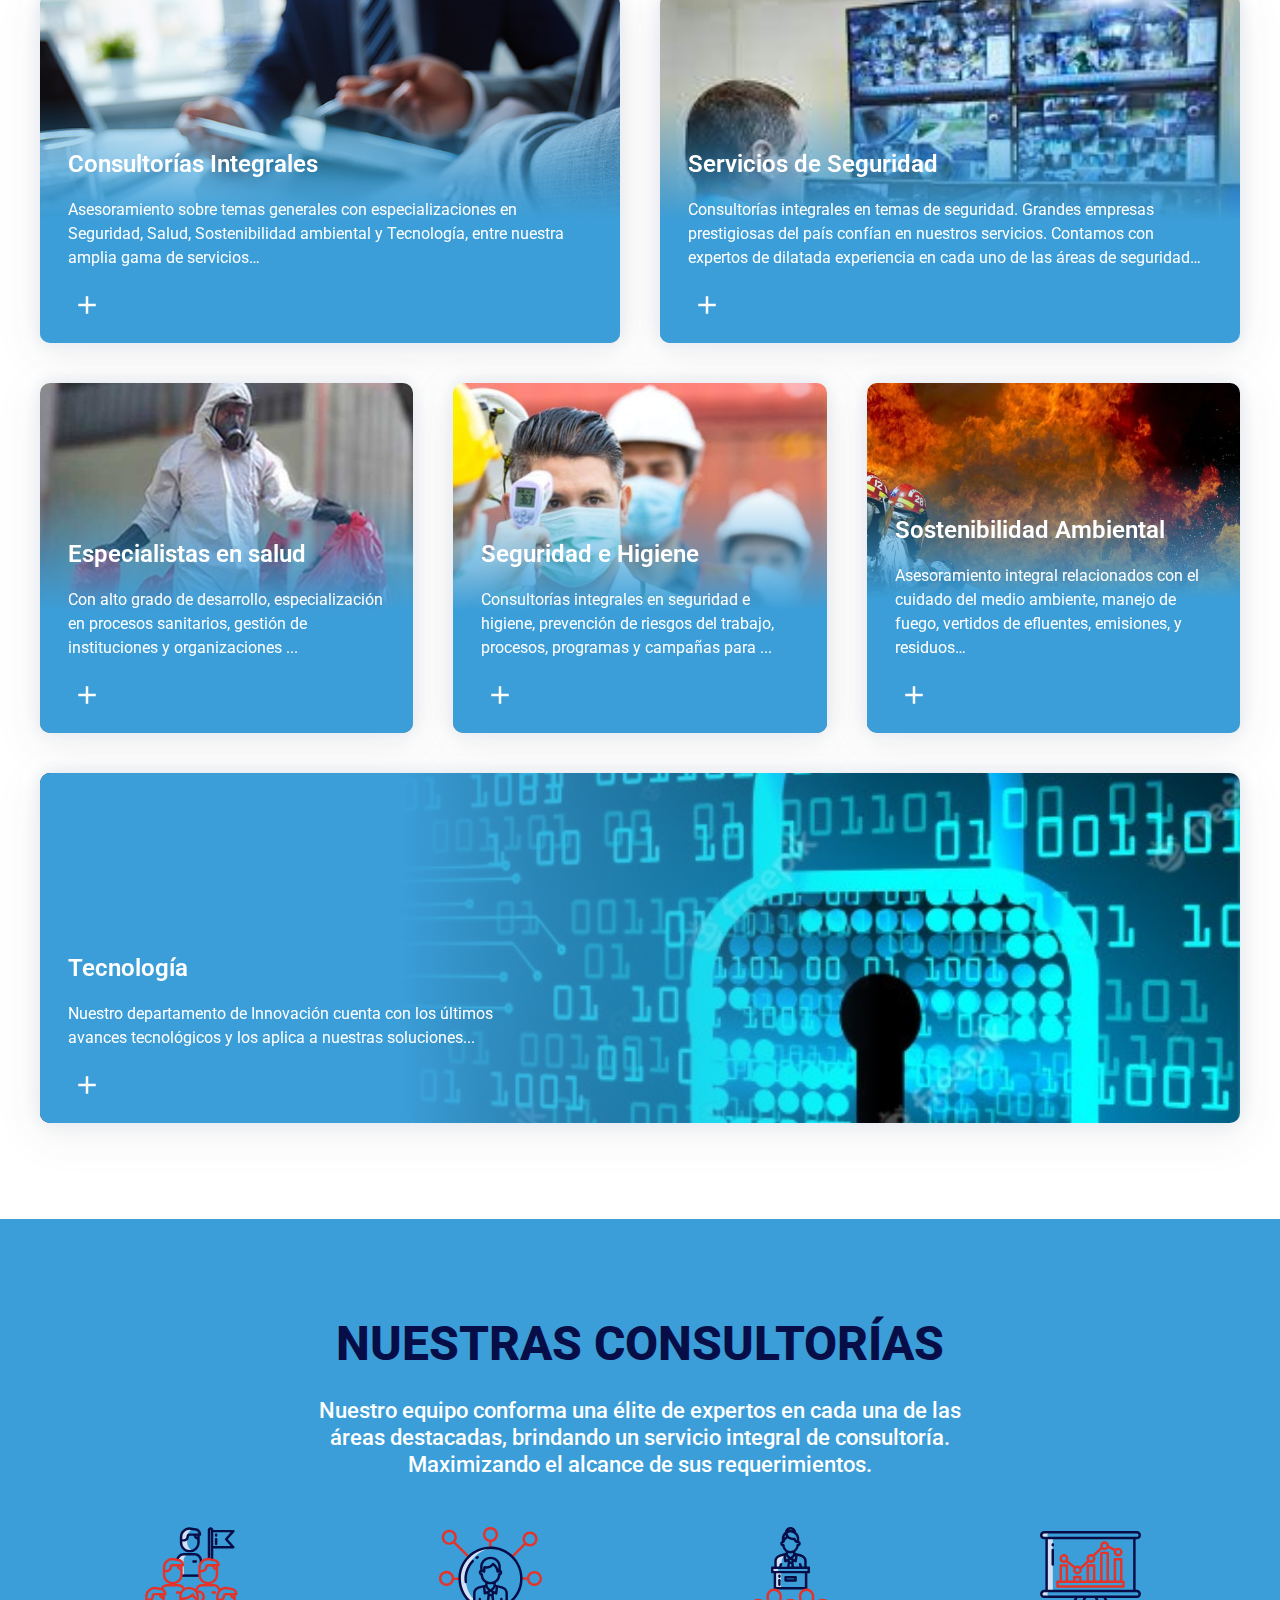
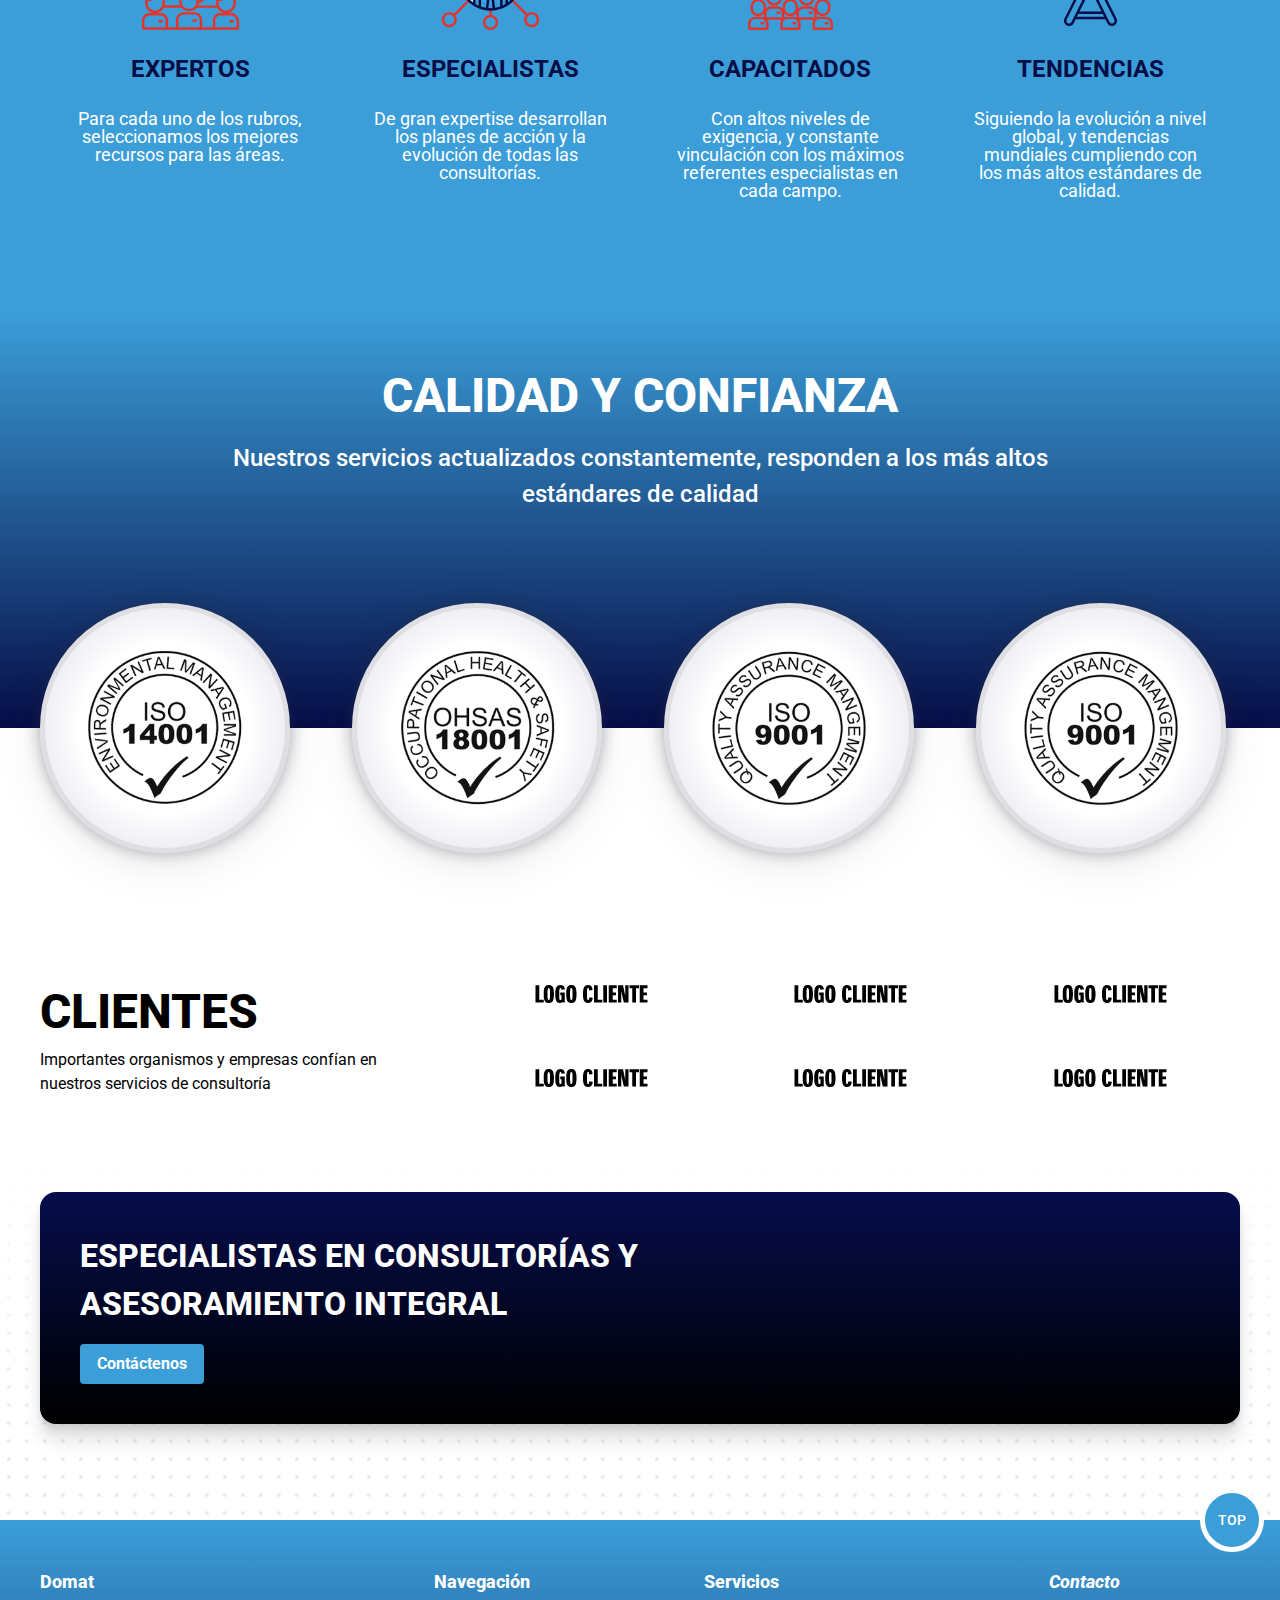
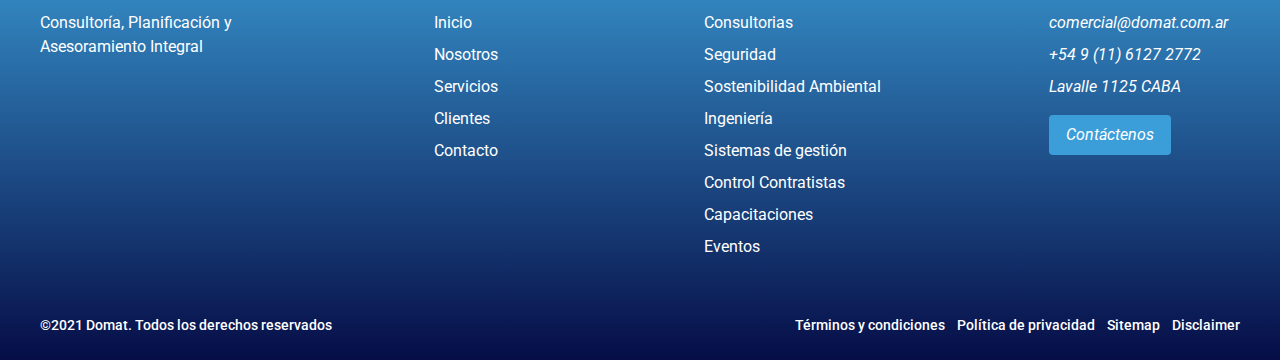
==== commit f717b6e1: "Update index.html" ====
--- a/index.html
+++ b/index.html
@@ -362,7 +362,7 @@
                         <p class="block">Nuestro departamento de Innovación cuenta con los últimos avances tecnológicos
                             y los aplica a nuestras soluciones...
                         </p>
-                        <a href="servicios.html#ingenieria" class="center">
+                        <a href="servicios.html#consultorias" class="center">
                             <span class="boton-text is is-uppercase">Ver más</span><span class="boton-icon"><img
                                     loading="lazy" src="img/ico/ver-mas.svg" alt=""></span>
                         </a>
@@ -387,7 +387,7 @@
                 <div class="column">
                     <img loading="lazy" src="img/ico/reasons-1.svg" alt="" class="reasons-img-1">
                     <h4 class="mt-4">Expertos</h4>
-                    <p>Para cada uno de los rubros, seleccionamos los mejores recursos para las área</p>
+                    <p>Para cada uno de los rubros, seleccionamos los mejores recursos para las áreas.</p>
                 </div>
                 <div class="column">
                     <img loading="lazy" src="img/ico/reasons-2.svg" alt="" class="reasons-img-2">
@@ -596,4 +596,4 @@
 
 </body>
 
-</html>+</html>
